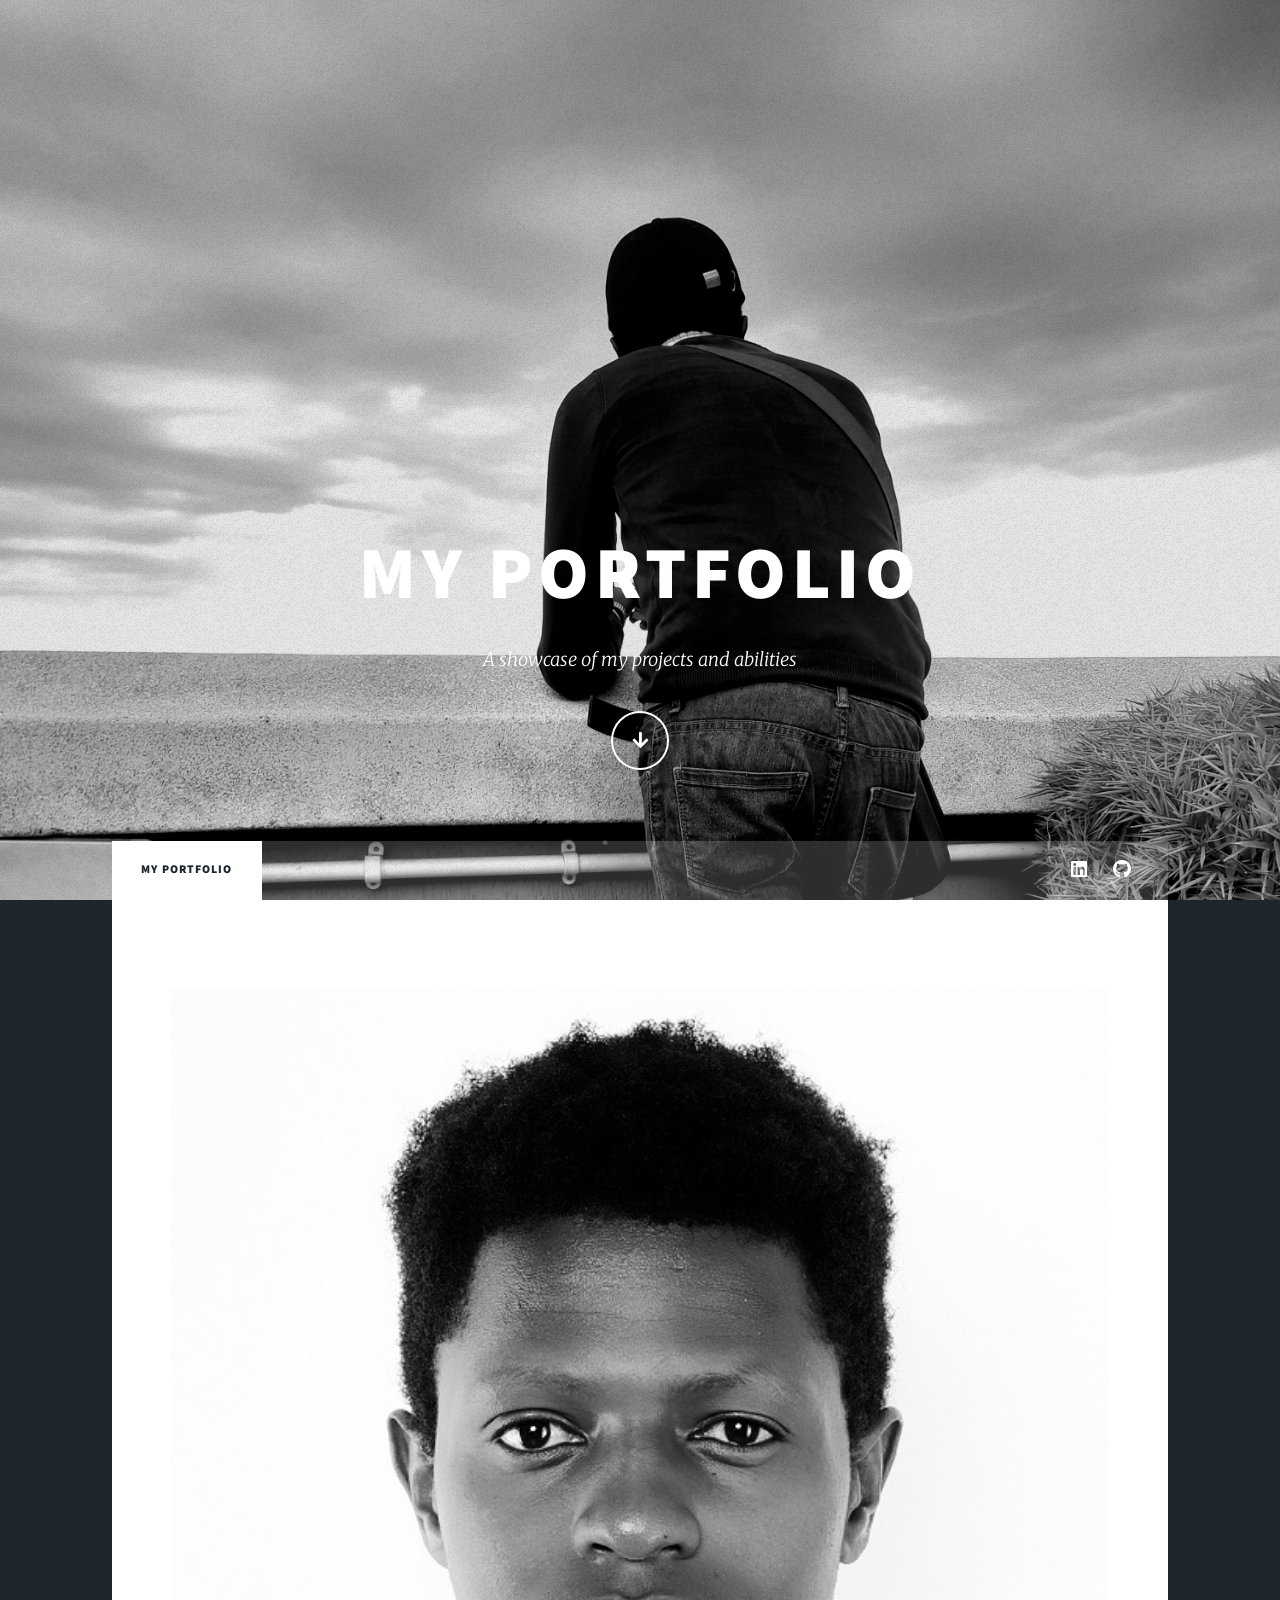
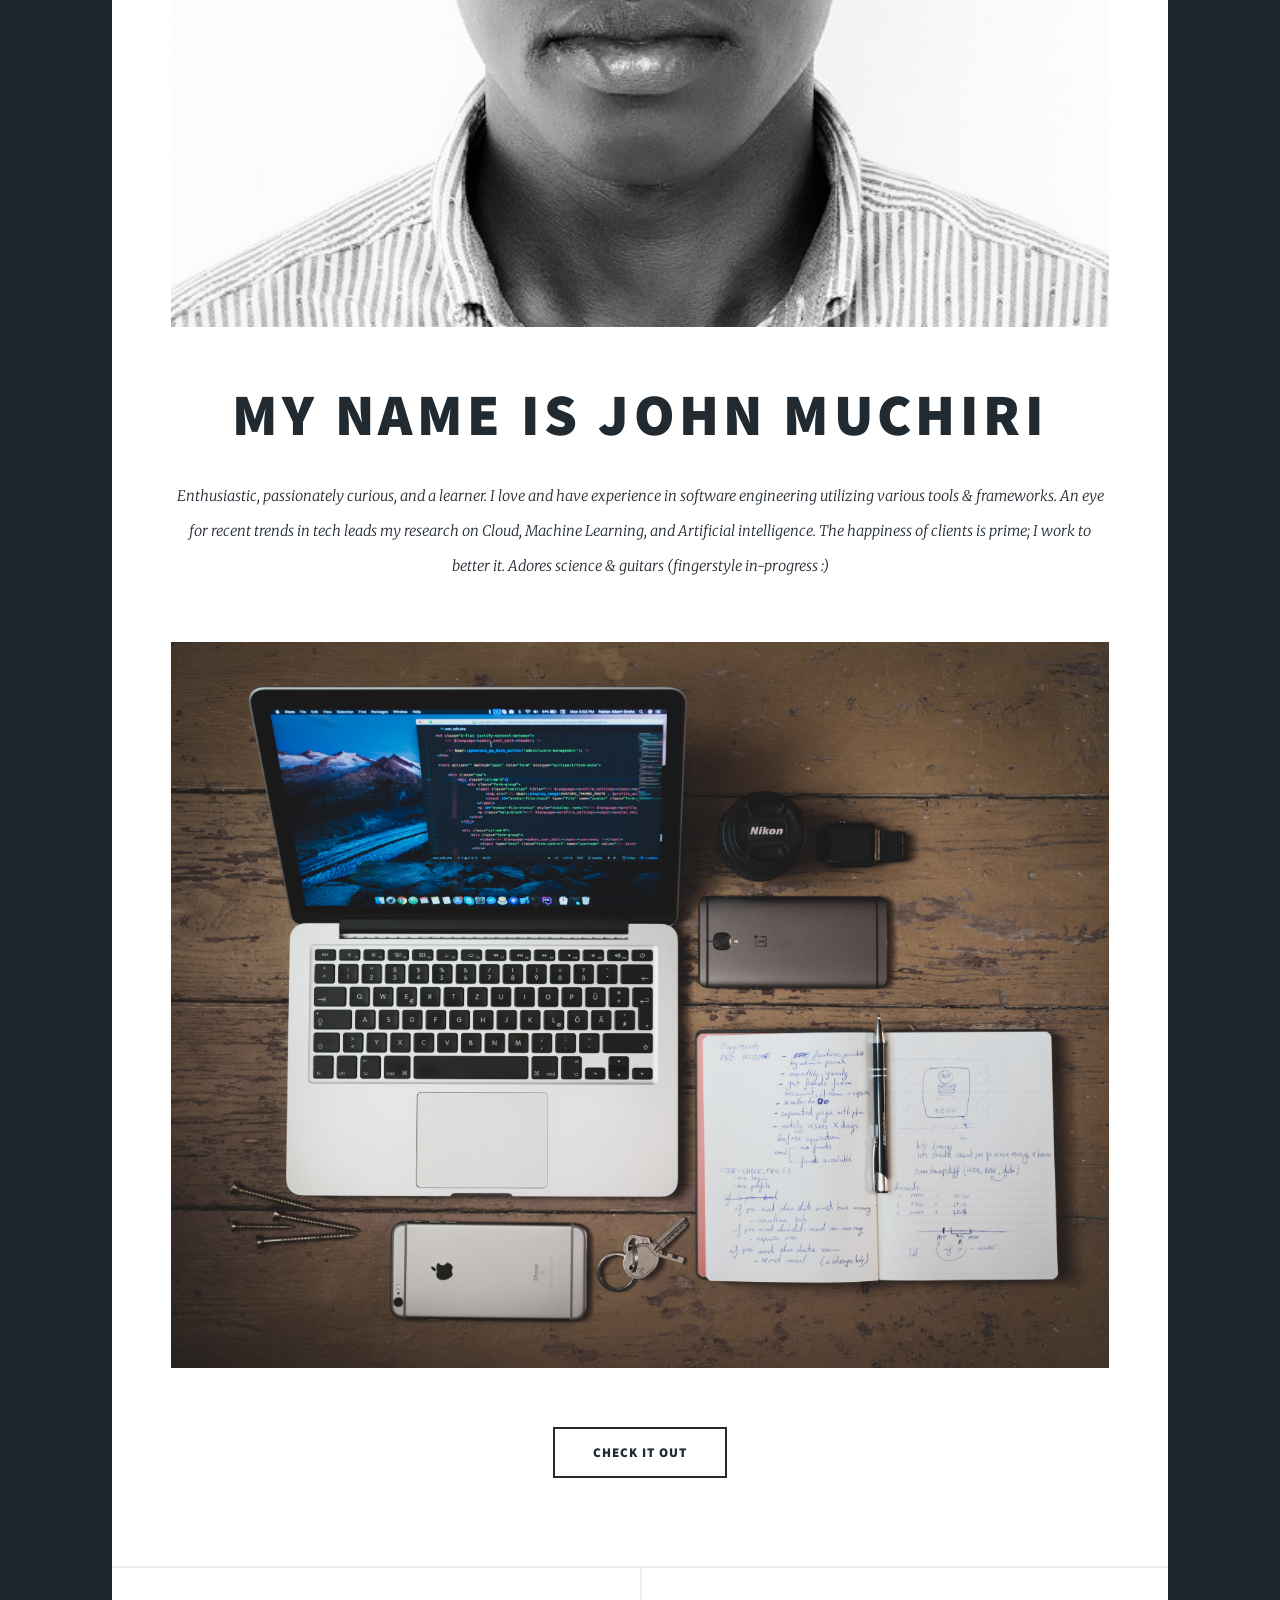
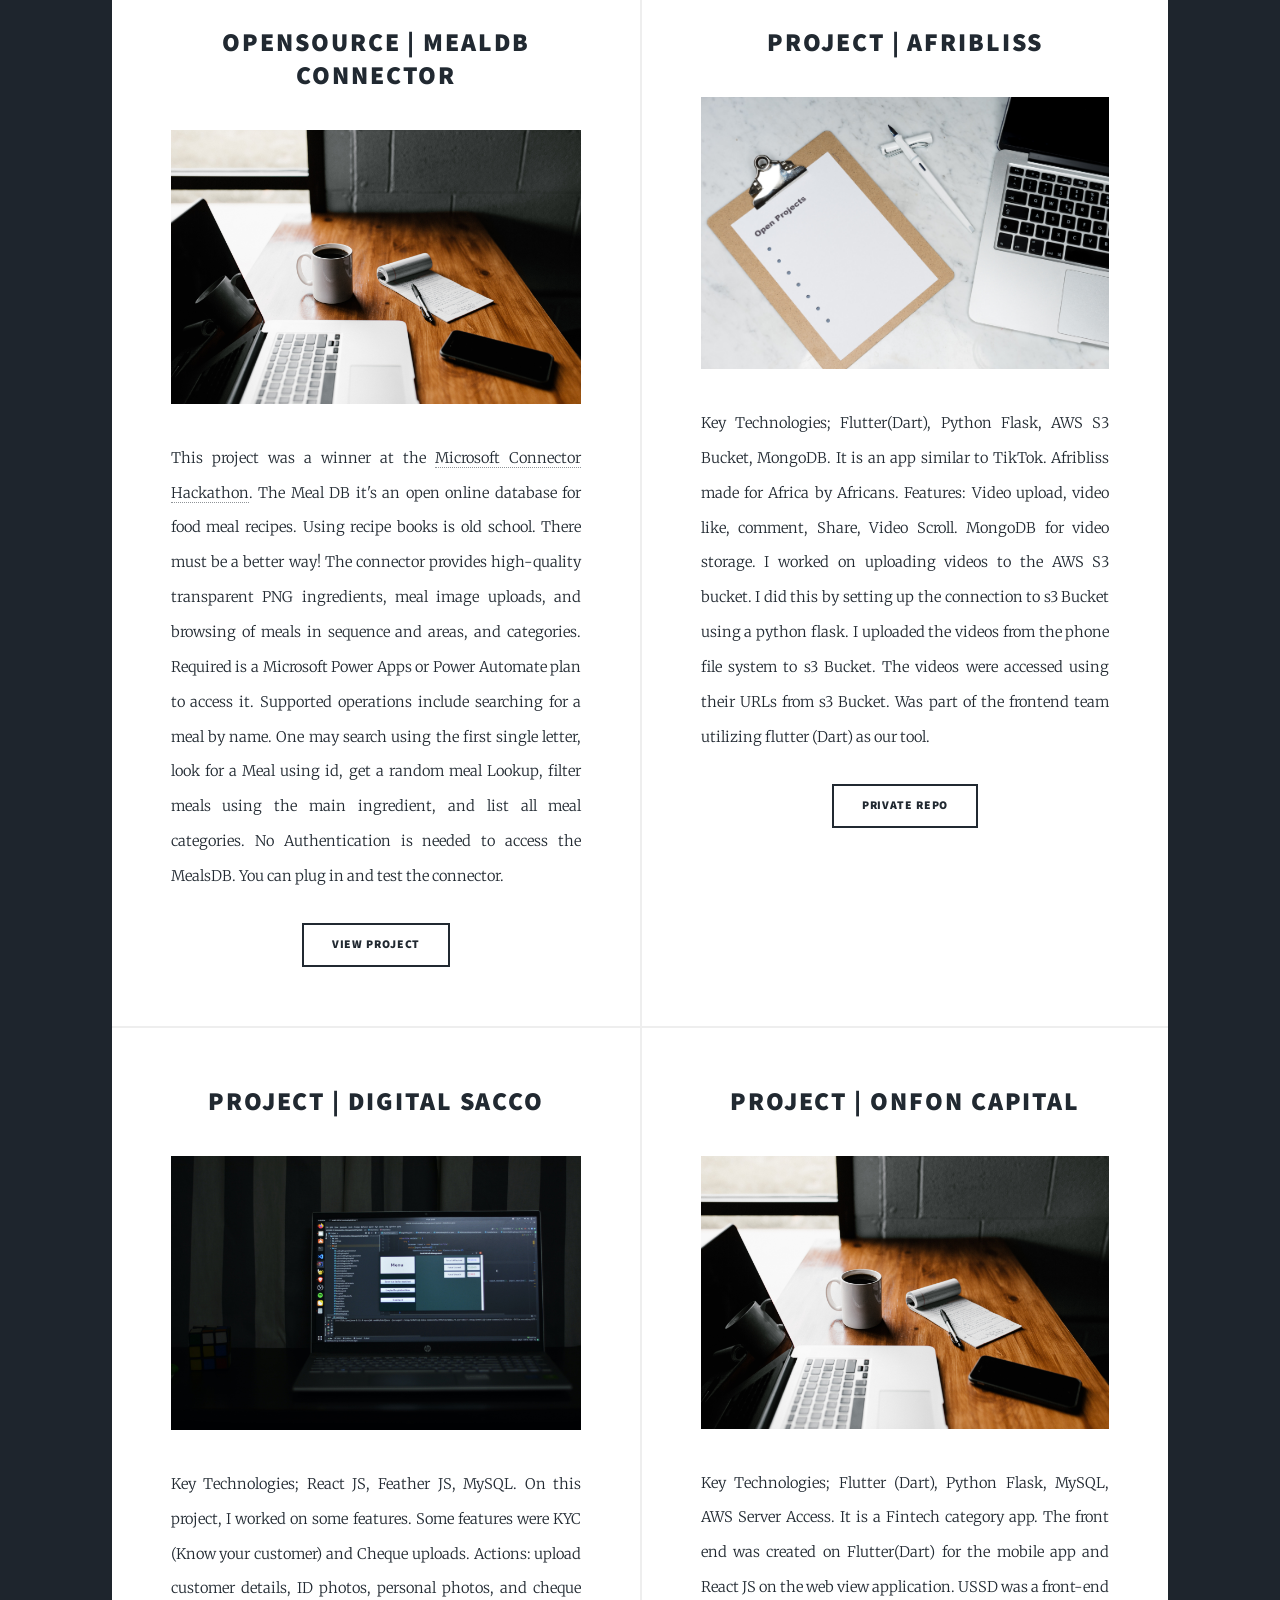
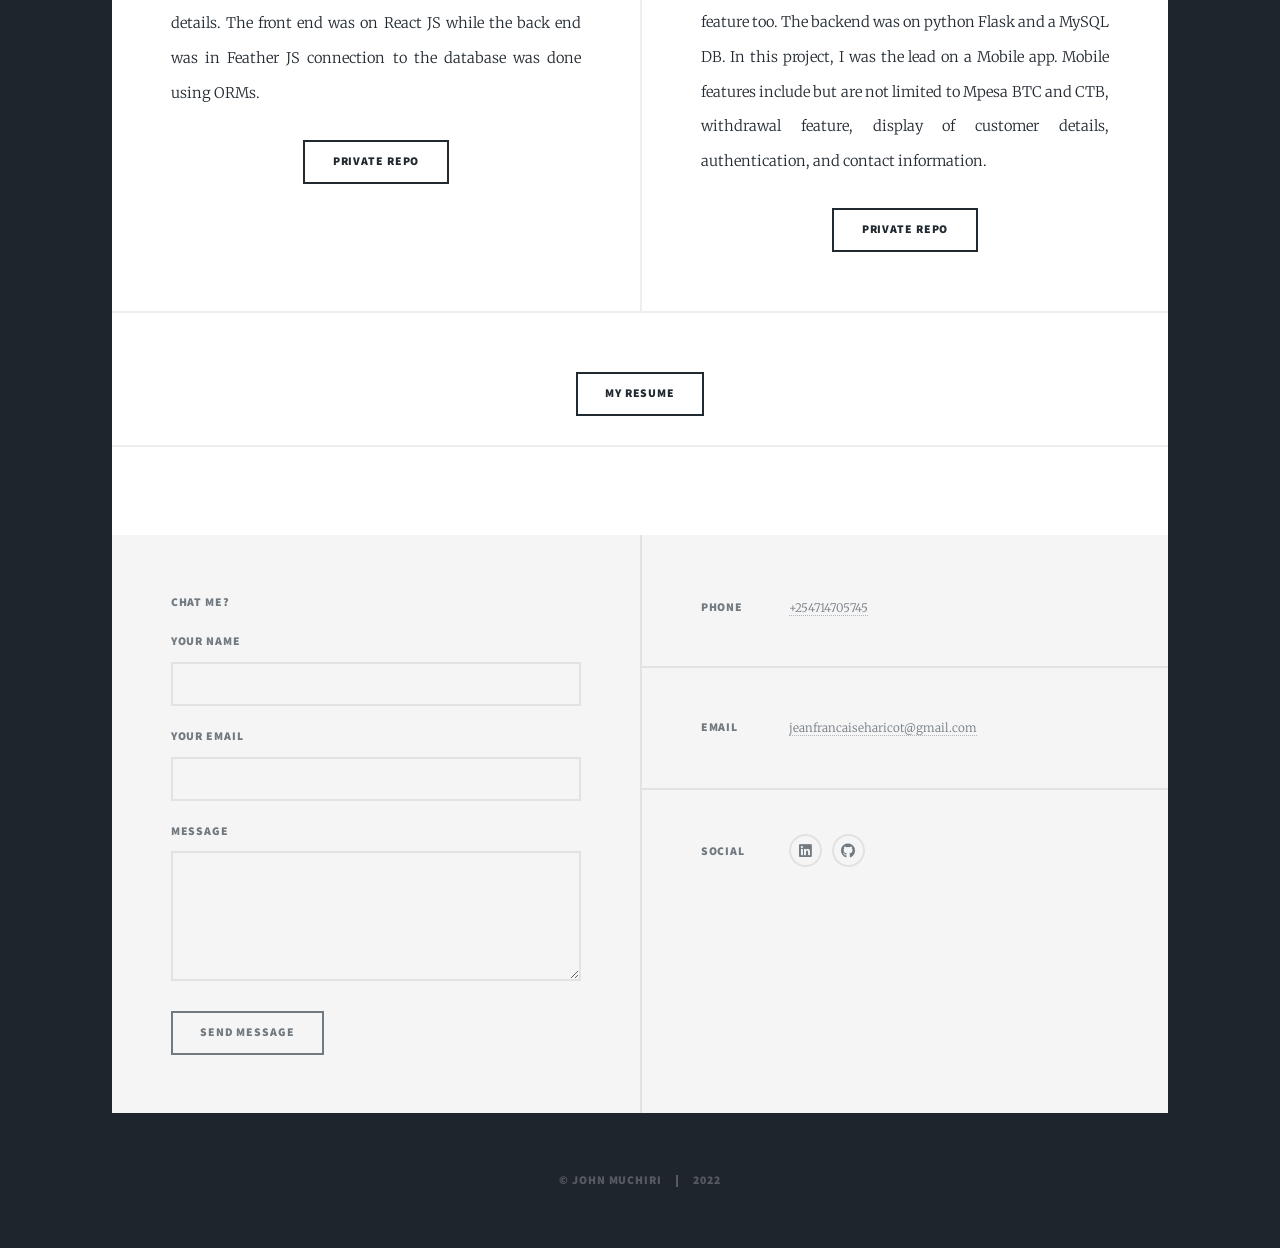
==== index.html @ 43ef72a0 "update:on personal description" ====
<!DOCTYPE HTML>
<!--
	Massively by HTML5 UP
	html5up.net | @ajlkn
	Free for personal and commercial use under the CCA 3.0 license (html5up.net/license)
-->
<html>
	<head>
		
		<title>My Portfolio</title>
		<link rel="icon"  href="images/icon.png"  type="image/png" >
		<meta charset="utf-8" />
		<meta name="viewport" content="width=device-width, initial-scale=1, user-scalable=no" />
		<link rel="stylesheet" href="assets/css/main.css" />
		<noscript><link rel="stylesheet" href="assets/css/noscript.css" /></noscript>
	</head>
	<body class="is-preload">

		<!-- Wrapper -->
			<div id="wrapper" class="fade-in">

				<!-- Intro -->
					<div id="intro">
						<h1>My Portfolio</h1>
						<p>A showcase of my projects and abilities</p>
						<ul class="actions">
							<li><a href="#header" class="button icon solid solo fa-arrow-down scrolly">Continue</a></li>
						</ul>
					</div>

				<!-- Header -->
					<header id="header">
						<a href="index.html" class="logo">Software Engineer</a>
					</header>

				<!-- Nav -->
					<nav id="nav">
						<ul class="links">
							<li class="active"><a href="index.html">My Portfolio</a></li>
						
						</ul>
						<ul class="icons">
							
							<li><a href="https://www.linkedin.com/in/john-muchiri75/" class="icon brands fa-linkedin"><span class="label">LinkedIn</span></a></li>
							<li><a href="https://github.com/johnmuchiriM" class="icon brands fa-github"><span class="label">GitHub</span></a></li>
						</ul>
					</nav>

				<!-- Main -->
					<div id="main">

						<!-- Featured Post -->
							<article class="post featured">
								<header class="major">
									<a href="#" class="image main"><img src="images/profile.jpg" alt="" /></a>
									<h2><a href="#">My name is John Muchiri</a></h2>
									<p>Enthusiastic, passionately curious, and a learner. I love and have experience in software engineering utilizing various tools & frameworks. An eye for recent trends in tech leads my research on Cloud, Machine Learning, and Artificial intelligence. The happiness of clients is prime; I work to better it.

										Adores science & guitars (fingerstyle in-progress :)</p>
								</header>
								<a href="#" class="image main"><img src="images/pic01.jpg" alt="" /></a>
								<ul class="actions special">
									<li><a href="#" class="button large">Check it out</a></li>
								</ul>
							</article>

						<!-- Posts -->
							<section class="posts">
								<article>
									<header>
										
										<h2><a href="#">OpenSource | MealDB connector</a></h2>
									</header>
									<a href="#" class="image fit"><img src="images/pic04.jpg" alt="" /></a>
									<p>
										This project was a winner at the <a href="https://www.linkedin.com/feed/update/urn:li:activity:6991781144958537728/" >Microsoft Connector Hackathon</a>. The Meal DB it's an open online database for food meal recipes. Using recipe books is old school. There must be a better way! The connector provides high-quality transparent PNG ingredients, meal image uploads, and browsing of meals in sequence and areas, and categories. Required is a Microsoft Power Apps or Power Automate plan to access it. Supported operations include searching for a meal by name. One may search using the first single letter, look for a Meal using id, get a random meal Lookup, filter meals using the main ingredient, and list all meal categories. No Authentication is needed to access the MealsDB. You can plug in and test the connector. 	
									</p>
									<ul class="actions special">
										<li><a href="https://learn.microsoft.com/en-us/connectors/themealdbip/" class="button">View Project</a></li>
									</ul>
								</article>
								<article>
									<header>
										
										<h2><a href="#">Project | Afribliss</a></h2>
									</header>
									<a href="#" class="image fit"><img src="images/pic02.jpg" alt="" /></a>
									<p>Key Technologies; Flutter(Dart), Python Flask, AWS S3 Bucket, MongoDB. It is an app similar to TikTok. Afribliss made for Africa by Africans. Features: Video upload, video like, comment, Share, Video Scroll. MongoDB for video storage. I worked on uploading videos to the AWS S3 bucket. I did this by setting up the connection to s3 Bucket using a python flask. I uploaded the videos from the phone file system to s3 Bucket. The videos were accessed using their URLs from s3 Bucket. Was part of the frontend team utilizing flutter (Dart) as our tool.</p>
									<ul class="actions special">
										<li><a href="#" class="button">Private Repo</a></li>
									</ul>
								</article>
								<article>
									<header>
										
										<h2><a href="#">Project | Digital Sacco</a></h2>
									</header>
									<a href="#" class="image fit"><img src="images/pic03.jpg" alt="" /></a>
									<p>Key Technologies; React JS, Feather JS, MySQL. On this project, I worked on some features. Some features were KYC (Know your customer) and Cheque uploads. Actions: upload customer details, ID photos, personal photos, and cheque details. The front end was on React JS while the back end was in Feather JS connection to the database was done using ORMs.</p>
									<ul class="actions special">
										<li><a href="#" class="button">Private Repo</a></li>
									</ul>
								</article>

								<article>
									<header>
										
										<h2><a href="#">Project | Onfon Capital</a></h2>
									</header>
									<a href="#" class="image fit"><img src="images/pic04.jpg" alt="" /></a>
									<p>Key Technologies; Flutter (Dart), Python Flask, MySQL, AWS Server Access. It is a Fintech category app. The front end was created on Flutter(Dart) for the mobile app and React JS on the web view application. USSD was a front-end feature too. The backend was on python Flask and a MySQL DB. In this project, I was the lead on a Mobile app. Mobile features include but are not limited to Mpesa BTC and CTB, withdrawal feature, display of customer details, authentication, and contact information.</p>
									<ul class="actions special">
										<li><a href="#" class="button">Private Repo</a></li>
									</ul>
								</article>

								

							
							
							</section>
							<ul class="actions special">
								<li><a href="https://drive.google.com/file/d/1EWHU4TYkF-HjUxMZ50j5G4wT-cZgnTFn/view?usp=share_link" class="button">My Resume</a></li>
							</ul>

						<!-- Footer -->
							<footer>
							
							</footer>

					</div>

				<!-- Footer -->
					<footer id="footer">
						<section>
							<h3><a href="#">Chat me?</a></h3>
							<form method="post" action="https://formsubmit.co/6e75f23227e394f8fde63f49c396a5a5" method="POST">
								<div class="fields">
									<div class="field">
										<label for="name">Your Name</label>
										<input type="text" name="NAME" id="name" required />
									</div>
									<div class="field">
										<label for="email">Your Email</label>
										<input type="email" name="EMAIL" id="email" required />
									</div>
									<div class="field">
										<label for="message">Message</label>
										<textarea name="MESSAGE" id="message" rows="3" required></textarea>
									</div>
								</div>
								<ul class="actions">
									<li><input type="submit" value="Send Message" /></li>
								</ul>
							</form>
						</section>
					
						<section class="split contact">
							
							<section>
								<h3>Phone</h3>
								<p><a href="#">+254714705745</a></p>
							</section>
							<section>
								<h3>Email</h3>
								<p><a href="#">jeanfrancaiseharicot@gmail.com</a></p>
							</section>
							<section>
								<h3>Social</h3>
								<ul class="icons alt">
									
									<li><a href="https://www.linkedin.com/in/john-muchiri75/" class="icon brands alt fa-linkedin"><span class="label">LinkedIn</span></a></li>
									<li><a href="https://github.com/johnmuchiriM" class="icon brands alt fa-github"><span class="label">GitHub</span></a></li>
								</ul>
							</section>
						</section>
					</footer>

				<!-- Copyright -->
					<div id="copyright">
						<ul><li>&copy; John Muchiri</li><li>2022</a></li></ul>
					</div>

			</div>

		<!-- Scripts -->
			<script src="assets/js/jquery.min.js"></script>
			<script src="assets/js/jquery.scrollex.min.js"></script>
			<script src="assets/js/jquery.scrolly.min.js"></script>
			<script src="assets/js/browser.min.js"></script>
			<script src="assets/js/breakpoints.min.js"></script>
			<script src="assets/js/util.js"></script>
			<script src="assets/js/main.js"></script>

	</body>
</html>
---- assets/css/main.css ----
@import url(fontawesome-all.min.css);
@import url("https://fonts.googleapis.com/css?family=Merriweather:300,700,300italic,700italic|Source+Sans+Pro:900");

/*
	Massively by HTML5 UP
	html5up.net | @ajlkn
	Free for personal and commercial use under the CCA 3.0 license (html5up.net/license)
*/

html, body, div, span, applet, object,
iframe, h1, h2, h3, h4, h5, h6, p, blockquote,
pre, a, abbr, acronym, address, big, cite,
code, del, dfn, em, img, ins, kbd, q, s, samp,
small, strike, strong, sub, sup, tt, var, b,
u, i, center, dl, dt, dd, ol, ul, li, fieldset,
form, label, legend, table, caption, tbody,
tfoot, thead, tr, th, td, article, aside,
canvas, details, embed, figure, figcaption,
footer, header, hgroup, menu, nav, output, ruby,
section, summary, time, mark, audio, video {
	margin: 0;
	padding: 0;
	border: 0;
	font-size: 100%;
	font: inherit;
	vertical-align: baseline;}

article, aside, details, figcaption, figure,
footer, header, hgroup, menu, nav, section {
	display: block;}

body {
	line-height: 1;
}

ol, ul {
	list-style: none;
}

blockquote, q {
	quotes: none;
}

	blockquote:before, blockquote:after, q:before, q:after {
		content: '';
		content: none;
	}

table {
	border-collapse: collapse;
	border-spacing: 0;
}

body {
	-webkit-text-size-adjust: none;
}

mark {
	background-color: transparent;
	color: inherit;
}

input::-moz-focus-inner {
	border: 0;
	padding: 0;
}

input, select, textarea {
	-moz-appearance: none;
	-webkit-appearance: none;
	-ms-appearance: none;
	appearance: none;
}

/* Basic */

	@-ms-viewport {
		width: device-width;
	}

	body {
		-ms-overflow-style: scrollbar;
	}

	@media screen and (max-width: 480px) {

		html, body {
			min-width: 320px;
		}

	}

	html {
		box-sizing: border-box;
	}

	*, *:before, *:after {
		box-sizing: inherit;
	}

	body {
		background-color: #1e252d;
	}

		body.is-preload *, body.is-preload *:before, body.is-preload *:after {
			-moz-animation: none !important;
			-webkit-animation: none !important;
			-ms-animation: none !important;
			animation: none !important;
			-moz-transition: none !important;
			-webkit-transition: none !important;
			-ms-transition: none !important;
			transition: none !important;
		}

/* Type */

	html {
		font-size: 16pt;
	}

		@media screen and (max-width: 1680px) {

			html {
				font-size: 12pt;
			}

		}

		@media screen and (max-width: 1280px) {

			html {
				font-size: 11pt;
			}

		}

		@media screen and (max-width: 360px) {

			html {
				font-size: 10pt;
			}

		}

	body {
		color: #212931;
	}

	body, input, select, textarea {
		font-family: "Merriweather", Georgia, serif;
		font-weight: 300;
		font-size: 1rem;
		line-height: 2.375;
	}

	a {
		-moz-transition: color 0.2s ease-in-out, background-color 0.2s ease-in-out, border-color 0.2s ease-in-out, box-shadow 0.2s ease-in-out;
		-webkit-transition: color 0.2s ease-in-out, background-color 0.2s ease-in-out, border-color 0.2s ease-in-out, box-shadow 0.2s ease-in-out;
		-ms-transition: color 0.2s ease-in-out, background-color 0.2s ease-in-out, border-color 0.2s ease-in-out, box-shadow 0.2s ease-in-out;
		transition: color 0.2s ease-in-out, background-color 0.2s ease-in-out, border-color 0.2s ease-in-out, box-shadow 0.2s ease-in-out;
		border-bottom: dotted 1px;
		text-decoration: none;
	}

		a:hover {
			border-bottom-color: transparent;
		}

	strong, b {
		font-weight: 600;
	}

	em, i {
		font-style: italic;
	}

	p {
		text-align: justify;
		margin: 0 0 2rem 0;
	}

	h1, h2, h3, h4, h5, h6 {
		font-family: "Source Sans Pro", Helvetica, sans-serif;
		font-weight: 900;
		line-height: 1.5;
		letter-spacing: 0.075em;
		text-transform: uppercase;
		margin: 0 0 1rem 0;
	}

		h1 a, h2 a, h3 a, h4 a, h5 a, h6 a {
			border-bottom: 0;
			color: inherit;
			text-decoration: none;
		}

	h1 {
		font-size: 4rem;
		line-height: 1.1;
		margin: 0 0 2rem 0;
	}

	h2 {
		font-size: 1.75rem;
		line-height: 1.3;
		margin: 0 0 1.5rem 0;
	}

	h3 {
		font-size: 1.25rem;
		margin: 0 0 1.5rem 0;
	}

	h4 {
		font-size: 1rem;
	}

	h5 {
		font-size: 0.9rem;
	}

	h6 {
		font-size: 0.8rem;
	}

	sub {
		font-size: 0.8rem;
		position: relative;
		top: 0.5rem;
	}

	sup {
		font-size: 0.8rem;
		position: relative;
		top: -0.5rem;
	}

	blockquote {
		border-left: solid 4px;
		font-style: italic;
		margin: 0 0 2rem 0;
		padding: 0.5rem 0 0.5rem 2rem;
	}

	code {
		border: solid 2px;
		font-family: "Courier New", monospace;
		font-size: 0.9rem;
		margin: 0 0.25rem;
		padding: 0.25rem 0.65rem;
	}

	pre {
		-webkit-overflow-scrolling: touch;
		font-family: "Courier New", monospace;
		font-size: 0.9rem;
		margin: 0 0 2rem 0;
	}

		pre code {
			display: block;
			line-height: 1.75;
			padding: 1rem 1.5rem;
			overflow-x: auto;
		}

	hr {
		border: 0;
		border-bottom: solid 2px;
		margin: 3rem 0;
	}

		hr.major {
			margin: 5rem 0;
		}

	.align-left {
		text-align: left;
	}

	.align-center {
		text-align: center;
	}

	.align-right {
		text-align: right;
	}

	input, select, textarea {
		color: #212931;
	}

	a {
		color: #212931;
		border-bottom-color: rgba(33, 41, 49, 0.5);
	}

		a:hover {
			border-bottom-color: transparent;
			color: #18bfef !important;
		}

	strong, b {
		color: #212931;
	}

	h1, h2, h3, h4, h5, h6 {
		color: #212931;
	}

	blockquote {
		border-left-color: #eeeeee;
	}

	code {
		background: rgba(220, 220, 220, 0.25);
		border-color: #eeeeee;
	}

	hr {
		border-bottom-color: #eeeeee;
	}

/* Row */

	.row {
		display: flex;
		flex-wrap: wrap;
		box-sizing: border-box;
		align-items: stretch;
	}

		.row > * {
			box-sizing: border-box;
		}

		.row.gtr-uniform > * > :last-child {
			margin-bottom: 0;
		}

		.row.aln-left {
			justify-content: flex-start;
		}

		.row.aln-center {
			justify-content: center;
		}

		.row.aln-right {
			justify-content: flex-end;
		}

		.row.aln-top {
			align-items: flex-start;
		}

		.row.aln-middle {
			align-items: center;
		}

		.row.aln-bottom {
			align-items: flex-end;
		}

		.row > .imp {
			order: -1;
		}

		.row > .col-1 {
			width: 8.33333%;
		}

		.row > .off-1 {
			margin-left: 8.33333%;
		}

		.row > .col-2 {
			width: 16.66667%;
		}

		.row > .off-2 {
			margin-left: 16.66667%;
		}

		.row > .col-3 {
			width: 25%;
		}

		.row > .off-3 {
			margin-left: 25%;
		}

		.row > .col-4 {
			width: 33.33333%;
		}

		.row > .off-4 {
			margin-left: 33.33333%;
		}

		.row > .col-5 {
			width: 41.66667%;
		}

		.row > .off-5 {
			margin-left: 41.66667%;
		}

		.row > .col-6 {
			width: 50%;
		}

		.row > .off-6 {
			margin-left: 50%;
		}

		.row > .col-7 {
			width: 58.33333%;
		}

		.row > .off-7 {
			margin-left: 58.33333%;
		}

		.row > .col-8 {
			width: 66.66667%;
		}

		.row > .off-8 {
			margin-left: 66.66667%;
		}

		.row > .col-9 {
			width: 75%;
		}

		.row > .off-9 {
			margin-left: 75%;
		}

		.row > .col-10 {
			width: 83.33333%;
		}

		.row > .off-10 {
			margin-left: 83.33333%;
		}

		.row > .col-11 {
			width: 91.66667%;
		}

		.row > .off-11 {
			margin-left: 91.66667%;
		}

		.row > .col-12 {
			width: 100%;
		}

		.row > .off-12 {
			margin-left: 100%;
		}

		.row.gtr-0 {
			margin-top: 0;
			margin-left: 0rem;
		}

			.row.gtr-0 > * {
				padding: 0 0 0 0rem;
			}

			.row.gtr-0.gtr-uniform {
				margin-top: 0rem;
			}

				.row.gtr-0.gtr-uniform > * {
					padding-top: 0rem;
				}

		.row.gtr-25 {
			margin-top: 0;
			margin-left: -0.375rem;
		}

			.row.gtr-25 > * {
				padding: 0 0 0 0.375rem;
			}

			.row.gtr-25.gtr-uniform {
				margin-top: -0.375rem;
			}

				.row.gtr-25.gtr-uniform > * {
					padding-top: 0.375rem;
				}

		.row.gtr-50 {
			margin-top: 0;
			margin-left: -0.75rem;
		}

			.row.gtr-50 > * {
				padding: 0 0 0 0.75rem;
			}

			.row.gtr-50.gtr-uniform {
				margin-top: -0.75rem;
			}

				.row.gtr-50.gtr-uniform > * {
					padding-top: 0.75rem;
				}

		.row {
			margin-top: 0;
			margin-left: -1.5rem;
		}

			.row > * {
				padding: 0 0 0 1.5rem;
			}

			.row.gtr-uniform {
				margin-top: -1.5rem;
			}

				.row.gtr-uniform > * {
					padding-top: 1.5rem;
				}

		.row.gtr-150 {
			margin-top: 0;
			margin-left: -2.25rem;
		}

			.row.gtr-150 > * {
				padding: 0 0 0 2.25rem;
			}

			.row.gtr-150.gtr-uniform {
				margin-top: -2.25rem;
			}

				.row.gtr-150.gtr-uniform > * {
					padding-top: 2.25rem;
				}

		.row.gtr-200 {
			margin-top: 0;
			margin-left: -3rem;
		}

			.row.gtr-200 > * {
				padding: 0 0 0 3rem;
			}

			.row.gtr-200.gtr-uniform {
				margin-top: -3rem;
			}

				.row.gtr-200.gtr-uniform > * {
					padding-top: 3rem;
				}

		@media screen and (max-width: 1680px) {

			.row {
				display: flex;
				flex-wrap: wrap;
				box-sizing: border-box;
				align-items: stretch;
			}

				.row > * {
					box-sizing: border-box;
				}

				.row.gtr-uniform > * > :last-child {
					margin-bottom: 0;
				}

				.row.aln-left {
					justify-content: flex-start;
				}

				.row.aln-center {
					justify-content: center;
				}

				.row.aln-right {
					justify-content: flex-end;
				}

				.row.aln-top {
					align-items: flex-start;
				}

				.row.aln-middle {
					align-items: center;
				}

				.row.aln-bottom {
					align-items: flex-end;
				}

				.row > .imp-xlarge {
					order: -1;
				}

				.row > .col-1-xlarge {
					width: 8.33333%;
				}

				.row > .off-1-xlarge {
					margin-left: 8.33333%;
				}

				.row > .col-2-xlarge {
					width: 16.66667%;
				}

				.row > .off-2-xlarge {
					margin-left: 16.66667%;
				}

				.row > .col-3-xlarge {
					width: 25%;
				}

				.row > .off-3-xlarge {
					margin-left: 25%;
				}

				.row > .col-4-xlarge {
					width: 33.33333%;
				}

				.row > .off-4-xlarge {
					margin-left: 33.33333%;
				}

				.row > .col-5-xlarge {
					width: 41.66667%;
				}

				.row > .off-5-xlarge {
					margin-left: 41.66667%;
				}

				.row > .col-6-xlarge {
					width: 50%;
				}

				.row > .off-6-xlarge {
					margin-left: 50%;
				}

				.row > .col-7-xlarge {
					width: 58.33333%;
				}

				.row > .off-7-xlarge {
					margin-left: 58.33333%;
				}

				.row > .col-8-xlarge {
					width: 66.66667%;
				}

				.row > .off-8-xlarge {
					margin-left: 66.66667%;
				}

				.row > .col-9-xlarge {
					width: 75%;
				}

				.row > .off-9-xlarge {
					margin-left: 75%;
				}

				.row > .col-10-xlarge {
					width: 83.33333%;
				}

				.row > .off-10-xlarge {
					margin-left: 83.33333%;
				}

				.row > .col-11-xlarge {
					width: 91.66667%;
				}

				.row > .off-11-xlarge {
					margin-left: 91.66667%;
				}

				.row > .col-12-xlarge {
					width: 100%;
				}

				.row > .off-12-xlarge {
					margin-left: 100%;
				}

				.row.gtr-0 {
					margin-top: 0;
					margin-left: 0rem;
				}

					.row.gtr-0 > * {
						padding: 0 0 0 0rem;
					}

					.row.gtr-0.gtr-uniform {
						margin-top: 0rem;
					}

						.row.gtr-0.gtr-uniform > * {
							padding-top: 0rem;
						}

				.row.gtr-25 {
					margin-top: 0;
					margin-left: -0.375rem;
				}

					.row.gtr-25 > * {
						padding: 0 0 0 0.375rem;
					}

					.row.gtr-25.gtr-uniform {
						margin-top: -0.375rem;
					}

						.row.gtr-25.gtr-uniform > * {
							padding-top: 0.375rem;
						}

				.row.gtr-50 {
					margin-top: 0;
					margin-left: -0.75rem;
				}

					.row.gtr-50 > * {
						padding: 0 0 0 0.75rem;
					}

					.row.gtr-50.gtr-uniform {
						margin-top: -0.75rem;
					}

						.row.gtr-50.gtr-uniform > * {
							padding-top: 0.75rem;
						}

				.row {
					margin-top: 0;
					margin-left: -1.5rem;
				}

					.row > * {
						padding: 0 0 0 1.5rem;
					}

					.row.gtr-uniform {
						margin-top: -1.5rem;
					}

						.row.gtr-uniform > * {
							padding-top: 1.5rem;
						}

				.row.gtr-150 {
					margin-top: 0;
					margin-left: -2.25rem;
				}

					.row.gtr-150 > * {
						padding: 0 0 0 2.25rem;
					}

					.row.gtr-150.gtr-uniform {
						margin-top: -2.25rem;
					}

						.row.gtr-150.gtr-uniform > * {
							padding-top: 2.25rem;
						}

				.row.gtr-200 {
					margin-top: 0;
					margin-left: -3rem;
				}

					.row.gtr-200 > * {
						padding: 0 0 0 3rem;
					}

					.row.gtr-200.gtr-uniform {
						margin-top: -3rem;
					}

						.row.gtr-200.gtr-uniform > * {
							padding-top: 3rem;
						}

		}

		@media screen and (max-width: 1280px) {

			.row {
				display: flex;
				flex-wrap: wrap;
				box-sizing: border-box;
				align-items: stretch;
			}

				.row > * {
					box-sizing: border-box;
				}

				.row.gtr-uniform > * > :last-child {
					margin-bottom: 0;
				}

				.row.aln-left {
					justify-content: flex-start;
				}

				.row.aln-center {
					justify-content: center;
				}

				.row.aln-right {
					justify-content: flex-end;
				}

				.row.aln-top {
					align-items: flex-start;
				}

				.row.aln-middle {
					align-items: center;
				}

				.row.aln-bottom {
					align-items: flex-end;
				}

				.row > .imp-large {
					order: -1;
				}

				.row > .col-1-large {
					width: 8.33333%;
				}

				.row > .off-1-large {
					margin-left: 8.33333%;
				}

				.row > .col-2-large {
					width: 16.66667%;
				}

				.row > .off-2-large {
					margin-left: 16.66667%;
				}

				.row > .col-3-large {
					width: 25%;
				}

				.row > .off-3-large {
					margin-left: 25%;
				}

				.row > .col-4-large {
					width: 33.33333%;
				}

				.row > .off-4-large {
					margin-left: 33.33333%;
				}

				.row > .col-5-large {
					width: 41.66667%;
				}

				.row > .off-5-large {
					margin-left: 41.66667%;
				}

				.row > .col-6-large {
					width: 50%;
				}

				.row > .off-6-large {
					margin-left: 50%;
				}

				.row > .col-7-large {
					width: 58.33333%;
				}

				.row > .off-7-large {
					margin-left: 58.33333%;
				}

				.row > .col-8-large {
					width: 66.66667%;
				}

				.row > .off-8-large {
					margin-left: 66.66667%;
				}

				.row > .col-9-large {
					width: 75%;
				}

				.row > .off-9-large {
					margin-left: 75%;
				}

				.row > .col-10-large {
					width: 83.33333%;
				}

				.row > .off-10-large {
					margin-left: 83.33333%;
				}

				.row > .col-11-large {
					width: 91.66667%;
				}

				.row > .off-11-large {
					margin-left: 91.66667%;
				}

				.row > .col-12-large {
					width: 100%;
				}

				.row > .off-12-large {
					margin-left: 100%;
				}

				.row.gtr-0 {
					margin-top: 0;
					margin-left: 0rem;
				}

					.row.gtr-0 > * {
						padding: 0 0 0 0rem;
					}

					.row.gtr-0.gtr-uniform {
						margin-top: 0rem;
					}

						.row.gtr-0.gtr-uniform > * {
							padding-top: 0rem;
						}

				.row.gtr-25 {
					margin-top: 0;
					margin-left: -0.375rem;
				}

					.row.gtr-25 > * {
						padding: 0 0 0 0.375rem;
					}

					.row.gtr-25.gtr-uniform {
						margin-top: -0.375rem;
					}

						.row.gtr-25.gtr-uniform > * {
							padding-top: 0.375rem;
						}

				.row.gtr-50 {
					margin-top: 0;
					margin-left: -0.75rem;
				}

					.row.gtr-50 > * {
						padding: 0 0 0 0.75rem;
					}

					.row.gtr-50.gtr-uniform {
						margin-top: -0.75rem;
					}

						.row.gtr-50.gtr-uniform > * {
							padding-top: 0.75rem;
						}

				.row {
					margin-top: 0;
					margin-left: -1.5rem;
				}

					.row > * {
						padding: 0 0 0 1.5rem;
					}

					.row.gtr-uniform {
						margin-top: -1.5rem;
					}

						.row.gtr-uniform > * {
							padding-top: 1.5rem;
						}

				.row.gtr-150 {
					margin-top: 0;
					margin-left: -2.25rem;
				}

					.row.gtr-150 > * {
						padding: 0 0 0 2.25rem;
					}

					.row.gtr-150.gtr-uniform {
						margin-top: -2.25rem;
					}

						.row.gtr-150.gtr-uniform > * {
							padding-top: 2.25rem;
						}

				.row.gtr-200 {
					margin-top: 0;
					margin-left: -3rem;
				}

					.row.gtr-200 > * {
						padding: 0 0 0 3rem;
					}

					.row.gtr-200.gtr-uniform {
						margin-top: -3rem;
					}

						.row.gtr-200.gtr-uniform > * {
							padding-top: 3rem;
						}

		}

		@media screen and (max-width: 980px) {

			.row {
				display: flex;
				flex-wrap: wrap;
				box-sizing: border-box;
				align-items: stretch;
			}

				.row > * {
					box-sizing: border-box;
				}

				.row.gtr-uniform > * > :last-child {
					margin-bottom: 0;
				}

				.row.aln-left {
					justify-content: flex-start;
				}

				.row.aln-center {
					justify-content: center;
				}

				.row.aln-right {
					justify-content: flex-end;
				}

				.row.aln-top {
					align-items: flex-start;
				}

				.row.aln-middle {
					align-items: center;
				}

				.row.aln-bottom {
					align-items: flex-end;
				}

				.row > .imp-medium {
					order: -1;
				}

				.row > .col-1-medium {
					width: 8.33333%;
				}

				.row > .off-1-medium {
					margin-left: 8.33333%;
				}

				.row > .col-2-medium {
					width: 16.66667%;
				}

				.row > .off-2-medium {
					margin-left: 16.66667%;
				}

				.row > .col-3-medium {
					width: 25%;
				}

				.row > .off-3-medium {
					margin-left: 25%;
				}

				.row > .col-4-medium {
					width: 33.33333%;
				}

				.row > .off-4-medium {
					margin-left: 33.33333%;
				}

				.row > .col-5-medium {
					width: 41.66667%;
				}

				.row > .off-5-medium {
					margin-left: 41.66667%;
				}

				.row > .col-6-medium {
					width: 50%;
				}

				.row > .off-6-medium {
					margin-left: 50%;
				}

				.row > .col-7-medium {
					width: 58.33333%;
				}

				.row > .off-7-medium {
					margin-left: 58.33333%;
				}

				.row > .col-8-medium {
					width: 66.66667%;
				}

				.row > .off-8-medium {
					margin-left: 66.66667%;
				}

				.row > .col-9-medium {
					width: 75%;
				}

				.row > .off-9-medium {
					margin-left: 75%;
				}

				.row > .col-10-medium {
					width: 83.33333%;
				}

				.row > .off-10-medium {
					margin-left: 83.33333%;
				}

				.row > .col-11-medium {
					width: 91.66667%;
				}

				.row > .off-11-medium {
					margin-left: 91.66667%;
				}

				.row > .col-12-medium {
					width: 100%;
				}

				.row > .off-12-medium {
					margin-left: 100%;
				}

				.row.gtr-0 {
					margin-top: 0;
					margin-left: 0rem;
				}

					.row.gtr-0 > * {
						padding: 0 0 0 0rem;
					}

					.row.gtr-0.gtr-uniform {
						margin-top: 0rem;
					}

						.row.gtr-0.gtr-uniform > * {
							padding-top: 0rem;
						}

				.row.gtr-25 {
					margin-top: 0;
					margin-left: -0.375rem;
				}

					.row.gtr-25 > * {
						padding: 0 0 0 0.375rem;
					}

					.row.gtr-25.gtr-uniform {
						margin-top: -0.375rem;
					}

						.row.gtr-25.gtr-uniform > * {
							padding-top: 0.375rem;
						}

				.row.gtr-50 {
					margin-top: 0;
					margin-left: -0.75rem;
				}

					.row.gtr-50 > * {
						padding: 0 0 0 0.75rem;
					}

					.row.gtr-50.gtr-uniform {
						margin-top: -0.75rem;
					}

						.row.gtr-50.gtr-uniform > * {
							padding-top: 0.75rem;
						}

				.row {
					margin-top: 0;
					margin-left: -1.5rem;
				}

					.row > * {
						padding: 0 0 0 1.5rem;
					}

					.row.gtr-uniform {
						margin-top: -1.5rem;
					}

						.row.gtr-uniform > * {
							padding-top: 1.5rem;
						}

				.row.gtr-150 {
					margin-top: 0;
					margin-left: -2.25rem;
				}

					.row.gtr-150 > * {
						padding: 0 0 0 2.25rem;
					}

					.row.gtr-150.gtr-uniform {
						margin-top: -2.25rem;
					}

						.row.gtr-150.gtr-uniform > * {
							padding-top: 2.25rem;
						}

				.row.gtr-200 {
					margin-top: 0;
					margin-left: -3rem;
				}

					.row.gtr-200 > * {
						padding: 0 0 0 3rem;
					}

					.row.gtr-200.gtr-uniform {
						margin-top: -3rem;
					}

						.row.gtr-200.gtr-uniform > * {
							padding-top: 3rem;
						}

		}

		@media screen and (max-width: 736px) {

			.row {
				display: flex;
				flex-wrap: wrap;
				box-sizing: border-box;
				align-items: stretch;
			}

				.row > * {
					box-sizing: border-box;
				}

				.row.gtr-uniform > * > :last-child {
					margin-bottom: 0;
				}

				.row.aln-left {
					justify-content: flex-start;
				}

				.row.aln-center {
					justify-content: center;
				}

				.row.aln-right {
					justify-content: flex-end;
				}

				.row.aln-top {
					align-items: flex-start;
				}

				.row.aln-middle {
					align-items: center;
				}

				.row.aln-bottom {
					align-items: flex-end;
				}

				.row > .imp-small {
					order: -1;
				}

				.row > .col-1-small {
					width: 8.33333%;
				}

				.row > .off-1-small {
					margin-left: 8.33333%;
				}

				.row > .col-2-small {
					width: 16.66667%;
				}

				.row > .off-2-small {
					margin-left: 16.66667%;
				}

				.row > .col-3-small {
					width: 25%;
				}

				.row > .off-3-small {
					margin-left: 25%;
				}

				.row > .col-4-small {
					width: 33.33333%;
				}

				.row > .off-4-small {
					margin-left: 33.33333%;
				}

				.row > .col-5-small {
					width: 41.66667%;
				}

				.row > .off-5-small {
					margin-left: 41.66667%;
				}

				.row > .col-6-small {
					width: 50%;
				}

				.row > .off-6-small {
					margin-left: 50%;
				}

				.row > .col-7-small {
					width: 58.33333%;
				}

				.row > .off-7-small {
					margin-left: 58.33333%;
				}

				.row > .col-8-small {
					width: 66.66667%;
				}

				.row > .off-8-small {
					margin-left: 66.66667%;
				}

				.row > .col-9-small {
					width: 75%;
				}

				.row > .off-9-small {
					margin-left: 75%;
				}

				.row > .col-10-small {
					width: 83.33333%;
				}

				.row > .off-10-small {
					margin-left: 83.33333%;
				}

				.row > .col-11-small {
					width: 91.66667%;
				}

				.row > .off-11-small {
					margin-left: 91.66667%;
				}

				.row > .col-12-small {
					width: 100%;
				}

				.row > .off-12-small {
					margin-left: 100%;
				}

				.row.gtr-0 {
					margin-top: 0;
					margin-left: 0rem;
				}

					.row.gtr-0 > * {
						padding: 0 0 0 0rem;
					}

					.row.gtr-0.gtr-uniform {
						margin-top: 0rem;
					}

						.row.gtr-0.gtr-uniform > * {
							padding-top: 0rem;
						}

				.row.gtr-25 {
					margin-top: 0;
					margin-left: -0.375rem;
				}

					.row.gtr-25 > * {
						padding: 0 0 0 0.375rem;
					}

					.row.gtr-25.gtr-uniform {
						margin-top: -0.375rem;
					}

						.row.gtr-25.gtr-uniform > * {
							padding-top: 0.375rem;
						}

				.row.gtr-50 {
					margin-top: 0;
					margin-left: -0.75rem;
				}

					.row.gtr-50 > * {
						padding: 0 0 0 0.75rem;
					}

					.row.gtr-50.gtr-uniform {
						margin-top: -0.75rem;
					}

						.row.gtr-50.gtr-uniform > * {
							padding-top: 0.75rem;
						}

				.row {
					margin-top: 0;
					margin-left: -1.5rem;
				}

					.row > * {
						padding: 0 0 0 1.5rem;
					}

					.row.gtr-uniform {
						margin-top: -1.5rem;
					}

						.row.gtr-uniform > * {
							padding-top: 1.5rem;
						}

				.row.gtr-150 {
					margin-top: 0;
					margin-left: -2.25rem;
				}

					.row.gtr-150 > * {
						padding: 0 0 0 2.25rem;
					}

					.row.gtr-150.gtr-uniform {
						margin-top: -2.25rem;
					}

						.row.gtr-150.gtr-uniform > * {
							padding-top: 2.25rem;
						}

				.row.gtr-200 {
					margin-top: 0;
					margin-left: -3rem;
				}

					.row.gtr-200 > * {
						padding: 0 0 0 3rem;
					}

					.row.gtr-200.gtr-uniform {
						margin-top: -3rem;
					}

						.row.gtr-200.gtr-uniform > * {
							padding-top: 3rem;
						}

		}

		@media screen and (max-width: 480px) {

			.row {
				display: flex;
				flex-wrap: wrap;
				box-sizing: border-box;
				align-items: stretch;
			}

				.row > * {
					box-sizing: border-box;
				}

				.row.gtr-uniform > * > :last-child {
					margin-bottom: 0;
				}

				.row.aln-left {
					justify-content: flex-start;
				}

				.row.aln-center {
					justify-content: center;
				}

				.row.aln-right {
					justify-content: flex-end;
				}

				.row.aln-top {
					align-items: flex-start;
				}

				.row.aln-middle {
					align-items: center;
				}

				.row.aln-bottom {
					align-items: flex-end;
				}

				.row > .imp-xsmall {
					order: -1;
				}

				.row > .col-1-xsmall {
					width: 8.33333%;
				}

				.row > .off-1-xsmall {
					margin-left: 8.33333%;
				}

				.row > .col-2-xsmall {
					width: 16.66667%;
				}

				.row > .off-2-xsmall {
					margin-left: 16.66667%;
				}

				.row > .col-3-xsmall {
					width: 25%;
				}

				.row > .off-3-xsmall {
					margin-left: 25%;
				}

				.row > .col-4-xsmall {
					width: 33.33333%;
				}

				.row > .off-4-xsmall {
					margin-left: 33.33333%;
				}

				.row > .col-5-xsmall {
					width: 41.66667%;
				}

				.row > .off-5-xsmall {
					margin-left: 41.66667%;
				}

				.row > .col-6-xsmall {
					width: 50%;
				}

				.row > .off-6-xsmall {
					margin-left: 50%;
				}

				.row > .col-7-xsmall {
					width: 58.33333%;
				}

				.row > .off-7-xsmall {
					margin-left: 58.33333%;
				}

				.row > .col-8-xsmall {
					width: 66.66667%;
				}

				.row > .off-8-xsmall {
					margin-left: 66.66667%;
				}

				.row > .col-9-xsmall {
					width: 75%;
				}

				.row > .off-9-xsmall {
					margin-left: 75%;
				}

				.row > .col-10-xsmall {
					width: 83.33333%;
				}

				.row > .off-10-xsmall {
					margin-left: 83.33333%;
				}

				.row > .col-11-xsmall {
					width: 91.66667%;
				}

				.row > .off-11-xsmall {
					margin-left: 91.66667%;
				}

				.row > .col-12-xsmall {
					width: 100%;
				}

				.row > .off-12-xsmall {
					margin-left: 100%;
				}

				.row.gtr-0 {
					margin-top: 0;
					margin-left: 0rem;
				}

					.row.gtr-0 > * {
						padding: 0 0 0 0rem;
					}

					.row.gtr-0.gtr-uniform {
						margin-top: 0rem;
					}

						.row.gtr-0.gtr-uniform > * {
							padding-top: 0rem;
						}

				.row.gtr-25 {
					margin-top: 0;
					margin-left: -0.375rem;
				}

					.row.gtr-25 > * {
						padding: 0 0 0 0.375rem;
					}

					.row.gtr-25.gtr-uniform {
						margin-top: -0.375rem;
					}

						.row.gtr-25.gtr-uniform > * {
							padding-top: 0.375rem;
						}

				.row.gtr-50 {
					margin-top: 0;
					margin-left: -0.75rem;
				}

					.row.gtr-50 > * {
						padding: 0 0 0 0.75rem;
					}

					.row.gtr-50.gtr-uniform {
						margin-top: -0.75rem;
					}

						.row.gtr-50.gtr-uniform > * {
							padding-top: 0.75rem;
						}

				.row {
					margin-top: 0;
					margin-left: -1.5rem;
				}

					.row > * {
						padding: 0 0 0 1.5rem;
					}

					.row.gtr-uniform {
						margin-top: -1.5rem;
					}

						.row.gtr-uniform > * {
							padding-top: 1.5rem;
						}

				.row.gtr-150 {
					margin-top: 0;
					margin-left: -2.25rem;
				}

					.row.gtr-150 > * {
						padding: 0 0 0 2.25rem;
					}

					.row.gtr-150.gtr-uniform {
						margin-top: -2.25rem;
					}

						.row.gtr-150.gtr-uniform > * {
							padding-top: 2.25rem;
						}

				.row.gtr-200 {
					margin-top: 0;
					margin-left: -3rem;
				}

					.row.gtr-200 > * {
						padding: 0 0 0 3rem;
					}

					.row.gtr-200.gtr-uniform {
						margin-top: -3rem;
					}

						.row.gtr-200.gtr-uniform > * {
							padding-top: 3rem;
						}

		}

		@media screen and (max-width: 360px) {

			.row {
				display: flex;
				flex-wrap: wrap;
				box-sizing: border-box;
				align-items: stretch;
			}

				.row > * {
					box-sizing: border-box;
				}

				.row.gtr-uniform > * > :last-child {
					margin-bottom: 0;
				}

				.row.aln-left {
					justify-content: flex-start;
				}

				.row.aln-center {
					justify-content: center;
				}

				.row.aln-right {
					justify-content: flex-end;
				}

				.row.aln-top {
					align-items: flex-start;
				}

				.row.aln-middle {
					align-items: center;
				}

				.row.aln-bottom {
					align-items: flex-end;
				}

				.row > .imp-xxsmall {
					order: -1;
				}

				.row > .col-1-xxsmall {
					width: 8.33333%;
				}

				.row > .off-1-xxsmall {
					margin-left: 8.33333%;
				}

				.row > .col-2-xxsmall {
					width: 16.66667%;
				}

				.row > .off-2-xxsmall {
					margin-left: 16.66667%;
				}

				.row > .col-3-xxsmall {
					width: 25%;
				}

				.row > .off-3-xxsmall {
					margin-left: 25%;
				}

				.row > .col-4-xxsmall {
					width: 33.33333%;
				}

				.row > .off-4-xxsmall {
					margin-left: 33.33333%;
				}

				.row > .col-5-xxsmall {
					width: 41.66667%;
				}

				.row > .off-5-xxsmall {
					margin-left: 41.66667%;
				}

				.row > .col-6-xxsmall {
					width: 50%;
				}

				.row > .off-6-xxsmall {
					margin-left: 50%;
				}

				.row > .col-7-xxsmall {
					width: 58.33333%;
				}

				.row > .off-7-xxsmall {
					margin-left: 58.33333%;
				}

				.row > .col-8-xxsmall {
					width: 66.66667%;
				}

				.row > .off-8-xxsmall {
					margin-left: 66.66667%;
				}

				.row > .col-9-xxsmall {
					width: 75%;
				}

				.row > .off-9-xxsmall {
					margin-left: 75%;
				}

				.row > .col-10-xxsmall {
					width: 83.33333%;
				}

				.row > .off-10-xxsmall {
					margin-left: 83.33333%;
				}

				.row > .col-11-xxsmall {
					width: 91.66667%;
				}

				.row > .off-11-xxsmall {
					margin-left: 91.66667%;
				}

				.row > .col-12-xxsmall {
					width: 100%;
				}

				.row > .off-12-xxsmall {
					margin-left: 100%;
				}

				.row.gtr-0 {
					margin-top: 0;
					margin-left: 0rem;
				}

					.row.gtr-0 > * {
						padding: 0 0 0 0rem;
					}

					.row.gtr-0.gtr-uniform {
						margin-top: 0rem;
					}

						.row.gtr-0.gtr-uniform > * {
							padding-top: 0rem;
						}

				.row.gtr-25 {
					margin-top: 0;
					margin-left: -0.375rem;
				}

					.row.gtr-25 > * {
						padding: 0 0 0 0.375rem;
					}

					.row.gtr-25.gtr-uniform {
						margin-top: -0.375rem;
					}

						.row.gtr-25.gtr-uniform > * {
							padding-top: 0.375rem;
						}

				.row.gtr-50 {
					margin-top: 0;
					margin-left: -0.75rem;
				}

					.row.gtr-50 > * {
						padding: 0 0 0 0.75rem;
					}

					.row.gtr-50.gtr-uniform {
						margin-top: -0.75rem;
					}

						.row.gtr-50.gtr-uniform > * {
							padding-top: 0.75rem;
						}

				.row {
					margin-top: 0;
					margin-left: -1.5rem;
				}

					.row > * {
						padding: 0 0 0 1.5rem;
					}

					.row.gtr-uniform {
						margin-top: -1.5rem;
					}

						.row.gtr-uniform > * {
							padding-top: 1.5rem;
						}

				.row.gtr-150 {
					margin-top: 0;
					margin-left: -2.25rem;
				}

					.row.gtr-150 > * {
						padding: 0 0 0 2.25rem;
					}

					.row.gtr-150.gtr-uniform {
						margin-top: -2.25rem;
					}

						.row.gtr-150.gtr-uniform > * {
							padding-top: 2.25rem;
						}

				.row.gtr-200 {
					margin-top: 0;
					margin-left: -3rem;
				}

					.row.gtr-200 > * {
						padding: 0 0 0 3rem;
					}

					.row.gtr-200.gtr-uniform {
						margin-top: -3rem;
					}

						.row.gtr-200.gtr-uniform > * {
							padding-top: 3rem;
						}

		}

/* Box */

	.box {
		border: solid 2px;
		margin-bottom: 2rem;
		padding: 1.5rem;
	}

		.box > :last-child,
		.box > :last-child > :last-child,
		.box > :last-child > :last-child > :last-child {
			margin-bottom: 0;
		}

		.box.alt {
			border: 0;
			border-radius: 0;
			padding: 0;
		}

	.box {
		border-color: #eeeeee;
	}

/* Button */

	input[type="submit"],
	input[type="reset"],
	input[type="button"],
	button,
	.button {
		-moz-appearance: none;
		-webkit-appearance: none;
		-ms-appearance: none;
		appearance: none;
		-moz-transition: background-color 0.2s ease-in-out, box-shadow 0.2s ease-in-out, color 0.2s ease-in-out;
		-webkit-transition: background-color 0.2s ease-in-out, box-shadow 0.2s ease-in-out, color 0.2s ease-in-out;
		-ms-transition: background-color 0.2s ease-in-out, box-shadow 0.2s ease-in-out, color 0.2s ease-in-out;
		transition: background-color 0.2s ease-in-out, box-shadow 0.2s ease-in-out, color 0.2s ease-in-out;
		border: 0;
		border-radius: 0;
		cursor: pointer;
		display: inline-block;
		font-family: "Source Sans Pro", Helvetica, sans-serif;
		font-size: 0.8rem;
		font-weight: 900;
		letter-spacing: 0.075em;
		height: 3rem;
		line-height: 3rem;
		padding: 0 2rem;
		text-align: center;
		text-decoration: none;
		text-transform: uppercase;
		white-space: nowrap;
	}

		input[type="submit"].icon:before,
		input[type="reset"].icon:before,
		input[type="button"].icon:before,
		button.icon:before,
		.button.icon:before {
			margin-right: 0.5rem;
		}

		input[type="submit"].icon.solo,
		input[type="reset"].icon.solo,
		input[type="button"].icon.solo,
		button.icon.solo,
		.button.icon.solo {
			position: relative;
			width: 4rem;
			height: 4rem;
			line-height: 4rem;
			border-radius: 4rem;
			text-indent: 4rem;
			overflow: hidden;
			padding: 0;
			white-space: nowrap;
		}

			input[type="submit"].icon.solo:before,
			input[type="reset"].icon.solo:before,
			input[type="button"].icon.solo:before,
			button.icon.solo:before,
			.button.icon.solo:before {
				position: absolute;
				display: block;
				top: 0;
				left: 0;
				width: inherit;
				height: inherit;
				line-height: inherit;
				font-size: 1.25rem;
				margin-right: 0;
				text-align: center;
				text-indent: 0;
			}

		input[type="submit"].fit,
		input[type="reset"].fit,
		input[type="button"].fit,
		button.fit,
		.button.fit {
			width: 100%;
		}

		input[type="submit"].small,
		input[type="reset"].small,
		input[type="button"].small,
		button.small,
		.button.small {
			font-size: 0.7rem;
			height: 2.5rem;
			line-height: 2.5rem;
			padding: 0 1.5rem;
		}

		input[type="submit"].large,
		input[type="reset"].large,
		input[type="button"].large,
		button.large,
		.button.large {
			font-size: 0.9rem;
			height: 3.5rem;
			line-height: 3.5rem;
			padding: 0 2.75rem;
		}

		@media screen and (max-width: 980px) {

			input[type="submit"],
			input[type="reset"],
			input[type="button"],
			button,
			.button {
				font-size: 0.9rem;
				height: 3.25rem;
				line-height: 3.25rem;
			}

				input[type="submit"].large,
				input[type="reset"].large,
				input[type="button"].large,
				button.large,
				.button.large {
					font-size: 1rem;
					height: 3.75rem;
					line-height: 3.75rem;
				}

		}

		input[type="submit"].disabled, input[type="submit"]:disabled,
		input[type="reset"].disabled,
		input[type="reset"]:disabled,
		input[type="button"].disabled,
		input[type="button"]:disabled,
		button.disabled,
		button:disabled,
		.button.disabled,
		.button:disabled {
			pointer-events: none;
			opacity: 0.25;
		}

	input[type="submit"],
	input[type="reset"],
	input[type="button"],
	button,
	.button {
		background-color: transparent;
		box-shadow: inset 0 0 0 2px #212931;
		color: #212931 !important;
	}

		input[type="submit"]:hover,
		input[type="reset"]:hover,
		input[type="button"]:hover,
		button:hover,
		.button:hover {
			box-shadow: inset 0 0 0 2px #18bfef;
			color: #18bfef !important;
		}

		input[type="submit"].primary,
		input[type="reset"].primary,
		input[type="button"].primary,
		button.primary,
		.button.primary {
			background-color: #212931;
			box-shadow: none;
			color: #ffffff !important;
		}

			input[type="submit"].primary:hover,
			input[type="reset"].primary:hover,
			input[type="button"].primary:hover,
			button.primary:hover,
			.button.primary:hover {
				background-color: #18bfef;
			}

/* Form */

	form {
		margin: 0 0 2rem 0;
	}

		form > :last-child {
			margin-bottom: 0;
		}

		form > .fields {
			display: -moz-flex;
			display: -webkit-flex;
			display: -ms-flex;
			display: flex;
			-moz-flex-wrap: wrap;
			-webkit-flex-wrap: wrap;
			-ms-flex-wrap: wrap;
			flex-wrap: wrap;
			width: calc(100% + 3rem);
			margin: -1.5rem 0 2rem -1.5rem;
		}

			form > .fields > .field {
				-moz-flex-grow: 0;
				-webkit-flex-grow: 0;
				-ms-flex-grow: 0;
				flex-grow: 0;
				-moz-flex-shrink: 0;
				-webkit-flex-shrink: 0;
				-ms-flex-shrink: 0;
				flex-shrink: 0;
				padding: 1.5rem 0 0 1.5rem;
				width: calc(100% - 1.5rem);
			}

				form > .fields > .field.half {
					width: calc(50% - 0.75rem);
				}

				form > .fields > .field.third {
					width: calc(100%/3 - 0.5rem);
				}

				form > .fields > .field.quarter {
					width: calc(25% - 0.375rem);
				}

		@media screen and (max-width: 480px) {

			form > .fields {
				width: calc(100% + 3rem);
				margin: -1.5rem 0 2rem -1.5rem;
			}

				form > .fields > .field {
					padding: 1.5rem 0 0 1.5rem;
					width: calc(100% - 1.5rem);
				}

					form > .fields > .field.half {
						width: calc(100% - 1.5rem);
					}

					form > .fields > .field.third {
						width: calc(100% - 1.5rem);
					}

					form > .fields > .field.quarter {
						width: calc(100% - 1.5rem);
					}

		}

	label {
		display: block;
		font-family: "Source Sans Pro", Helvetica, sans-serif;
		font-weight: 900;
		line-height: 1.5;
		letter-spacing: 0.075em;
		font-size: 0.8rem;
		text-transform: uppercase;
		margin: 0 0 0.75rem 0;
	}

		@media screen and (max-width: 980px) {

			label {
				font-size: 0.9rem;
			}

		}

	input[type="text"],
	input[type="password"],
	input[type="email"],
	select,
	textarea {
		-moz-appearance: none;
		-webkit-appearance: none;
		-ms-appearance: none;
		appearance: none;
		background: transparent;
		border-radius: 0;
		border: solid 2px;
		color: inherit;
		display: block;
		outline: 0;
		padding: 0 1rem;
		text-decoration: none;
		width: 100%;
	}

		input[type="text"]:invalid,
		input[type="password"]:invalid,
		input[type="email"]:invalid,
		select:invalid,
		textarea:invalid {
			box-shadow: none;
		}

	select {
		background-size: 1.25rem;
		background-repeat: no-repeat;
		background-position: calc(100% - 1rem) center;
		height: 3rem;
		padding-right: 3rem;
		text-overflow: ellipsis;
	}

		select:focus::-ms-value {
			background-color: transparent;
		}

		select::-ms-expand {
			display: none;
		}

	input[type="text"],
	input[type="password"],
	input[type="email"],
	select {
		height: 3rem;
	}

	textarea {
		padding: 0.75rem 1rem;
	}

	input[type="checkbox"],
	input[type="radio"] {
		-moz-appearance: none;
		-webkit-appearance: none;
		-ms-appearance: none;
		appearance: none;
		display: block;
		float: left;
		margin-right: -2rem;
		opacity: 0;
		width: 1rem;
		z-index: -1;
	}

		input[type="checkbox"] + label,
		input[type="radio"] + label {
			text-decoration: none;
			cursor: pointer;
			display: inline-block;
			font-size: 1rem;
			letter-spacing: 0;
			font-family: "Merriweather", Georgia, serif;
			text-transform: none;
			font-weight: 300;
			padding-left: 2.8rem;
			padding-right: 1rem;
			position: relative;
		}

			input[type="checkbox"] + label:before,
			input[type="radio"] + label:before {
				-moz-osx-font-smoothing: grayscale;
				-webkit-font-smoothing: antialiased;
				display: inline-block;
				font-style: normal;
				font-variant: normal;
				text-rendering: auto;
				line-height: 1;
				text-transform: none !important;
				font-family: 'Font Awesome 5 Free';
				font-weight: 900;
			}

			input[type="checkbox"] + label:before,
			input[type="radio"] + label:before {
				border-radius: 0;
				border: solid 2px;
				content: '';
				display: inline-block;
				font-size: 0.8rem;
				height: 1.8rem;
				left: 0;
				line-height: 1.65rem;
				position: absolute;
				text-align: center;
				top: -0.125rem;
				width: 1.8rem;
			}

		input[type="checkbox"]:checked + label:before,
		input[type="radio"]:checked + label:before {
			content: '\f00c';
		}

	input[type="checkbox"] + label:before {
		border-radius: 0;
	}

	input[type="radio"] + label:before {
		border-radius: 100%;
	}

	::-webkit-input-placeholder {
		opacity: 1.0;
	}

	:-moz-placeholder {
		opacity: 1.0;
	}

	::-moz-placeholder {
		opacity: 1.0;
	}

	:-ms-input-placeholder {
		opacity: 1.0;
	}

	label {
		color: #212931;
	}

	input[type="text"],
	input[type="password"],
	input[type="email"],
	select,
	textarea {
		border-color: #eeeeee;
	}

		input[type="text"]:focus,
		input[type="password"]:focus,
		input[type="email"]:focus,
		select:focus,
		textarea:focus {
			border-color: #18bfef;
		}

	select {
		background-image: url("data:image/svg+xml;charset=utf8,%3Csvg xmlns='http://www.w3.org/2000/svg' width='40' height='40' preserveAspectRatio='none' viewBox='0 0 40 40'%3E%3Cpath d='M9.4,12.3l10.4,10.4l10.4-10.4c0.2-0.2,0.5-0.4,0.9-0.4c0.3,0,0.6,0.1,0.9,0.4l3.3,3.3c0.2,0.2,0.4,0.5,0.4,0.9 c0,0.4-0.1,0.6-0.4,0.9L20.7,31.9c-0.2,0.2-0.5,0.4-0.9,0.4c-0.3,0-0.6-0.1-0.9-0.4L4.3,17.3c-0.2-0.2-0.4-0.5-0.4-0.9 c0-0.4,0.1-0.6,0.4-0.9l3.3-3.3c0.2-0.2,0.5-0.4,0.9-0.4S9.1,12.1,9.4,12.3z' fill='%23eeeeee' /%3E%3C/svg%3E");
	}

		select option {
			background-color: #ffffff;
			color: #212931;
		}

	.select-wrapper:before {
		color: #eeeeee;
	}

	input[type="checkbox"] + label,
	input[type="radio"] + label {
		color: #212931;
	}

		input[type="checkbox"] + label:before,
		input[type="radio"] + label:before {
			border-color: #eeeeee;
		}

	input[type="checkbox"]:checked + label:before,
	input[type="radio"]:checked + label:before {
		background-color: #212931;
		border-color: #212931;
		color: #ffffff;
	}

	input[type="checkbox"]:focus + label:before,
	input[type="radio"]:focus + label:before {
		border-color: #18bfef;
	}

	::-webkit-input-placeholder {
		color: #909498 !important;
	}

	:-moz-placeholder {
		color: #909498 !important;
	}

	::-moz-placeholder {
		color: #909498 !important;
	}

	:-ms-input-placeholder {
		color: #909498 !important;
	}

	.formerize-placeholder {
		color: #909498 !important;
	}

/* Icon */

	.icon {
		text-decoration: none;
		border-bottom: none;
		position: relative;
	}

		.icon:before {
			-moz-osx-font-smoothing: grayscale;
			-webkit-font-smoothing: antialiased;
			display: inline-block;
			font-style: normal;
			font-variant: normal;
			text-rendering: auto;
			line-height: 1;
			text-transform: none !important;
			font-family: 'Font Awesome 5 Free';
			font-weight: 400;
		}

		.icon > .label {
			display: none;
		}

		.icon:before {
			line-height: inherit;
		}

		.icon.solid:before {
			font-weight: 900;
		}

		.icon.brands:before {
			font-family: 'Font Awesome 5 Brands';
		}

/* Image */

	.image {
		border: 0;
		display: inline-block;
		position: relative;
	}

		.image img {
			display: block;
		}

		.image.left, .image.right {
			max-width: 40%;
		}

			.image.left img, .image.right img {
				width: 100%;
			}

		.image.left {
			float: left;
			margin: 0 2rem 2rem 0;
			top: 0.75rem;
		}

		.image.right {
			float: right;
			margin: 0 0 2rem 2rem;
			top: 0.75rem;
		}

		.image.fit {
			display: block;
			margin: 2.5rem 0;
			width: 100%;
		}

			.image.fit:first-child {
				margin-top: 0;
			}

			.image.fit img {
				width: 100%;
			}

		.image.main {
			display: block;
			margin: 4rem 0;
			width: 100%;
		}

			.image.main:first-child {
				margin-top: 0;
			}

			.image.main img {
				width: 100%;
			}

		@media screen and (max-width: 736px) {

			.image.fit {
				margin: 2rem 0;
			}

			.image.main {
				margin: 2rem 0;
			}

		}

	a.image {
		overflow: hidden;
	}

		a.image img {
			-moz-transition: -moz-transform 0.2s ease-out;
			-webkit-transition: -webkit-transform 0.2s ease-out;
			-ms-transition: -ms-transform 0.2s ease-out;
			transition: transform 0.2s ease-out;
		}

		a.image:hover img {
			-moz-transform: scale(1.05);
			-webkit-transform: scale(1.05);
			-ms-transform: scale(1.05);
			transform: scale(1.05);
		}

/* Actions */

	ul.actions {
		display: -moz-flex;
		display: -webkit-flex;
		display: -ms-flex;
		display: flex;
		cursor: default;
		list-style: none;
		margin-left: -1rem;
		padding-left: 0;
	}

		ul.actions li {
			padding: 0 0 0 1rem;
			vertical-align: middle;
		}

		ul.actions.special {
			-moz-justify-content: center;
			-webkit-justify-content: center;
			-ms-justify-content: center;
			justify-content: center;
			width: 100%;
			margin-left: 0;
		}

			ul.actions.special li:first-child {
				padding-left: 0;
			}

		ul.actions.stacked {
			-moz-flex-direction: column;
			-webkit-flex-direction: column;
			-ms-flex-direction: column;
			flex-direction: column;
			margin-left: 0;
		}

			ul.actions.stacked li {
				padding: 1.3rem 0 0 0;
			}

				ul.actions.stacked li:first-child {
					padding-top: 0;
				}

		ul.actions.fit {
			width: calc(100% + 1rem);
		}

			ul.actions.fit li {
				-moz-flex-grow: 1;
				-webkit-flex-grow: 1;
				-ms-flex-grow: 1;
				flex-grow: 1;
				-moz-flex-shrink: 1;
				-webkit-flex-shrink: 1;
				-ms-flex-shrink: 1;
				flex-shrink: 1;
				width: 100%;
			}

				ul.actions.fit li > * {
					width: 100%;
				}

			ul.actions.fit.stacked {
				width: 100%;
			}

		@media screen and (max-width: 480px) {

			ul.actions:not(.fixed) {
				-moz-flex-direction: column;
				-webkit-flex-direction: column;
				-ms-flex-direction: column;
				flex-direction: column;
				margin-left: 0;
				width: 100% !important;
			}

				ul.actions:not(.fixed) li {
					-moz-flex-grow: 1;
					-webkit-flex-grow: 1;
					-ms-flex-grow: 1;
					flex-grow: 1;
					-moz-flex-shrink: 1;
					-webkit-flex-shrink: 1;
					-ms-flex-shrink: 1;
					flex-shrink: 1;
					padding: 1rem 0 0 0;
					text-align: center;
					width: 100%;
				}

					ul.actions:not(.fixed) li > * {
						width: 100%;
					}

					ul.actions:not(.fixed) li:first-child {
						padding-top: 0;
					}

					ul.actions:not(.fixed) li input[type="submit"],
					ul.actions:not(.fixed) li input[type="reset"],
					ul.actions:not(.fixed) li input[type="button"],
					ul.actions:not(.fixed) li button,
					ul.actions:not(.fixed) li .button {
						width: 100%;
					}

						ul.actions:not(.fixed) li input[type="submit"].icon:before,
						ul.actions:not(.fixed) li input[type="reset"].icon:before,
						ul.actions:not(.fixed) li input[type="button"].icon:before,
						ul.actions:not(.fixed) li button.icon:before,
						ul.actions:not(.fixed) li .button.icon:before {
							margin-left: -0.5rem;
						}

		}

/* Icons */

	ul.icons {
		cursor: default;
		list-style: none;
		padding-left: 0;
	}

		ul.icons li {
			display: inline-block;
			padding: 0 0.5rem 0 0;
			vertical-align: middle;
		}

			ul.icons li:last-child {
				padding-right: 0;
			}

			ul.icons li .icon:before {
				width: 2.25rem;
				height: 2.25rem;
				line-height: 2.25rem;
				display: inline-block;
				text-align: center;
				border-radius: 100%;
				font-size: 1.25rem;
			}

		ul.icons.alt li .icon:before {
			-moz-transition: color 0.2s ease-in-out, background-color 0.2s ease-in-out, border-color 0.2s ease-in-out, box-shadow 0.2s ease-in-out;
			-webkit-transition: color 0.2s ease-in-out, background-color 0.2s ease-in-out, border-color 0.2s ease-in-out, box-shadow 0.2s ease-in-out;
			-ms-transition: color 0.2s ease-in-out, background-color 0.2s ease-in-out, border-color 0.2s ease-in-out, box-shadow 0.2s ease-in-out;
			transition: color 0.2s ease-in-out, background-color 0.2s ease-in-out, border-color 0.2s ease-in-out, box-shadow 0.2s ease-in-out;
			font-size: 1rem;
		}

/* List */

	ol {
		list-style: decimal;
		margin: 0 0 2rem 0;
		padding-left: 1.25rem;
	}

		ol li {
			padding-left: 0.25rem;
		}

	ul {
		list-style: disc;
		margin: 0 0 2rem 0;
		padding-left: 1rem;
	}

		ul li {
			padding-left: 0.5rem;
		}

		ul.divided {
			list-style: none;
			padding-left: 0;
		}

			ul.divided li {
				border-top: solid 1px;
				padding: 0.5rem 0;
			}

				ul.divided li:first-child {
					border-top: 0;
					padding-top: 0;
				}

	dl {
		margin: 0 0 2rem 0;
	}

		dl dt {
			display: block;
			font-weight: 600;
			margin: 0 0 1rem 0;
		}

		dl dd {
			margin-left: 2rem;
		}

	ul.divided li {
		border-top-color: #eeeeee;
	}

	ul.icons li a.icon:hover:before {
		color: #18bfef;
	}

	ul.icons.alt li .icon:before {
		box-shadow: inset 0 0 0 2px #eeeeee;
	}

	ul.icons.alt li a.icon:hover:before {
		box-shadow: inset 0 0 0 2px #18bfef;
	}

/* Section/Article */

	section.special, article.special {
		text-align: center;
	}

	header {
		cursor: default;
	}

		header > .date {
			display: block;
			font-size: 0.8rem;
			height: 1;
			margin: 0 0 1rem 0;
			position: relative;
		}

		header > p {
			font-style: italic;
		}

		header > h1 + p {
			font-size: 1.1rem;
			margin-top: -0.5rem;
			line-height: 2;
		}

		header > h2 + p {
			font-size: 1rem;
			margin-top: -0.75rem;
		}

		header > h3 + p {
			font-size: 0.9rem;
			margin-top: -0.75rem;
		}

		header > h4 + p {
			font-size: 0.8rem;
			margin-top: -0.75rem;
		}

		header.major {
			margin: 0 0 4rem 0;
			text-align: center;
		}

			header.major > :last-child {
				margin-bottom: 0;
			}

			header.major > p {
				margin-top: 0;
				text-align: center;
			}

			header.major > .date {
				font-size: 1rem;
				margin: 0 0 4rem 0;
			}

				header.major > .date:before, header.major > .date:after {
					content: '';
					display: block;
					position: absolute;
					top: 50%;
					width: calc(50% - 6rem);
					border-top: solid 2px;
				}

				header.major > .date:before {
					left: 0;
				}

				header.major > .date:after {
					right: 0;
				}

		@media screen and (max-width: 980px) {

			header br {
				display: none;
			}

		}

		@media screen and (max-width: 736px) {

			header.major {
				margin: 0 0 2rem 0;
			}

		}

	header.major .date:before, header.major .date:after {
		border-top-color: #eeeeee;
	}

/* Table */

	.table-wrapper {
		-webkit-overflow-scrolling: touch;
		overflow-x: auto;
	}

	table {
		margin: 0 0 2rem 0;
		width: 100%;
	}

		table tbody tr {
			border: solid 1px;
			border-left: 0;
			border-right: 0;
		}

		table td {
			padding: 0.75rem 0.75rem;
		}

		table th {
			font-family: "Source Sans Pro", Helvetica, sans-serif;
			font-size: 0.8rem;
			font-weight: 900;
			letter-spacing: 0.075em;
			line-height: 1.5;
			padding: 0 0.75rem 0.75rem 0.75rem;
			text-align: left;
			text-transform: uppercase;
		}

			@media screen and (max-width: 980px) {

				table th {
					font-size: 0.9rem;
				}

			}

		table thead {
			border-bottom: solid 2px;
		}

		table tfoot {
			border-top: solid 2px;
		}

		table.alt {
			border-collapse: separate;
		}

			table.alt tbody tr td {
				border: solid 1px;
				border-left-width: 0;
				border-top-width: 0;
			}

				table.alt tbody tr td:first-child {
					border-left-width: 1px;
				}

			table.alt tbody tr:first-child td {
				border-top-width: 1px;
			}

			table.alt thead {
				border-bottom: 0;
			}

			table.alt tfoot {
				border-top: 0;
			}

	table tbody tr {
		border-color: #eeeeee;
	}

		table tbody tr:nth-child(2n + 1) {
			background-color: rgba(220, 220, 220, 0.25);
		}

	table th {
		color: #212931;
	}

	table thead {
		border-bottom-color: #eeeeee;
	}

	table tfoot {
		border-top-color: #eeeeee;
	}

	table.alt tbody tr td {
		border-color: #eeeeee;
	}

/* Pagination */

	.pagination {
		display: -moz-inline-flex;
		display: -webkit-inline-flex;
		display: -ms-inline-flex;
		display: inline-flex;
		-moz-user-select: none;
		-webkit-user-select: none;
		-ms-user-select: none;
		user-select: none;
		cursor: default;
		list-style: none;
		margin: 0 0 2rem 2px;
		padding: 0;
	}

		.pagination a, .pagination span {
			-moz-transition: background-color 0.2s ease-in-out, border-color 0.2s ease-in-out, box-shadow 0.2s ease-in-out, color 0.2s ease-in-out;
			-webkit-transition: background-color 0.2s ease-in-out, border-color 0.2s ease-in-out, box-shadow 0.2s ease-in-out, color 0.2s ease-in-out;
			-ms-transition: background-color 0.2s ease-in-out, border-color 0.2s ease-in-out, box-shadow 0.2s ease-in-out, color 0.2s ease-in-out;
			transition: background-color 0.2s ease-in-out, border-color 0.2s ease-in-out, box-shadow 0.2s ease-in-out, color 0.2s ease-in-out;
			border: solid 2px;
			display: inline-block;
			font-family: "Source Sans Pro", Helvetica, sans-serif;
			font-size: 0.8rem;
			font-weight: 900;
			height: 3rem;
			letter-spacing: 0.075em;
			line-height: calc(3rem - 4px);
			margin-left: -2px;
			min-width: 3rem;
			position: relative;
			text-align: center;
			text-decoration: none;
			text-transform: uppercase;
		}

		.pagination .next, .pagination .previous {
			text-decoration: none;
			padding: 0 1.75rem;
		}

			.pagination .next:before, .pagination .previous:before {
				-moz-osx-font-smoothing: grayscale;
				-webkit-font-smoothing: antialiased;
				display: inline-block;
				font-style: normal;
				font-variant: normal;
				text-rendering: auto;
				line-height: 1;
				text-transform: none !important;
				font-family: 'Font Awesome 5 Free';
				font-weight: 900;
			}

			.pagination .next:before, .pagination .previous:before {
				display: inline-block;
				color: inherit !important;
				line-height: inherit;
			}

		.pagination .previous:before {
			content: '\f104';
			margin-right: 0.9375em;
		}

		.pagination .next:before {
			content: '\f105';
			float: right;
			margin-left: 0.9375em;
		}

		@media screen and (max-width: 980px) {

			.pagination a, .pagination span {
				font-size: 0.9rem;
			}

		}

		@media screen and (max-width: 480px) {

			.pagination .page, .pagination .extra {
				display: none;
			}

		}

	.pagination a, .pagination span {
		border-color: #eeeeee;
	}

	.pagination a {
		color: #212931 !important;
	}

		.pagination a:hover {
			color: #18bfef !important;
			border-color: #18bfef;
			z-index: 1;
		}

			.pagination a:hover + a,
			.pagination a:hover + span {
				border-left-color: #18bfef;
			}

		.pagination a.active {
			background-color: #eeeeee;
		}

	.pagination span {
		color: #eeeeee;
	}

/* Wrapper */

	#wrapper {
		-moz-transition: opacity 0.5s ease;
		-webkit-transition: opacity 0.5s ease;
		-ms-transition: opacity 0.5s ease;
		transition: opacity 0.5s ease;
		position: relative;
		z-index: 1;
		overflow: hidden;
	}

		#wrapper > .bg {
			position: absolute;
			top: 0;
			left: 0;
			width: 100%;
			height: 100%;
			background-color: #212931;
			background-image: url("../../images/overlay.png"), linear-gradient(0deg, rgba(0, 0, 0, 0.1), rgba(0, 0, 0, 0.1)), url("../../images/bg.jpg");
			background-size: auto,								auto,														100% auto;
			background-position: center,								center,														top center;
			background-repeat: repeat,								no-repeat,													no-repeat;
			background-attachment: scroll,								scroll,														scroll;
			z-index: -1;
		}

			#wrapper > .bg.fixed {
				position: fixed;
				width: 100vw;
				height: 100vh;
			}

		#wrapper.fade-in:before {
			pointer-events: none;
			-moz-transition: opacity 1s ease-in-out;
			-webkit-transition: opacity 1s ease-in-out;
			-ms-transition: opacity 1s ease-in-out;
			transition: opacity 1s ease-in-out;
			-moz-transition-delay: 0.75s;
			-webkit-transition-delay: 0.75s;
			-ms-transition-delay: 0.75s;
			transition-delay: 0.75s;
			background: #1e252d;
			content: '';
			display: block;
			height: 100%;
			left: 0;
			opacity: 0;
			position: fixed;
			top: 0;
			width: 100%;
		}

		body.is-preload #wrapper.fade-in:before {
			opacity: 1;
		}

		@media screen and (orientation: portrait) {

			#wrapper > .bg {
				background-size: auto,								auto,														auto 175%;
			}

		}

/* Intro */

	#intro {
		color: #ffffff;
		padding: 8rem 4rem 6rem 4rem ;
		-moz-align-items: center;
		-webkit-align-items: center;
		-ms-align-items: center;
		align-items: center;
		display: -moz-flex;
		display: -webkit-flex;
		display: -ms-flex;
		display: flex;
		-moz-flex-direction: column;
		-webkit-flex-direction: column;
		-ms-flex-direction: column;
		flex-direction: column;
		-moz-justify-content: -moz-flex-end;
		-webkit-justify-content: -webkit-flex-end;
		-ms-justify-content: -ms-flex-end;
		justify-content: flex-end;
		-moz-transition: opacity 1s ease, -moz-transform 1s ease;
		-webkit-transition: opacity 1s ease, -webkit-transform 1s ease;
		-ms-transition: opacity 1s ease, -ms-transform 1s ease;
		transition: opacity 1s ease, transform 1s ease;
		position: relative;
		cursor: default;
		text-align: center;
		z-index: 1;
		min-height: 100vh;
	}

		#intro input, #intro select, #intro textarea {
			color: #ffffff;
		}

		#intro a {
			color: #ffffff;
			border-bottom-color: rgba(255, 255, 255, 0.5);
		}

			#intro a:hover {
				border-bottom-color: transparent;
				color: #18bfef !important;
			}

		#intro strong, #intro b {
			color: #ffffff;
		}

		#intro h1, #intro h2, #intro h3, #intro h4, #intro h5, #intro h6 {
			color: #ffffff;
		}

		#intro blockquote {
			border-left-color: #ffffff;
		}

		#intro code {
			background: rgba(255, 255, 255, 0.075);
			border-color: #ffffff;
		}

		#intro hr {
			border-bottom-color: #ffffff;
		}

		#intro input[type="submit"],
		#intro input[type="reset"],
		#intro input[type="button"],
		#intro button,
		#intro .button {
			background-color: transparent;
			box-shadow: inset 0 0 0 2px #ffffff;
			color: #ffffff !important;
		}

			#intro input[type="submit"]:hover,
			#intro input[type="reset"]:hover,
			#intro input[type="button"]:hover,
			#intro button:hover,
			#intro .button:hover {
				box-shadow: inset 0 0 0 2px #18bfef;
				color: #18bfef !important;
			}

			#intro input[type="submit"].primary,
			#intro input[type="reset"].primary,
			#intro input[type="button"].primary,
			#intro button.primary,
			#intro .button.primary {
				background-color: #ffffff;
				box-shadow: none;
				color: #1e252d !important;
			}

				#intro input[type="submit"].primary:hover,
				#intro input[type="reset"].primary:hover,
				#intro input[type="button"].primary:hover,
				#intro button.primary:hover,
				#intro .button.primary:hover {
					background-color: #18bfef;
				}

		#intro h1 {
			font-size: 5rem;
			line-height: 1;
		}

		#intro p {
			font-size: 1.25rem;
			font-style: italic;
			margin-top: -0.25rem;
			text-align: center;
		}

		#intro + #header {
			margin-top: -20rem;
		}

			#intro + #header .logo {
				-moz-transform: translateY(2rem);
				-webkit-transform: translateY(2rem);
				-ms-transform: translateY(2rem);
				transform: translateY(2rem);
				opacity: 0;
				visibility: hidden;
			}

		#intro.hidden {
			pointer-events: none;
			-moz-transform: translateY(2rem);
			-webkit-transform: translateY(2rem);
			-ms-transform: translateY(2rem);
			transform: translateY(2rem);
			-moz-transition: opacity 0.5s ease, -moz-transform 0.5s ease, visibility 0.5s;
			-webkit-transition: opacity 0.5s ease, -webkit-transform 0.5s ease, visibility 0.5s;
			-ms-transition: opacity 0.5s ease, -ms-transform 0.5s ease, visibility 0.5s;
			transition: opacity 0.5s ease, transform 0.5s ease, visibility 0.5s;
			opacity: 0;
			visibility: hidden;
		}

			#intro.hidden + #header .logo {
				-moz-transform: translateY(0);
				-webkit-transform: translateY(0);
				-ms-transform: translateY(0);
				transform: translateY(0);
				opacity: 1;
				visibility: visible;
			}

		body.is-preload #intro {
			-moz-transform: translateY(2rem);
			-webkit-transform: translateY(2rem);
			-ms-transform: translateY(2rem);
			transform: translateY(2rem);
			opacity: 0;
		}

			body.is-preload #intro:not(.hidden) + #header + #nav {
				-moz-transform: translateY(4rem);
				-webkit-transform: translateY(4rem);
				-ms-transform: translateY(4rem);
				transform: translateY(4rem);
				opacity: 0;
			}

		@media screen and (max-width: 980px) {

			#intro {
				padding: 4rem 4rem 2rem 4rem ;
				min-height: 90vh;
			}

				#intro p br {
					display: none;
				}

				#intro + #header {
					margin-top: -14rem;
				}

		}

		@media screen and (max-width: 736px) {

			#intro {
				padding: 3rem 2rem 1rem 2rem ;
				min-height: 80vh;
			}

				#intro h1 {
					font-size: 3.25rem;
					line-height: 1.1;
					margin-bottom: 1rem;
				}

				#intro p {
					font-size: 1rem;
					margin-top: 0rem;
				}

				#intro .actions {
					display: none;
				}

		}

/* Header */

	#header {
		color: #ffffff;
		-moz-align-items: center;
		-webkit-align-items: center;
		-ms-align-items: center;
		align-items: center;
		display: -moz-flex;
		display: -webkit-flex;
		display: -ms-flex;
		display: flex;
		-moz-flex-direction: column;
		-webkit-flex-direction: column;
		-ms-flex-direction: column;
		flex-direction: column;
		-moz-justify-content: -moz-flex-end;
		-webkit-justify-content: -webkit-flex-end;
		-ms-justify-content: -ms-flex-end;
		justify-content: flex-end;
		pointer-events: none;
		-moz-user-select: none;
		-webkit-user-select: none;
		-ms-user-select: none;
		user-select: none;
		height: 20rem;
		padding-bottom: 8rem;
		position: relative;
		text-align: center;
		z-index: 2;
	}

		#header input, #header select, #header textarea {
			color: #ffffff;
		}

		#header a {
			color: #ffffff;
			border-bottom-color: rgba(255, 255, 255, 0.5);
		}

			#header a:hover {
				border-bottom-color: transparent;
				color: #18bfef !important;
			}

		#header strong, #header b {
			color: #ffffff;
		}

		#header h1, #header h2, #header h3, #header h4, #header h5, #header h6 {
			color: #ffffff;
		}

		#header blockquote {
			border-left-color: #ffffff;
		}

		#header code {
			background: rgba(255, 255, 255, 0.075);
			border-color: #ffffff;
		}

		#header hr {
			border-bottom-color: #ffffff;
		}

		#header .logo {
			-moz-transition: border-color 0.2s ease-in-out, color 0.2s ease-in-out, opacity 0.5s ease, -moz-transform 0.5s ease, visibility 0.5s;
			-webkit-transition: border-color 0.2s ease-in-out, color 0.2s ease-in-out, opacity 0.5s ease, -webkit-transform 0.5s ease, visibility 0.5s;
			-ms-transition: border-color 0.2s ease-in-out, color 0.2s ease-in-out, opacity 0.5s ease, -ms-transform 0.5s ease, visibility 0.5s;
			transition: border-color 0.2s ease-in-out, color 0.2s ease-in-out, opacity 0.5s ease, transform 0.5s ease, visibility 0.5s;
			pointer-events: auto;
			border-style: solid;
			border-color: #ffffff;
			border-width: 5px !important;
			font-family: "Source Sans Pro", Helvetica, sans-serif;
			font-size: 2.25rem;
			font-weight: 900;
			letter-spacing: 0.075em;
			line-height: 1;
			padding: 1rem 1.75rem;
			text-transform: uppercase;
			visibility: visible;
		}

			#header .logo:hover {
				border-color: #18bfef !important;
				color: #18bfef !important;
			}

		@media screen and (max-width: 980px) {

			#header {
				height: 14rem;
				padding-bottom: 4rem;
			}

		}

		@media screen and (max-width: 736px) {

			#header {
				padding-bottom: 3rem;
			}

				#header .logo {
					font-size: 1.75rem;
					border-width: 3px !important;
				}

		}

/* Nav */

	#nav {
		color: #ffffff;
		display: -moz-flex;
		display: -webkit-flex;
		display: -ms-flex;
		display: flex;
		-moz-transition: -moz-transform 1s ease, opacity 1s ease;
		-webkit-transition: -webkit-transform 1s ease, opacity 1s ease;
		-ms-transition: -ms-transform 1s ease, opacity 1s ease;
		transition: transform 1s ease, opacity 1s ease;
		background: rgba(255, 255, 255, 0.175);
		height: 4rem;
		line-height: 4rem;
		margin: -4rem auto 0 auto;
		overflow: hidden;
		padding: 0 2rem 0 0;
		position: relative;
		width: calc(100% - 4rem);
		max-width: 72rem;
		z-index: 2;
	}

		#nav ul.divided li {
			border-top-color: #ffffff;
		}

		#nav ul.icons li a.icon:hover:before {
			color: #18bfef;
		}

		#nav ul.icons.alt li .icon:before {
			box-shadow: inset 0 0 0 2px #ffffff;
		}

		#nav ul.icons.alt li a.icon:hover:before {
			box-shadow: inset 0 0 0 2px #18bfef;
		}

		#nav input, #nav select, #nav textarea {
			color: #ffffff;
		}

		#nav a {
			color: #ffffff;
			border-bottom-color: rgba(255, 255, 255, 0.5);
		}

			#nav a:hover {
				border-bottom-color: transparent;
				color: #18bfef !important;
			}

		#nav strong, #nav b {
			color: #ffffff;
		}

		#nav h1, #nav h2, #nav h3, #nav h4, #nav h5, #nav h6 {
			color: #ffffff;
		}

		#nav blockquote {
			border-left-color: #ffffff;
		}

		#nav code {
			background: rgba(255, 255, 255, 0.075);
			border-color: #ffffff;
		}

		#nav hr {
			border-bottom-color: #ffffff;
		}

		#nav ul.links {
			display: -moz-flex;
			display: -webkit-flex;
			display: -ms-flex;
			display: flex;
			-moz-flex-grow: 1;
			-webkit-flex-grow: 1;
			-ms-flex-grow: 1;
			flex-grow: 1;
			-moz-flex-shrink: 1;
			-webkit-flex-shrink: 1;
			-ms-flex-shrink: 1;
			flex-shrink: 1;
			font-family: "Source Sans Pro", Helvetica, sans-serif;
			font-weight: 900;
			letter-spacing: 0.075em;
			list-style: none;
			margin-bottom: 0;
			padding-left: 0;
			text-transform: uppercase;
		}

			#nav ul.links li {
				display: block;
				padding-left: 0;
			}

				#nav ul.links li a {
					-moz-transition: background-color 0.2s ease-in-out, color 0.2s ease-in-out;
					-webkit-transition: background-color 0.2s ease-in-out, color 0.2s ease-in-out;
					-ms-transition: background-color 0.2s ease-in-out, color 0.2s ease-in-out;
					transition: background-color 0.2s ease-in-out, color 0.2s ease-in-out;
					display: block;
					font-size: 0.8rem;
					outline: none;
					padding: 0 2rem;
				}

					#nav ul.links li a:hover {
						color: inherit !important;
						background-color: rgba(255, 255, 255, 0.1);
					}

				#nav ul.links li.active {
					background-color: #ffffff;
				}

					#nav ul.links li.active a {
						color: #1e252d;
					}

						#nav ul.links li.active a:hover {
							color: #18bfef !important;
						}

		#nav ul.icons {
			-moz-flex-grow: 0;
			-webkit-flex-grow: 0;
			-ms-flex-grow: 0;
			flex-grow: 0;
			-moz-flex-shrink: 0;
			-webkit-flex-shrink: 0;
			-ms-flex-shrink: 0;
			flex-shrink: 0;
			margin-bottom: 0;
		}

		@media screen and (max-width: 980px) {

			#nav {
				display: none;
			}

		}

/* Main */

	#main {
		background-color: #ffffff;
		position: relative;
		margin: 0 auto;
		width: calc(100% - 4rem);
		max-width: 72rem;
		z-index: 2;
	}

		#main > * {
			padding: 4rem 4rem 2rem 4rem ;
			border-top: solid 2px #eeeeee;
			margin: 0;
		}

			#main > *:first-child {
				border-top: 0;
			}

		#main > footer {
			text-align: center;
		}

		#main > .post {
			padding: 8rem 8rem 6rem 8rem ;
		}

			#main > .post header.major > .date {
				margin-top: -2rem;
			}

			#main > .post header.major > h1, #main > .post header.major h2 {
				font-size: 4rem;
				line-height: 1.1;
				margin: 0 0 2rem 0;
			}

			#main > .post.featured {
				text-align: center;
			}

			@media screen and (max-width: 1280px) {

				#main > .post {
					padding: 6rem 4rem 4rem 4rem ;
				}

			}

			@media screen and (max-width: 736px) {

				#main > .post {
					padding: 4rem 2rem 2rem 2rem ;
				}

					#main > .post header.major > .date {
						margin-top: -1rem;
						margin-bottom: 2rem;
					}

					#main > .post header.major > h1, #main > .post header.major h2 {
						font-size: 2.5rem;
						line-height: 1.2;
						margin: 0 0 1.5rem 0;
					}

			}

		#main > .posts {
			display: -moz-flex;
			display: -webkit-flex;
			display: -ms-flex;
			display: flex;
			-moz-flex-wrap: wrap;
			-webkit-flex-wrap: wrap;
			-ms-flex-wrap: wrap;
			flex-wrap: wrap;
			-moz-align-items: -moz-stretch;
			-webkit-align-items: -webkit-stretch;
			-ms-align-items: -ms-stretch;
			align-items: stretch;
			text-align: center;
			width: 100%;
			padding: 0;
		}

			#main > .posts > * {
				-moz-flex-shrink: 1;
				-webkit-flex-shrink: 1;
				-ms-flex-shrink: 1;
				flex-shrink: 1;
				-moz-flex-grow: 0;
				-webkit-flex-grow: 0;
				-ms-flex-grow: 0;
				flex-grow: 0;
			}

			#main > .posts > * {
				width: 50%;
			}

			#main > .posts > * {
				padding: 4rem;
				width: 50%;
			}

			#main > .posts > article {
				border-color: #eeeeee;
				border-left-width: 2px;
				border-style: solid;
				border-top-width: 2px;
				text-align: center;
			}

				#main > .posts > article > :last-child {
					margin-bottom: 0;
				}

				#main > .posts > article:nth-child(2n - 1) {
					border-left-width: 0;
				}

				#main > .posts > article:nth-child(-n + 2) {
					border-top-width: 0;
				}

			@media screen and (max-width: 980px) {

				#main > .posts > * {
					width: 50%;
				}

				#main > .posts > * {
					padding: 2.5rem;
					width: 50%;
				}

			}

			@media screen and (max-width: 736px) {

				#main > .posts > * {
					width: 100%;
				}

				#main > .posts > * {
					padding: 2rem;
					width: 100%;
				}

				#main > .posts > article:nth-child(2n - 1) {
					border-left-width: 2px;
				}

				#main > .posts > article:nth-child(-n + 2) {
					border-top-width: 2px;
				}

				#main > .posts > article:nth-child(n) {
					border-left-width: 0;
				}

				#main > .posts > article:nth-child(-n + 1) {
					border-top-width: 0;
				}

				#main > .posts > article .image {
					max-width: 25rem;
					margin-left: auto;
					margin-right: auto;
				}

			}

		@media screen and (max-width: 736px) {

			#main > * {
				padding: 2rem 2rem 0.1rem 2rem ;
			}

		}

		@media screen and (max-width: 480px) {

			#main {
				width: 100%;
			}

		}

/* Footer */

	#footer {
		color: #717981;
		display: -moz-flex;
		display: -webkit-flex;
		display: -ms-flex;
		display: flex;
		background-color: #f5f5f5;
		color: #909498;
		cursor: default;
		position: relative;
		margin: 0 auto;
		width: calc(100% - 4rem);
		max-width: 72rem;
		z-index: 2;
	}

		#footer input, #footer select, #footer textarea {
			color: #717981;
		}

		#footer a {
			color: #717981;
			border-bottom-color: rgba(113, 121, 129, 0.5);
		}

			#footer a:hover {
				border-bottom-color: transparent;
				color: #18bfef !important;
			}

		#footer strong, #footer b {
			color: #717981;
		}

		#footer h1, #footer h2, #footer h3, #footer h4, #footer h5, #footer h6 {
			color: #717981;
		}

		#footer blockquote {
			border-left-color: #e2e2e2;
		}

		#footer code {
			background: rgba(220, 220, 220, 0.5);
			border-color: #e2e2e2;
		}

		#footer hr {
			border-bottom-color: #e2e2e2;
		}

		#footer .box {
			border-color: #e2e2e2;
		}

		#footer input[type="submit"],
		#footer input[type="reset"],
		#footer input[type="button"],
		#footer button,
		#footer .button {
			background-color: transparent;
			box-shadow: inset 0 0 0 2px #717981;
			color: #717981 !important;
		}

			#footer input[type="submit"]:hover,
			#footer input[type="reset"]:hover,
			#footer input[type="button"]:hover,
			#footer button:hover,
			#footer .button:hover {
				box-shadow: inset 0 0 0 2px #18bfef;
				color: #18bfef !important;
			}

			#footer input[type="submit"].primary,
			#footer input[type="reset"].primary,
			#footer input[type="button"].primary,
			#footer button.primary,
			#footer .button.primary {
				background-color: #717981;
				box-shadow: none;
				color: #f5f5f5 !important;
			}

				#footer input[type="submit"].primary:hover,
				#footer input[type="reset"].primary:hover,
				#footer input[type="button"].primary:hover,
				#footer button.primary:hover,
				#footer .button.primary:hover {
					background-color: #18bfef;
				}

		#footer label {
			color: #717981;
		}

		#footer input[type="text"],
		#footer input[type="password"],
		#footer input[type="email"],
		#footer select,
		#footer textarea {
			border-color: #e2e2e2;
		}

			#footer input[type="text"]:focus,
			#footer input[type="password"]:focus,
			#footer input[type="email"]:focus,
			#footer select:focus,
			#footer textarea:focus {
				border-color: #18bfef;
			}

		#footer select {
			background-image: url("data:image/svg+xml;charset=utf8,%3Csvg xmlns='http://www.w3.org/2000/svg' width='40' height='40' preserveAspectRatio='none' viewBox='0 0 40 40'%3E%3Cpath d='M9.4,12.3l10.4,10.4l10.4-10.4c0.2-0.2,0.5-0.4,0.9-0.4c0.3,0,0.6,0.1,0.9,0.4l3.3,3.3c0.2,0.2,0.4,0.5,0.4,0.9 c0,0.4-0.1,0.6-0.4,0.9L20.7,31.9c-0.2,0.2-0.5,0.4-0.9,0.4c-0.3,0-0.6-0.1-0.9-0.4L4.3,17.3c-0.2-0.2-0.4-0.5-0.4-0.9 c0-0.4,0.1-0.6,0.4-0.9l3.3-3.3c0.2-0.2,0.5-0.4,0.9-0.4S9.1,12.1,9.4,12.3z' fill='%23e2e2e2' /%3E%3C/svg%3E");
		}

			#footer select option {
				background-color: #f5f5f5;
				color: #717981;
			}

		#footer .select-wrapper:before {
			color: #e2e2e2;
		}

		#footer input[type="checkbox"] + label,
		#footer input[type="radio"] + label {
			color: #717981;
		}

			#footer input[type="checkbox"] + label:before,
			#footer input[type="radio"] + label:before {
				border-color: #e2e2e2;
			}

		#footer input[type="checkbox"]:checked + label:before,
		#footer input[type="radio"]:checked + label:before {
			background-color: #717981;
			border-color: #717981;
			color: #f5f5f5;
		}

		#footer input[type="checkbox"]:focus + label:before,
		#footer input[type="radio"]:focus + label:before {
			border-color: #18bfef;
		}

		#footer ::-webkit-input-placeholder {
			color: #b3b7bb !important;
		}

		#footer :-moz-placeholder {
			color: #b3b7bb !important;
		}

		#footer ::-moz-placeholder {
			color: #b3b7bb !important;
		}

		#footer :-ms-input-placeholder {
			color: #b3b7bb !important;
		}

		#footer .formerize-placeholder {
			color: #b3b7bb !important;
		}

		#footer ul.divided li {
			border-top-color: #e2e2e2;
		}

		#footer ul.icons li a.icon:hover:before {
			color: #18bfef;
		}

		#footer ul.icons.alt li .icon:before {
			box-shadow: inset 0 0 0 2px #e2e2e2;
		}

		#footer ul.icons.alt li a.icon:hover:before {
			box-shadow: inset 0 0 0 2px #18bfef;
		}

		#footer header.major .date:before, #footer header.major .date:after {
			border-top-color: #e2e2e2;
		}

		#footer table tbody tr {
			border-color: #e2e2e2;
		}

			#footer table tbody tr:nth-child(2n + 1) {
				background-color: rgba(220, 220, 220, 0.5);
			}

		#footer table th {
			color: #717981;
		}

		#footer table thead {
			border-bottom-color: #e2e2e2;
		}

		#footer table tfoot {
			border-top-color: #e2e2e2;
		}

		#footer table.alt tbody tr td {
			border-color: #e2e2e2;
		}

		#footer .pagination a, #footer .pagination span {
			border-color: #e2e2e2;
		}

		#footer .pagination a {
			color: #717981 !important;
		}

			#footer .pagination a:hover {
				color: #18bfef !important;
				border-color: #18bfef;
				z-index: 1;
			}

				#footer .pagination a:hover + a,
				#footer .pagination a:hover + span {
					border-left-color: #18bfef;
				}

			#footer .pagination a.active {
				background-color: #e2e2e2;
			}

		#footer .pagination span {
			color: #e2e2e2;
		}

		#footer > section {
			-moz-flex-basis: 50%;
			-webkit-flex-basis: 50%;
			-ms-flex-basis: 50%;
			flex-basis: 50%;
			-moz-flex-grow: 1;
			-webkit-flex-grow: 1;
			-ms-flex-grow: 1;
			flex-grow: 1;
			-moz-flex-shrink: 1;
			-webkit-flex-shrink: 1;
			-ms-flex-shrink: 1;
			flex-shrink: 1;
			padding: 4rem 4rem 2rem 4rem ;
			border-left: solid 2px #e2e2e2;
		}

			#footer > section:first-child {
				border-left: 0;
			}

			#footer > section.split {
				display: -moz-flex;
				display: -webkit-flex;
				display: -ms-flex;
				display: flex;
				-moz-flex-direction: column;
				-webkit-flex-direction: column;
				-ms-flex-direction: column;
				flex-direction: column;
				padding: 0;
			}

				#footer > section.split > section {
					padding: 3rem 4rem 1rem 4rem ;
					border-top: solid 2px #e2e2e2;
				}

					#footer > section.split > section:first-child {
						padding: 5rem 4rem 1rem 4rem ;
						border-top: 0;
					}

					#footer > section.split > section:last-child {
						padding: 3rem 4rem 3rem 4rem ;
					}

				#footer > section.split.contact > section {
					display: -moz-flex;
					display: -webkit-flex;
					display: -ms-flex;
					display: flex;
					-moz-align-items: center;
					-webkit-align-items: center;
					-ms-align-items: center;
					align-items: center;
					padding: 3.15rem 4rem;
				}

					#footer > section.split.contact > section > * {
						margin-bottom: 0;
					}

					#footer > section.split.contact > section > :first-child {
						-moz-flex-shrink: 0;
						-webkit-flex-shrink: 0;
						-ms-flex-shrink: 0;
						flex-shrink: 0;
						-moz-flex-grow: 0;
						-webkit-flex-grow: 0;
						-ms-flex-grow: 0;
						flex-grow: 0;
						width: 6rem;
					}

					#footer > section.split.contact > section > :last-child {
						-moz-flex-shrink: 1;
						-webkit-flex-shrink: 1;
						-ms-flex-shrink: 1;
						flex-shrink: 1;
						-moz-flex-grow: 1;
						-webkit-flex-grow: 1;
						-ms-flex-grow: 1;
						flex-grow: 1;
					}

					#footer > section.split.contact > section:first-child {
						padding: 4rem 4rem 3rem 4rem;
					}

					#footer > section.split.contact > section:last-child {
						padding: 3rem 4rem 4rem 4rem;
					}

					#footer > section.split.contact > section.alt {
						-moz-align-items: -moz-flex-start;
						-webkit-align-items: -webkit-flex-start;
						-ms-align-items: -ms-flex-start;
						align-items: flex-start;
					}

						#footer > section.split.contact > section.alt > :last-child {
							margin-top: -0.325rem;
						}

		#footer form label,
		#footer h3,
		#footer p {
			font-size: 0.8rem;
		}

		@media screen and (max-width: 980px) {

			#footer {
				display: block;
			}

				#footer > section {
					border-top: solid 2px #e2e2e2;
				}

					#footer > section:first-child {
						border-top: 0;
					}

					#footer > section.split > section {
						padding: 4rem 4rem 2rem 4rem ;
					}

						#footer > section.split > section:first-child {
							padding: 4rem 4rem 2rem 4rem ;
						}

						#footer > section.split > section:last-child {
							padding: 4rem 4rem 2rem 4rem ;
						}

					#footer > section.split.contact > section {
						padding: 4rem;
					}

						#footer > section.split.contact > section:first-child {
							padding: 4rem;
						}

						#footer > section.split.contact > section:last-child {
							padding: 4rem;
						}

				#footer form label,
				#footer h3,
				#footer p {
					font-size: 0.9rem;
				}

		}

		@media screen and (max-width: 736px) {

			#footer > section {
				padding: 2rem 2rem 0.1rem 2rem ;
			}

				#footer > section.split > section {
					padding: 2rem 2rem 0.1rem 2rem ;
				}

					#footer > section.split > section:first-child {
						padding: 2rem 2rem 0.1rem 2rem ;
					}

					#footer > section.split > section:last-child {
						padding: 2rem 2rem 0.1rem 2rem ;
					}

				#footer > section.split.contact > section {
					padding: 2rem;
				}

					#footer > section.split.contact > section:first-child {
						padding: 2rem;
					}

					#footer > section.split.contact > section:last-child {
						padding: 2rem;
					}

		}

		@media screen and (max-width: 480px) {

			#footer {
				width: 100%;
			}

		}

	#copyright {
		color: #ffffff;
		position: relative;
		color: rgba(255, 255, 255, 0.25);
		cursor: default;
		font-family: "Source Sans Pro", Helvetica, sans-serif;
		font-size: 0.8rem;
		font-weight: 900;
		letter-spacing: 0.075em;
		line-height: 1.5;
		text-align: center;
		text-transform: uppercase;
		margin: 4rem auto 8rem auto;
		width: calc(100% - 4rem);
		max-width: 72rem;
		z-index: 2;
	}

		#copyright input, #copyright select, #copyright textarea {
			color: #ffffff;
		}

		#copyright a {
			color: #ffffff;
			border-bottom-color: rgba(255, 255, 255, 0.5);
		}

			#copyright a:hover {
				border-bottom-color: transparent;
				color: #18bfef !important;
			}

		#copyright strong, #copyright b {
			color: #ffffff;
		}

		#copyright h1, #copyright h2, #copyright h3, #copyright h4, #copyright h5, #copyright h6 {
			color: #ffffff;
		}

		#copyright blockquote {
			border-left-color: #ffffff;
		}

		#copyright code {
			background: rgba(255, 255, 255, 0.075);
			border-color: #ffffff;
		}

		#copyright hr {
			border-bottom-color: #ffffff;
		}

		#copyright a {
			color: inherit;
			border-bottom-color: inherit;
		}

		#copyright ul {
			list-style: none;
			margin: 0;
			padding-left: 0;
		}

			#copyright ul li {
				border-left: solid 2px;
				display: inline-block;
				line-height: 1;
				margin-left: 1rem;
				padding-left: 1rem;
			}

				#copyright ul li:first-child {
					border-left: 0;
					margin-left: 0;
					padding-left: 0;
				}

		@media screen and (max-width: 1280px) {

			#copyright {
				margin: 4rem auto;
			}

		}

		@media screen and (max-width: 480px) {

			#copyright ul li {
				border-left: 0;
				margin: 1rem 0 0 0;
				padding-left: 0;
				display: block;
			}

				#copyright ul li:first-child {
					margin-top: 0;
				}

		}

/* Nav Panel */

	#navPanelToggle {
		text-decoration: none;
		-moz-transition: color 0.2s ease-in-out, background-color 0.2s ease-in-out, box-shadow 0.2s ease-in-out;
		-webkit-transition: color 0.2s ease-in-out, background-color 0.2s ease-in-out, box-shadow 0.2s ease-in-out;
		-ms-transition: color 0.2s ease-in-out, background-color 0.2s ease-in-out, box-shadow 0.2s ease-in-out;
		transition: color 0.2s ease-in-out, background-color 0.2s ease-in-out, box-shadow 0.2s ease-in-out;
		display: none;
		position: fixed;
		top: 0.75rem;
		right: 0.75rem;
		border: 0;
		color: #ffffff;
		font-family: "Source Sans Pro", Helvetica, sans-serif;
		font-size: 0.9rem;
		font-weight: 900;
		letter-spacing: 0.075em;
		padding: 0.375rem 1.25rem;
		text-transform: uppercase;
		z-index: 10001;
	}

		#navPanelToggle:before {
			-moz-osx-font-smoothing: grayscale;
			-webkit-font-smoothing: antialiased;
			display: inline-block;
			font-style: normal;
			font-variant: normal;
			text-rendering: auto;
			line-height: 1;
			text-transform: none !important;
			font-family: 'Font Awesome 5 Free';
			font-weight: 900;
		}

		#navPanelToggle:before {
			content: '\f0c9';
			margin-right: 0.5rem;
		}

		#navPanelToggle.alt {
			background-color: rgba(255, 255, 255, 0.875);
			box-shadow: 0 0.125rem 0.75rem 0 rgba(30, 37, 45, 0.25);
			color: #212931;
		}

			#navPanelToggle.alt:hover {
				background-color: #ffffff;
			}

		@media screen and (max-width: 980px) {

			#navPanelToggle {
				display: block;
			}

		}

		@media screen and (max-width: 736px) {

			#navPanelToggle {
				font-size: 0.8rem;
				padding: 0.25rem 1rem;
			}

		}

	#navPanel {
		-moz-transform: translateX(20rem);
		-webkit-transform: translateX(20rem);
		-ms-transform: translateX(20rem);
		transform: translateX(20rem);
		-moz-transition: -moz-transform 0.5s ease, box-shadow 0.5s ease, visibility 0.5s;
		-webkit-transition: -webkit-transform 0.5s ease, box-shadow 0.5s ease, visibility 0.5s;
		-ms-transition: -ms-transform 0.5s ease, box-shadow 0.5s ease, visibility 0.5s;
		transition: transform 0.5s ease, box-shadow 0.5s ease, visibility 0.5s;
		display: none;
		-webkit-overflow-scrolling: touch;
		background: #ffffff;
		box-shadow: none;
		color: #212931;
		height: 100%;
		max-width: 80%;
		overflow-y: auto;
		padding: 3rem 2rem;
		position: fixed;
		right: 0;
		top: 0;
		visibility: hidden;
		width: 20rem;
		z-index: 10002;
	}

		#navPanel .links {
			list-style: none;
			padding-left: 0;
		}

			#navPanel .links li {
				border-top: solid 2px #eeeeee;
			}

				#navPanel .links li a {
					border-bottom: 0;
					display: block;
					font-family: "Source Sans Pro", Helvetica, sans-serif;
					font-size: 0.9rem;
					font-size: 0.9rem;
					font-weight: 900;
					letter-spacing: 0.075em;
					padding: 0.75rem 0;
					text-transform: uppercase;
				}

				#navPanel .links li:first-child {
					border-top: 0;
				}

		#navPanel .close {
			text-decoration: none;
			-moz-transition: color 0.2s ease-in-out;
			-webkit-transition: color 0.2s ease-in-out;
			-ms-transition: color 0.2s ease-in-out;
			transition: color 0.2s ease-in-out;
			-webkit-tap-highlight-color: rgba(0, 0, 0, 0);
			border: 0;
			color: #909498;
			cursor: pointer;
			display: block;
			height: 3.25rem;
			line-height: 3.25rem;
			padding-right: 1.25rem;
			position: absolute;
			right: 0;
			text-align: right;
			top: 0;
			vertical-align: middle;
			width: 7rem;
		}

			#navPanel .close:before {
				-moz-osx-font-smoothing: grayscale;
				-webkit-font-smoothing: antialiased;
				display: inline-block;
				font-style: normal;
				font-variant: normal;
				text-rendering: auto;
				line-height: 1;
				text-transform: none !important;
				font-family: 'Font Awesome 5 Free';
				font-weight: 900;
			}

			#navPanel .close:before {
				content: '\f00d';
				font-size: 1.25rem;
			}

			#navPanel .close:hover {
				color: #212931;
			}

			@media screen and (max-width: 736px) {

				#navPanel .close {
					height: 4rem;
					line-height: 4rem;
				}

			}

		@media screen and (max-width: 980px) {

			#navPanel {
				display: block;
			}

		}

		@media screen and (max-width: 736px) {

			#navPanel {
				padding: 2.5rem 1.75rem;
			}

		}

	@media screen and (max-width: 980px) {

		body.is-navPanel-visible #wrapper {
			opacity: 0.5;
		}

		body.is-navPanel-visible #navPanel {
			-moz-transform: translateX(0);
			-webkit-transform: translateX(0);
			-ms-transform: translateX(0);
			transform: translateX(0);
			box-shadow: 0 0 1.5rem 0 rgba(0, 0, 0, 0.2);
			visibility: visible;
		}

	}
---- assets/css/noscript.css ----
@import url(font-awesome.min.css);

/*
	Massively by HTML5 UP
	html5up.net | @ajlkn
	Free for personal and commercial use under the CCA 3.0 license (html5up.net/license)
*/

/* Wrapper */

	#wrapper {
		background-color: #212931;
		background-image: url("../../images/overlay.png"), linear-gradient(0deg, rgba(0, 0, 0, 0.1), rgba(0, 0, 0, 0.1)), url("../../images/bg.jpg");
		background-size: auto,								auto,														100% auto;
		background-position: center,								center,														top center;
		background-repeat: repeat,								no-repeat,													no-repeat;
		background-attachment: fixed,								fixed,														fixed;
	}

		#wrapper.fade-in:before {
			display: none;
		}

/* Intro */

	body.is-preload #intro {
		opacity: 1;
	}

		body.is-preload #intro:not(.hidden) + #header + #nav {
			-moz-transform: none;
			-webkit-transform: none;
			-ms-transform: none;
			transform: none;
			opacity: 1;
		}

		.webicon{
			border-radius: 50%;
		}
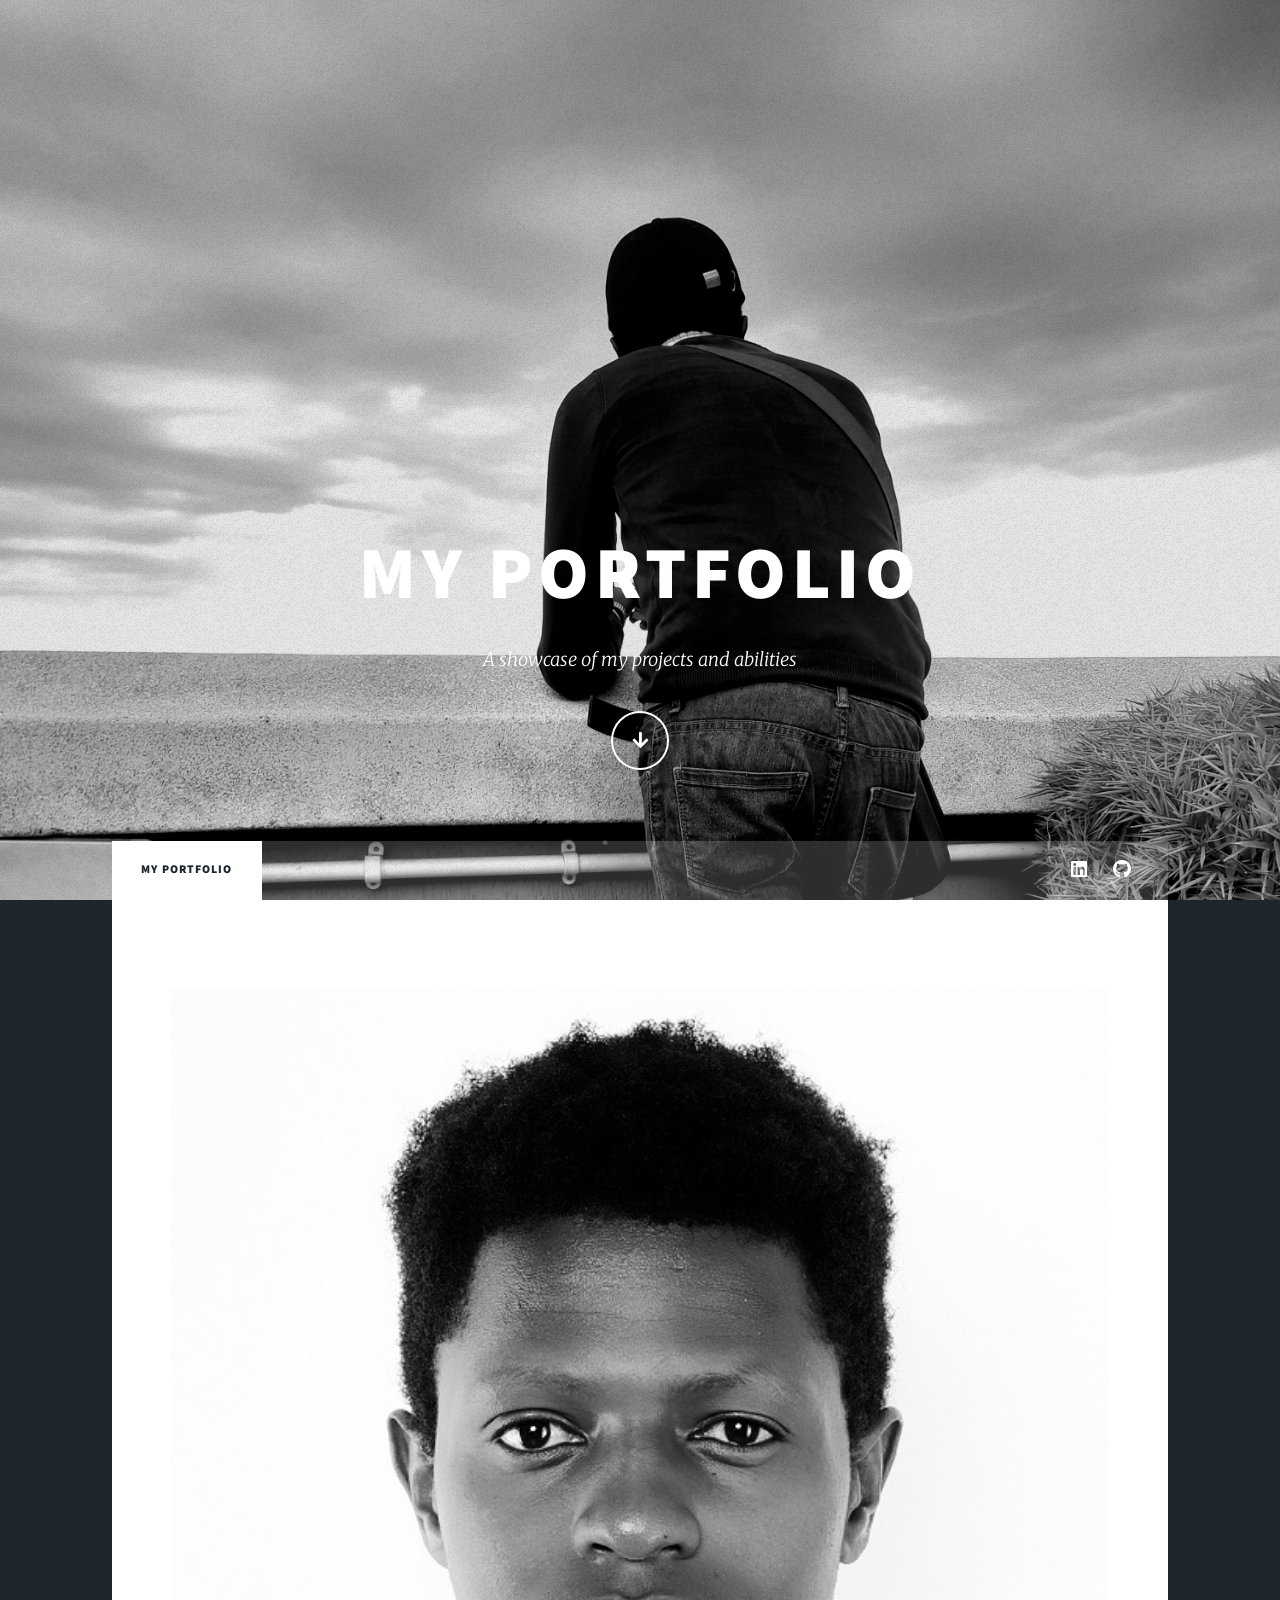
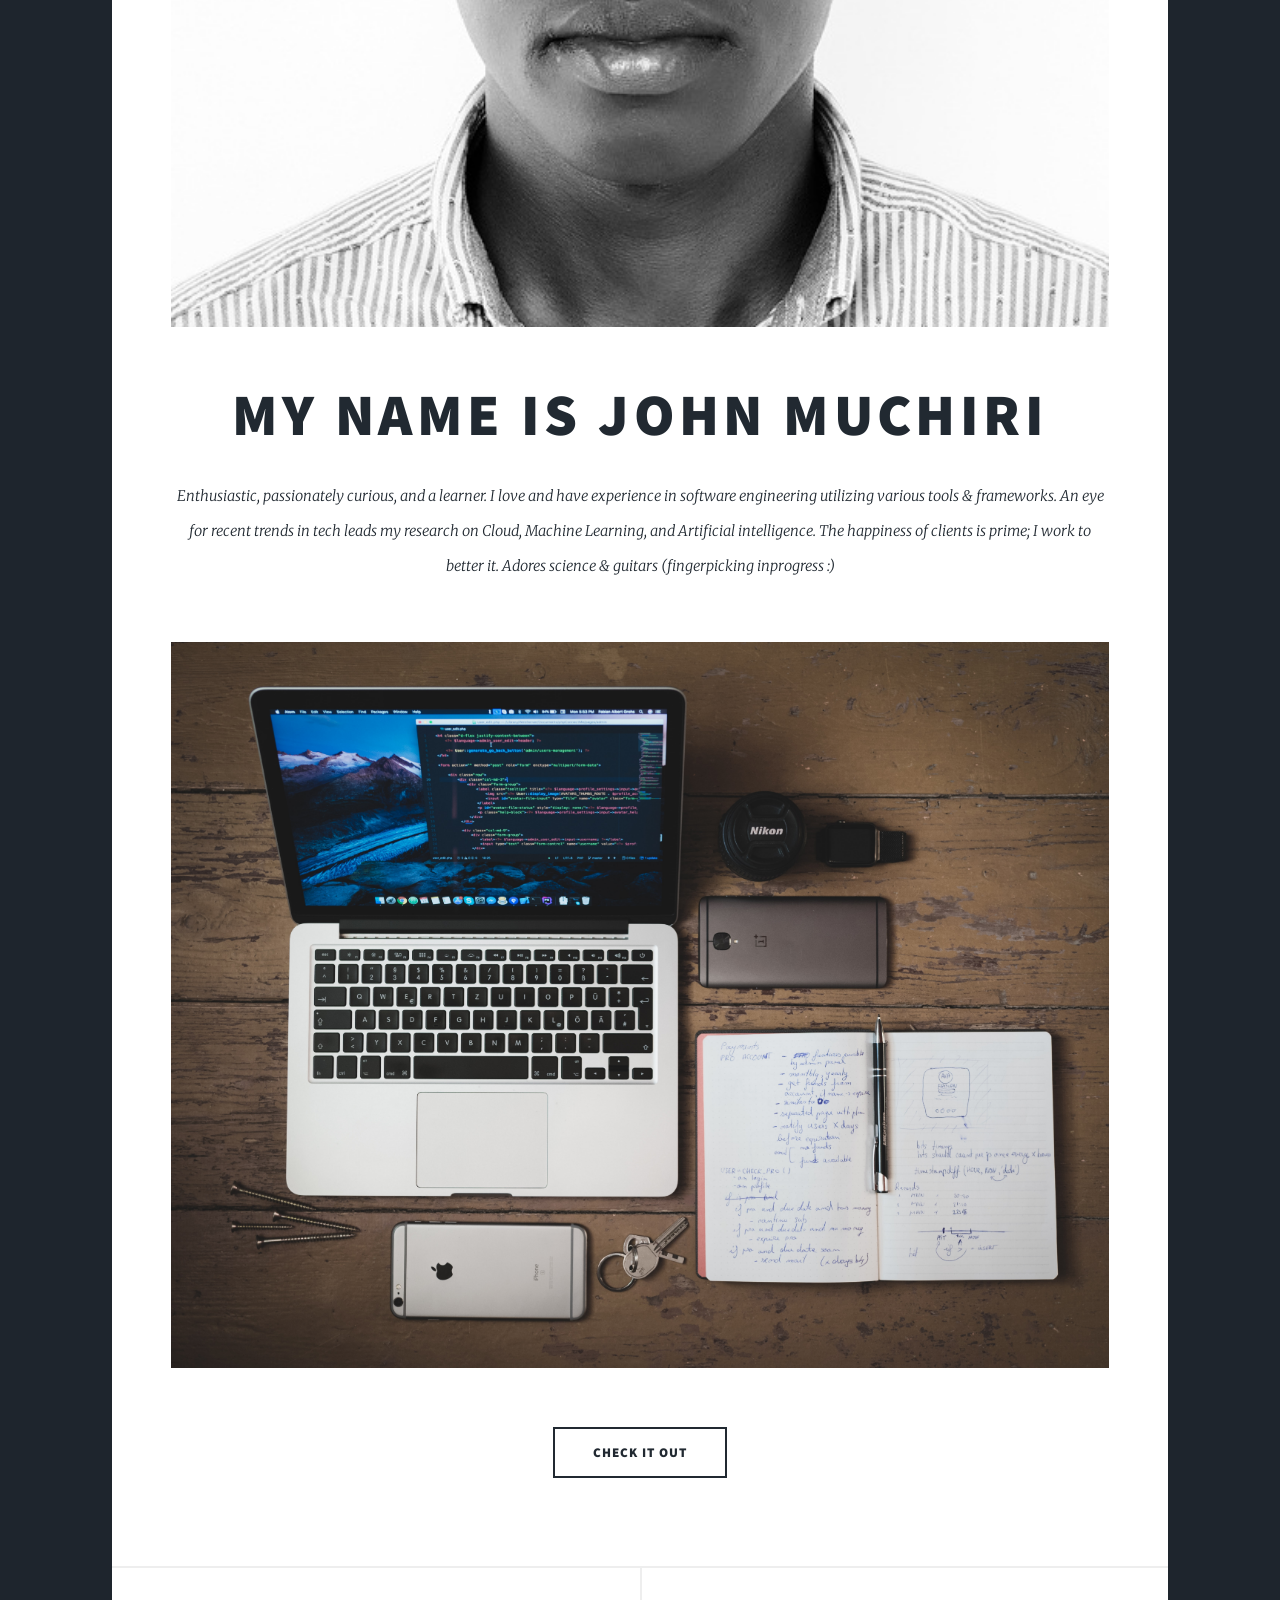
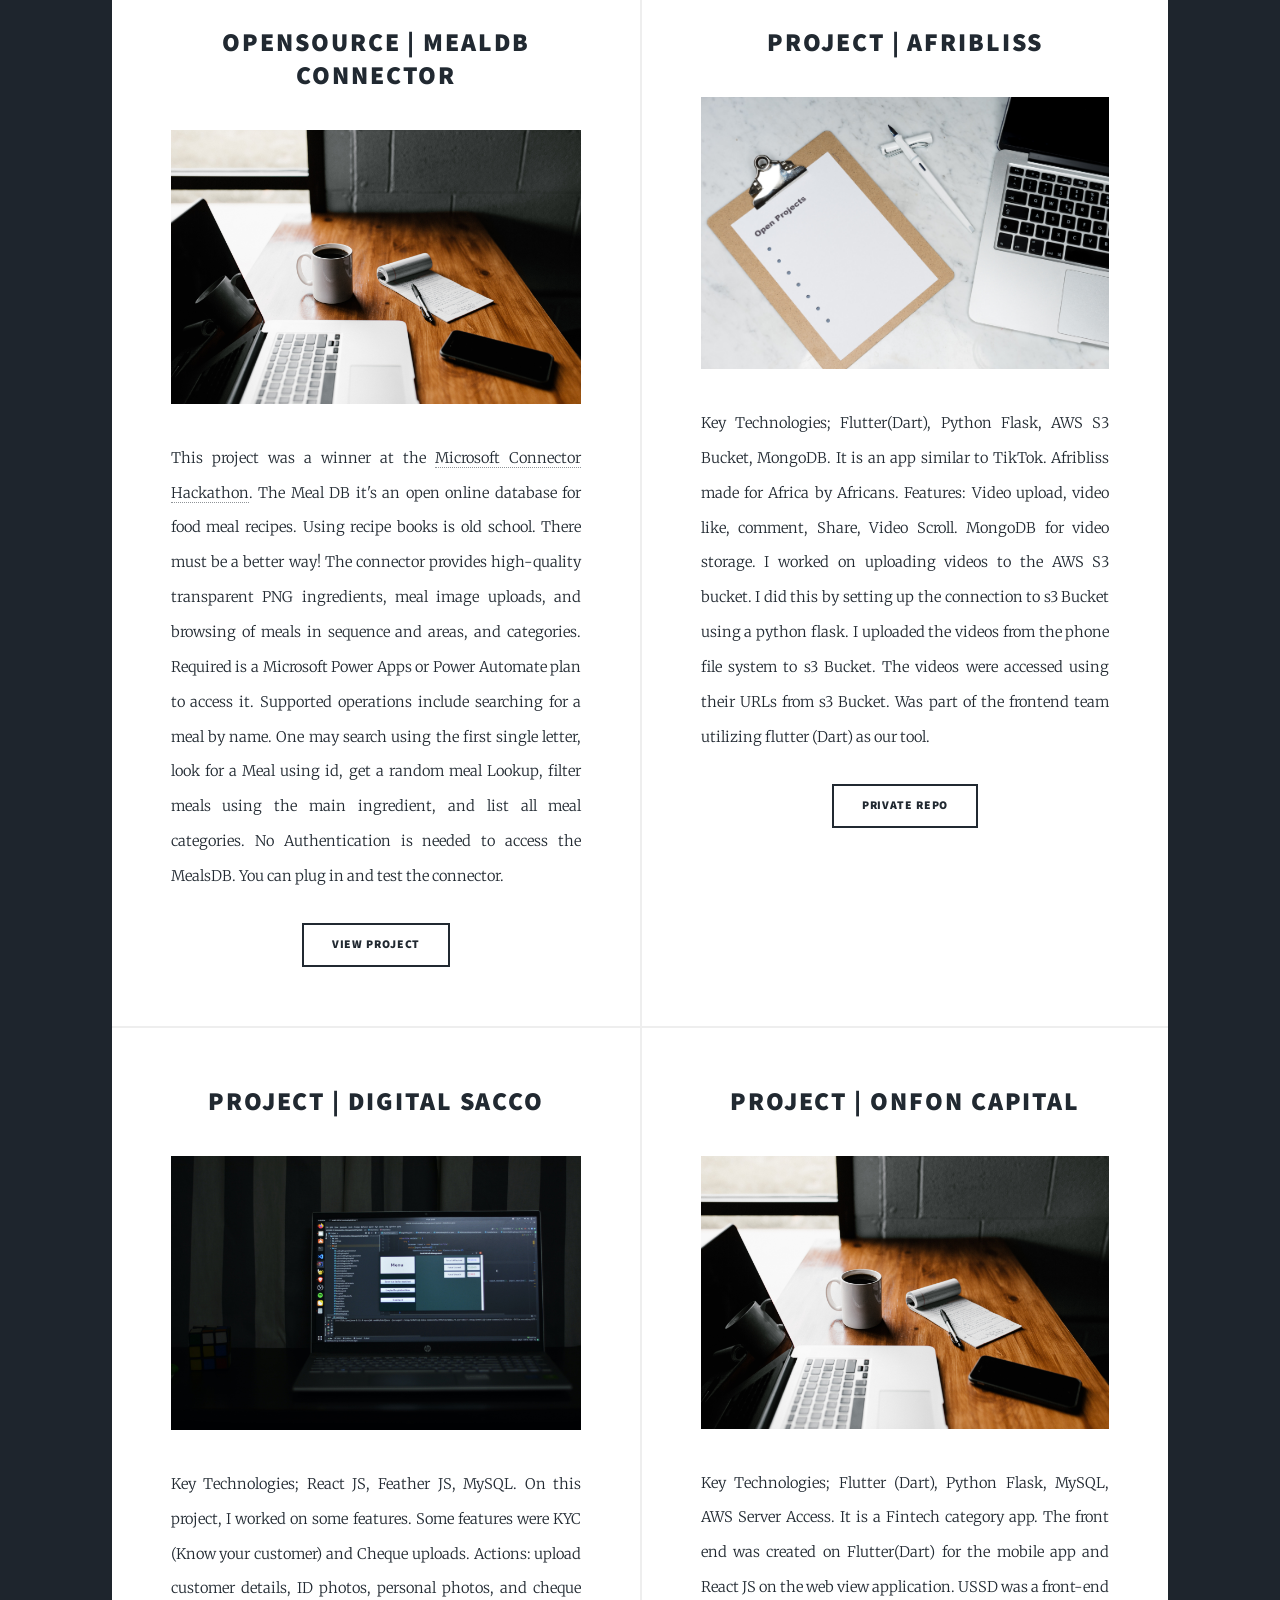
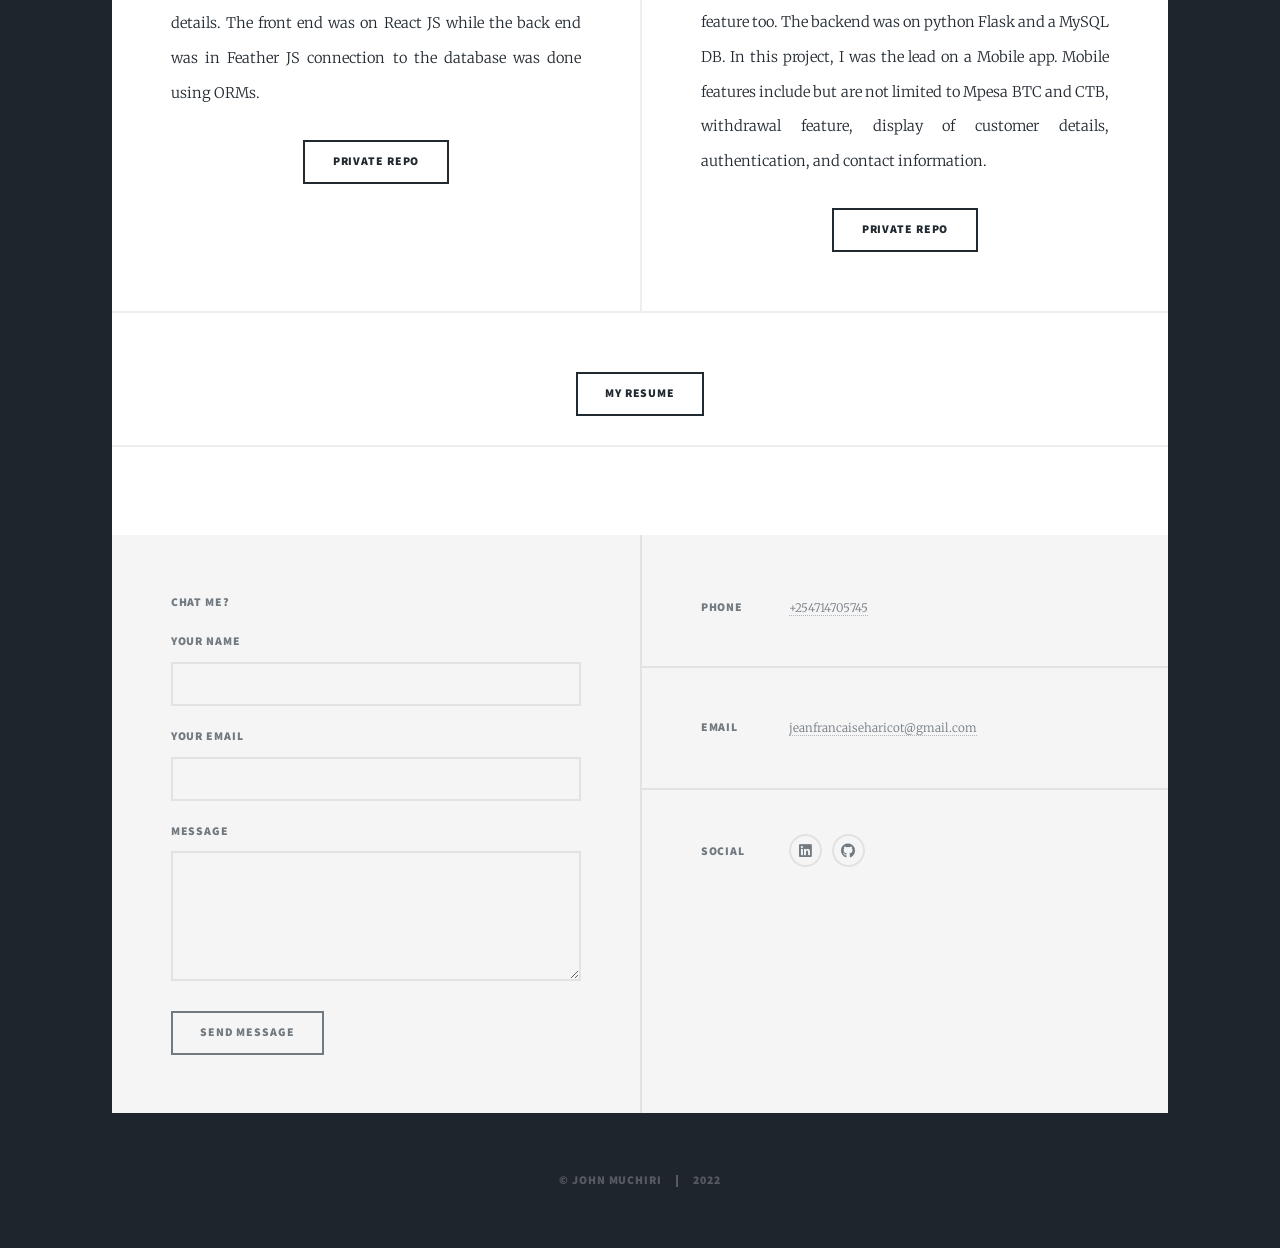
==== commit 5b02f11b: "update:on personal description" ====
--- a/index.html
+++ b/index.html
@@ -56,7 +56,7 @@
 									<h2><a href="#">My name is John Muchiri</a></h2>
 									<p>Enthusiastic, passionately curious, and a learner. I love and have experience in software engineering utilizing various tools & frameworks. An eye for recent trends in tech leads my research on Cloud, Machine Learning, and Artificial intelligence. The happiness of clients is prime; I work to better it.
 
-										Adores science & guitars (fingerstyle in-progress :)</p>
+										Adores science & guitars (fingerpicking inprogress :)</p>
 								</header>
 								<a href="#" class="image main"><img src="images/pic01.jpg" alt="" /></a>
 								<ul class="actions special">
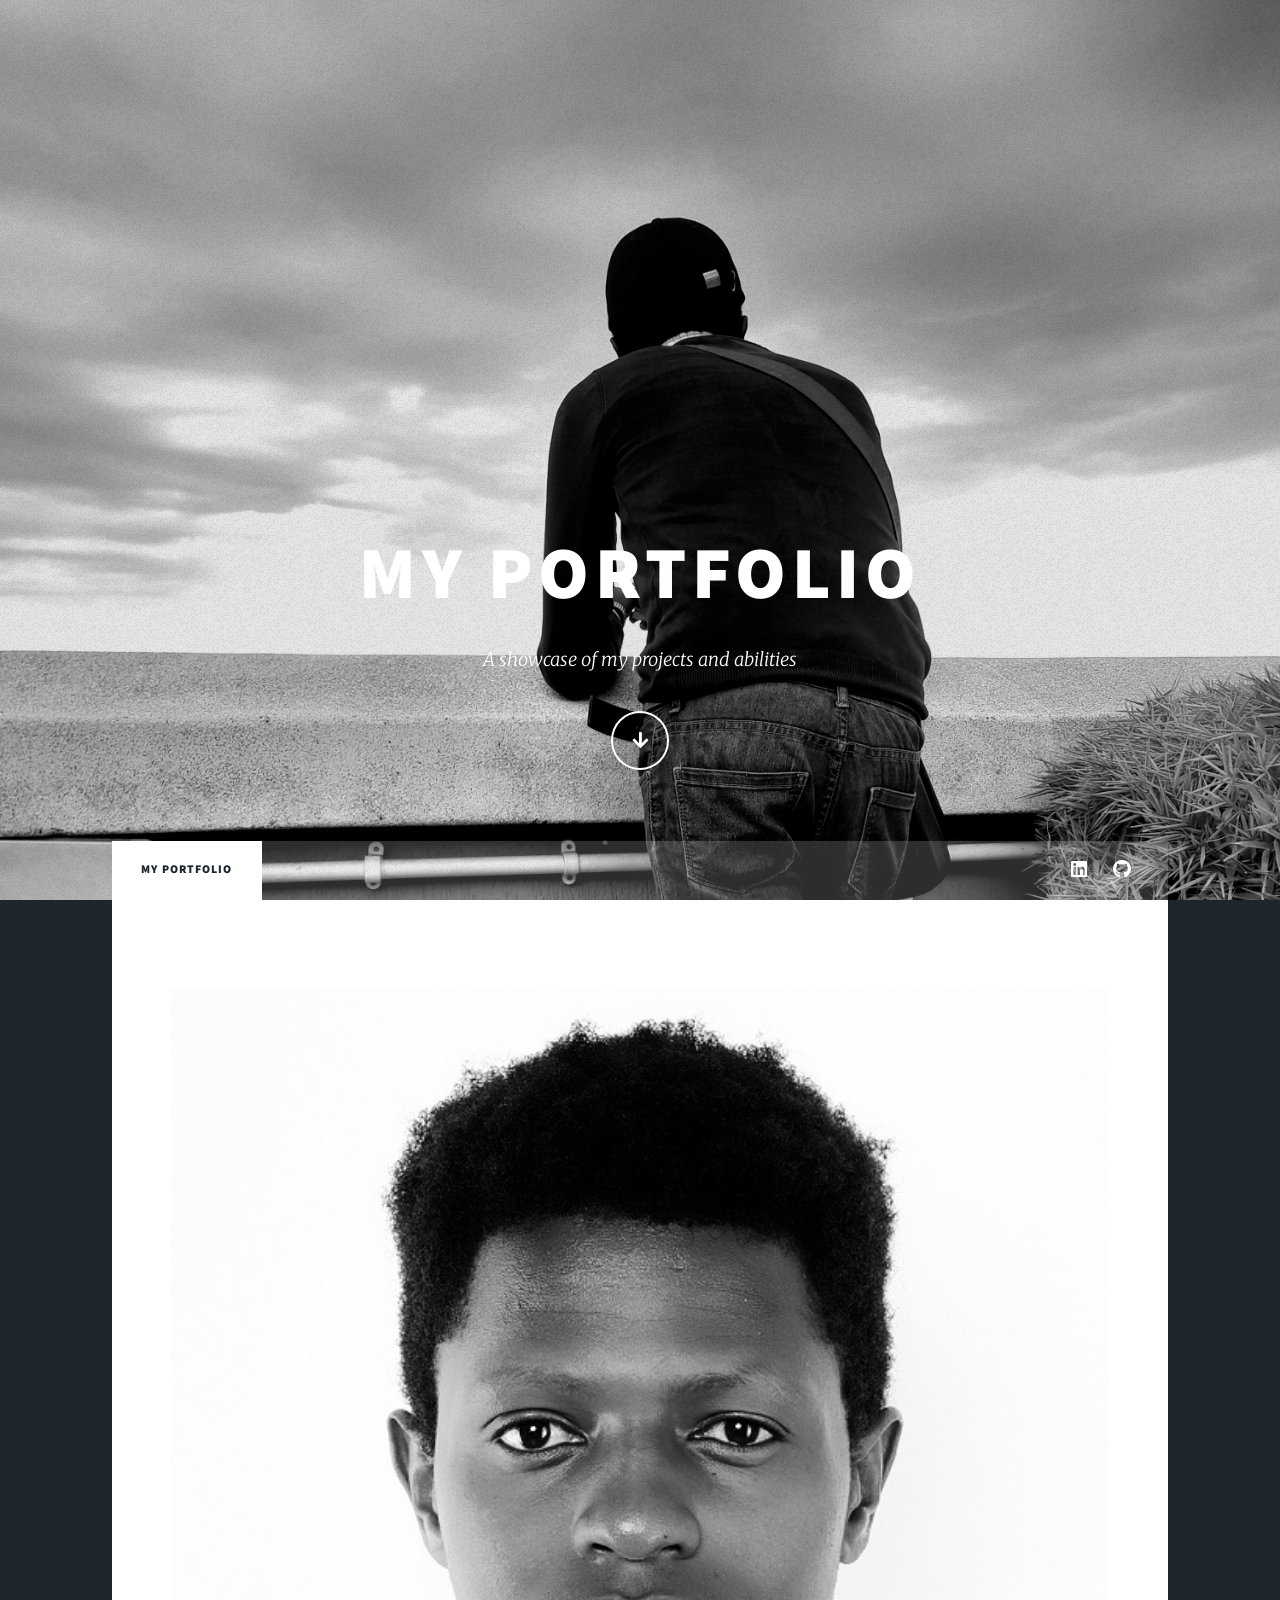
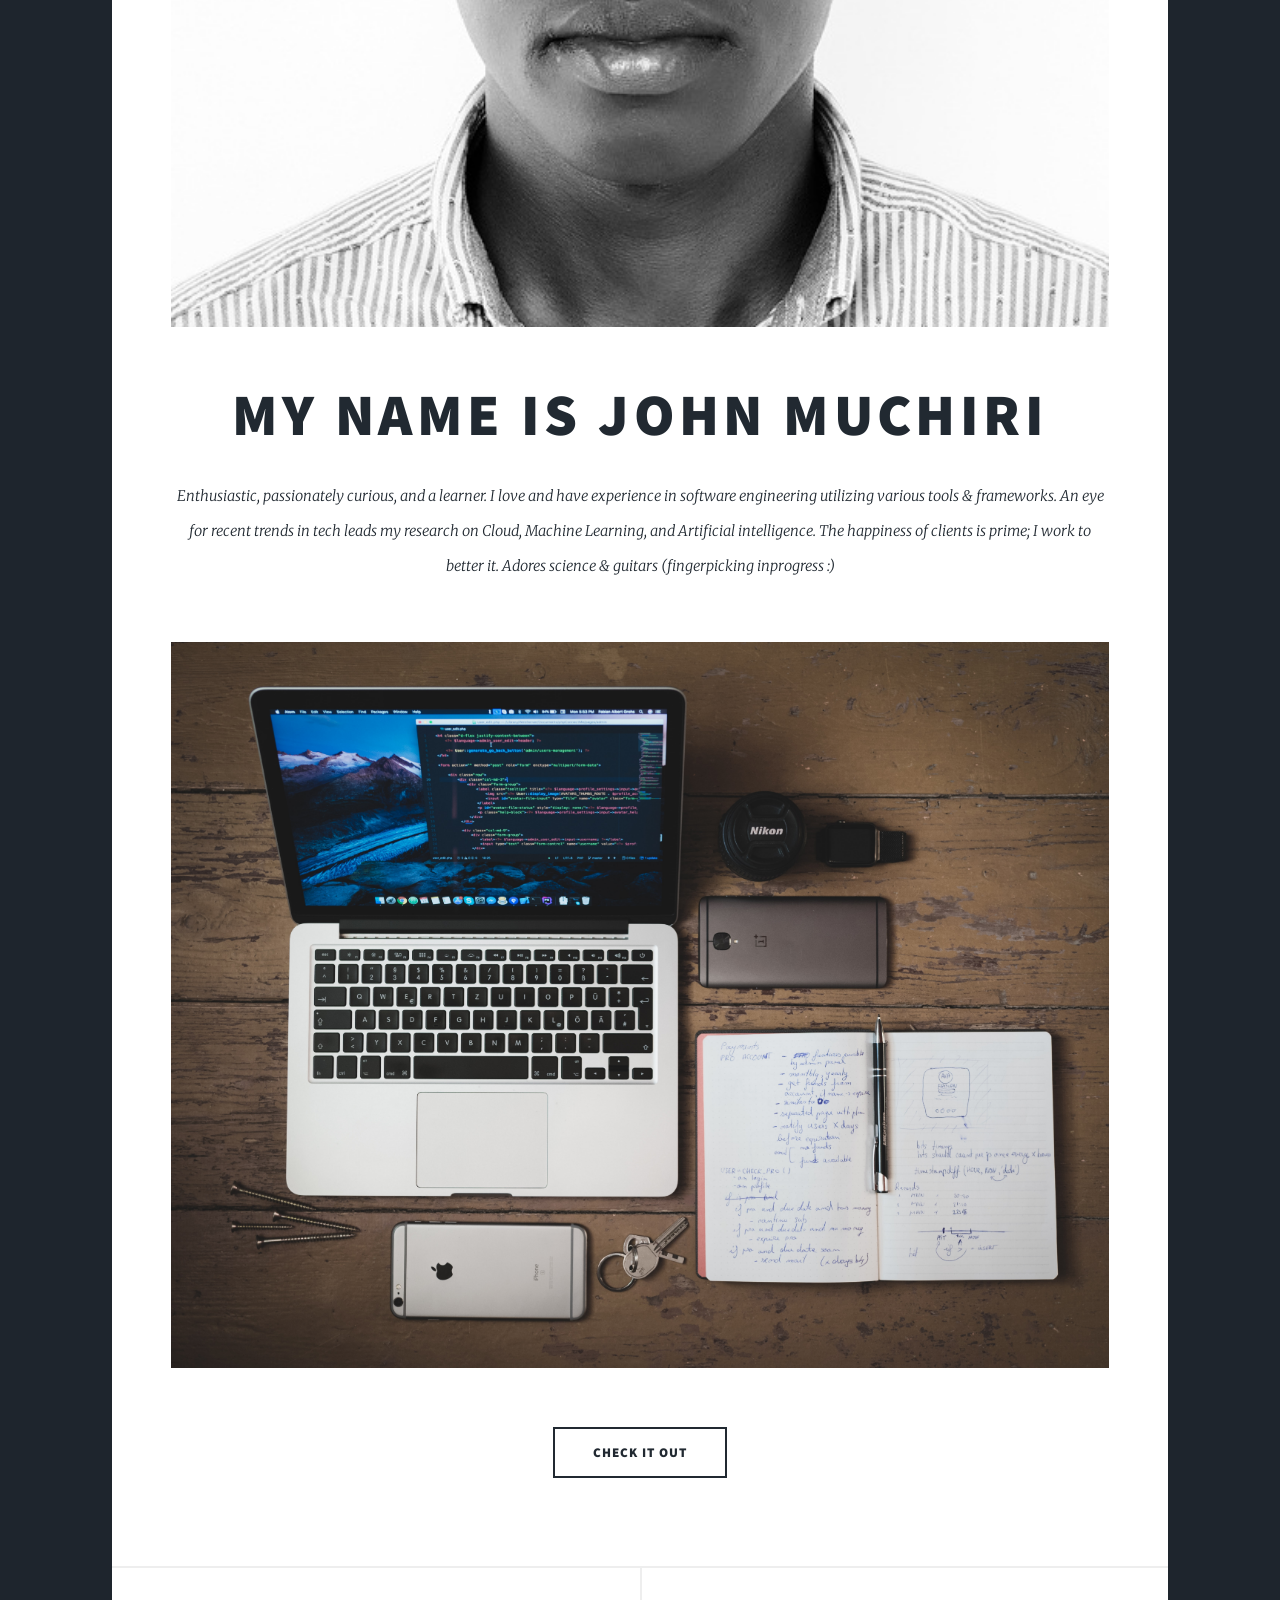
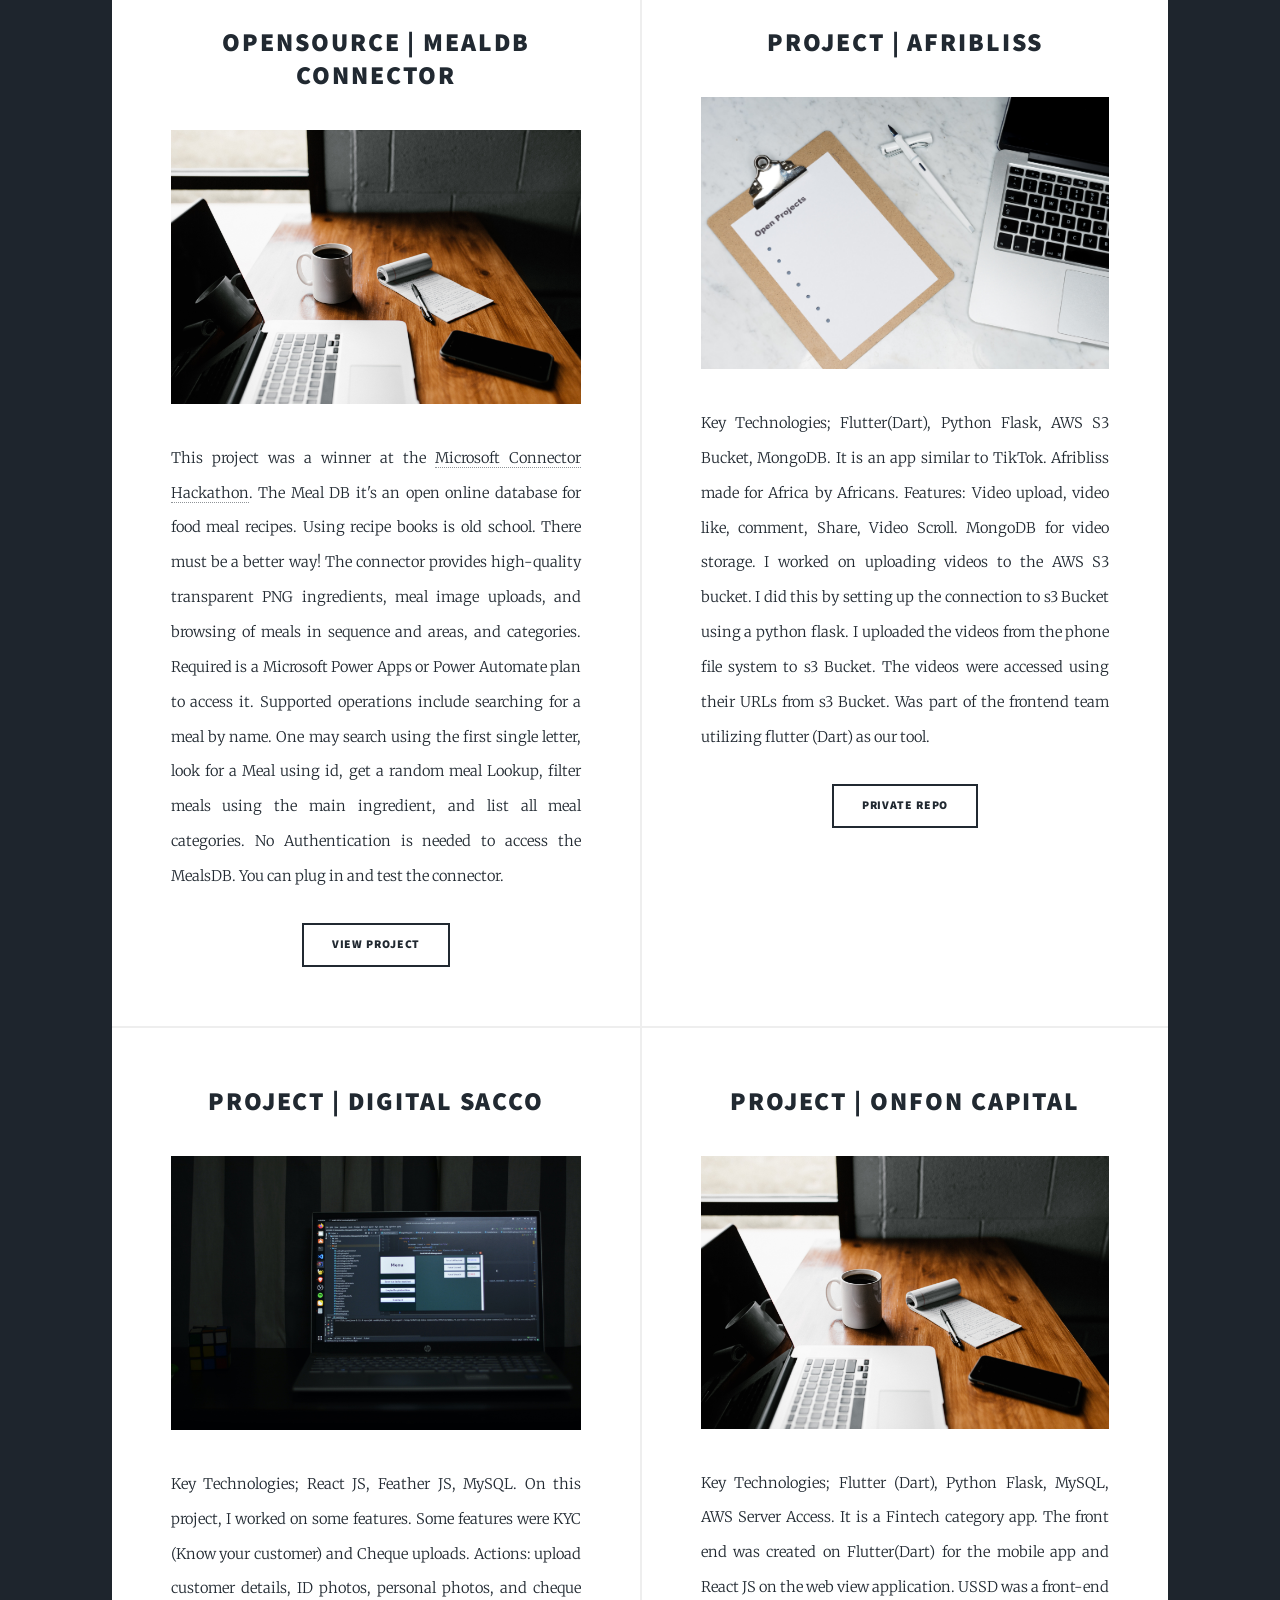
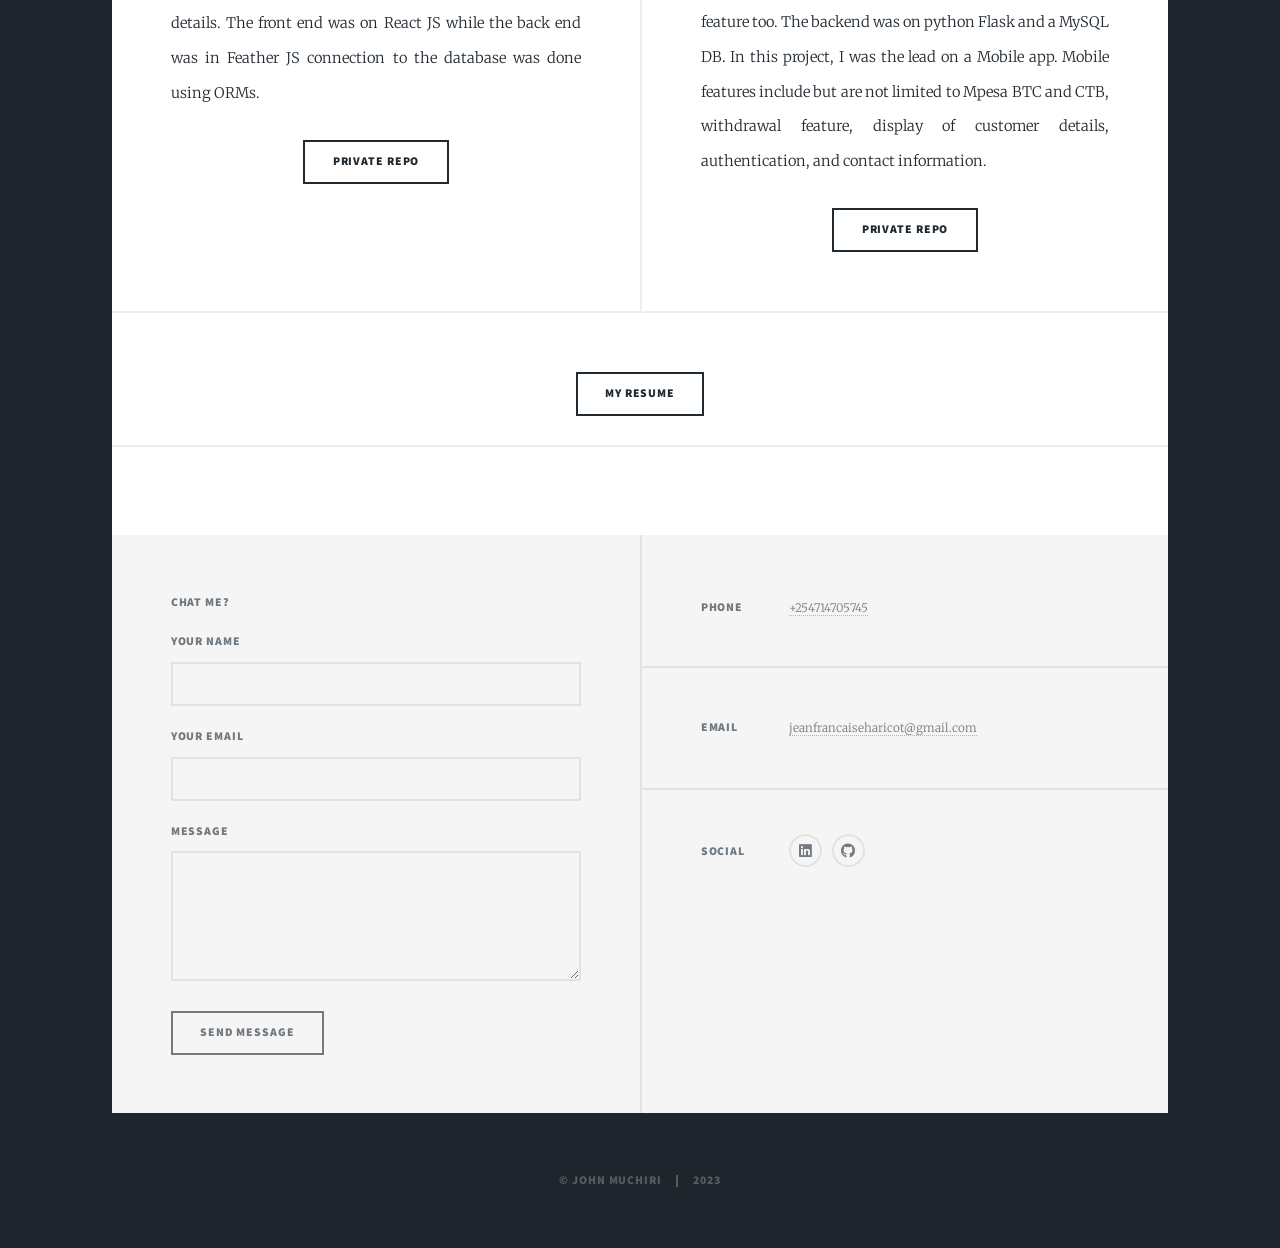
==== commit d4d9c019: "Update index.html" ====
--- a/index.html
+++ b/index.html
@@ -178,7 +178,7 @@
 
 				<!-- Copyright -->
 					<div id="copyright">
-						<ul><li>&copy; John Muchiri</li><li>2022</a></li></ul>
+						<ul><li>&copy; John Muchiri</li><li>2023</a></li></ul>
 					</div>
 
 			</div>
@@ -193,4 +193,4 @@
 			<script src="assets/js/main.js"></script>
 
 	</body>
-</html>+</html>
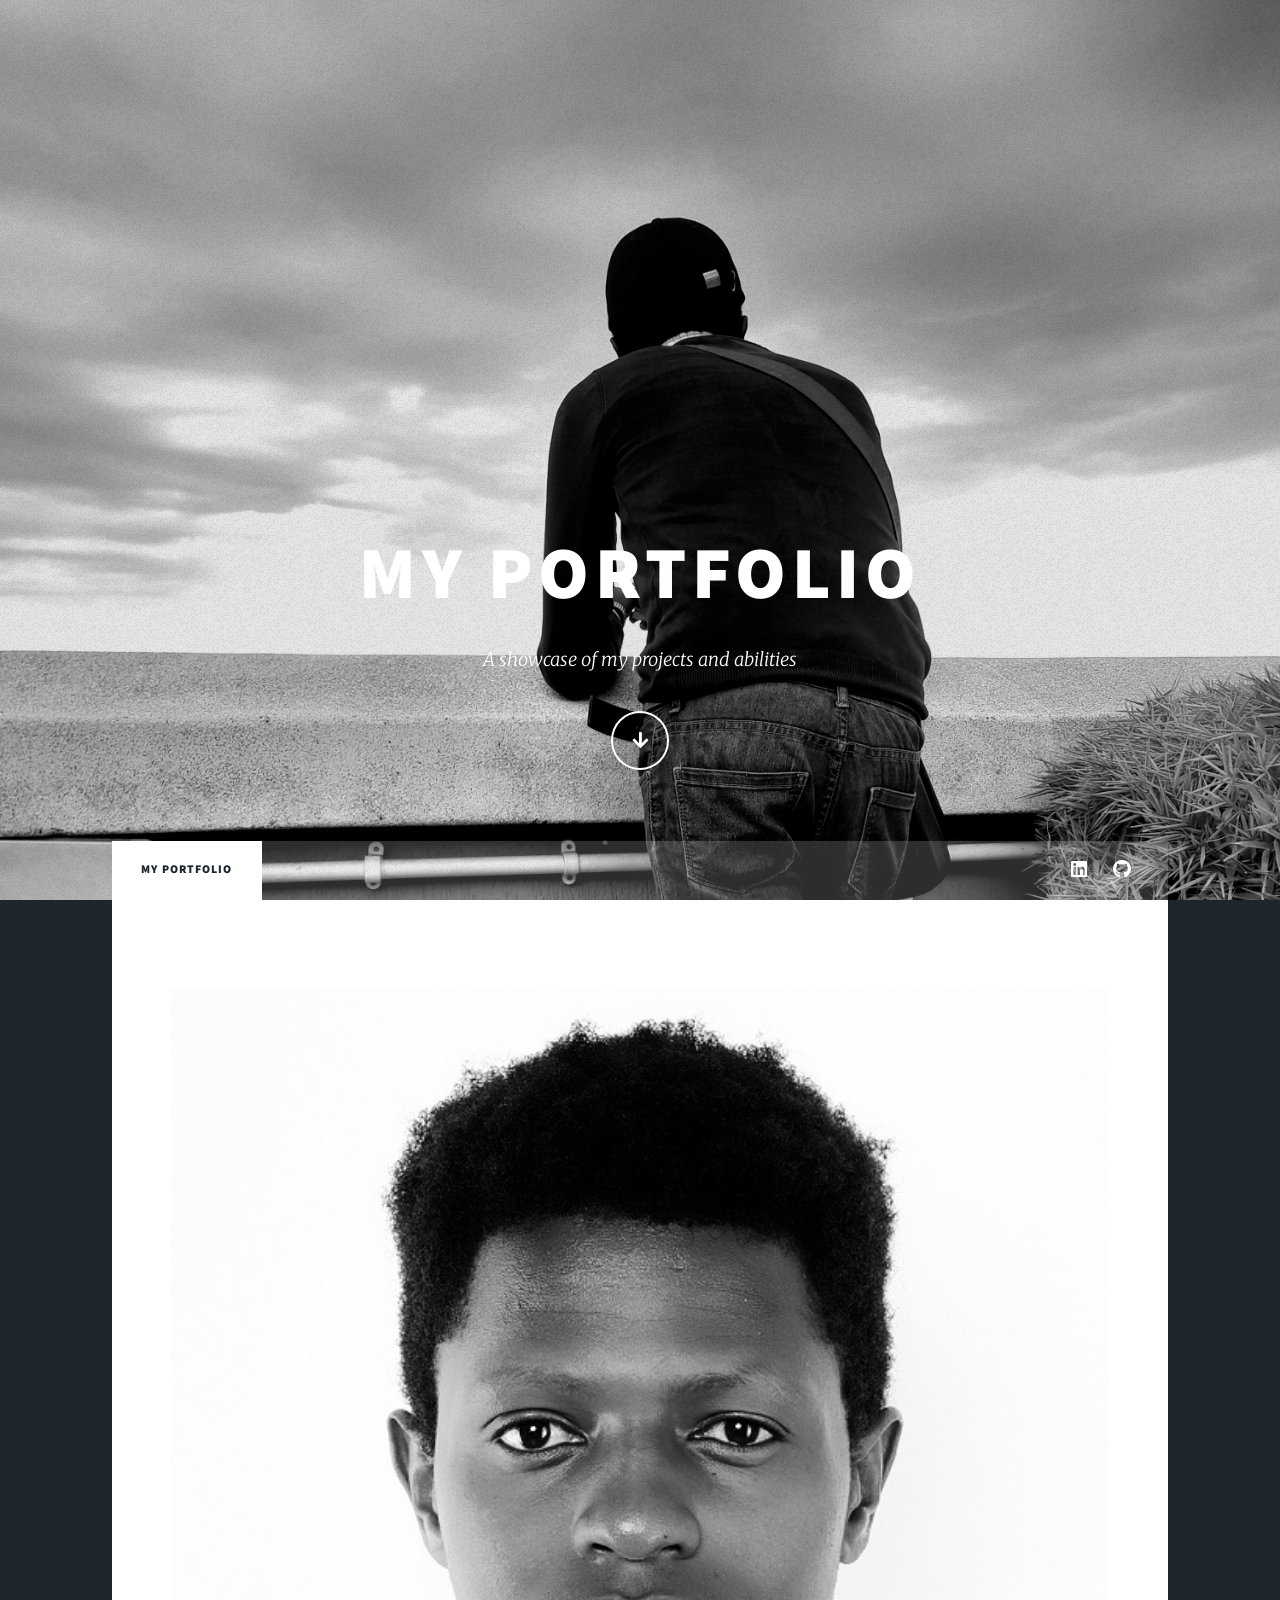
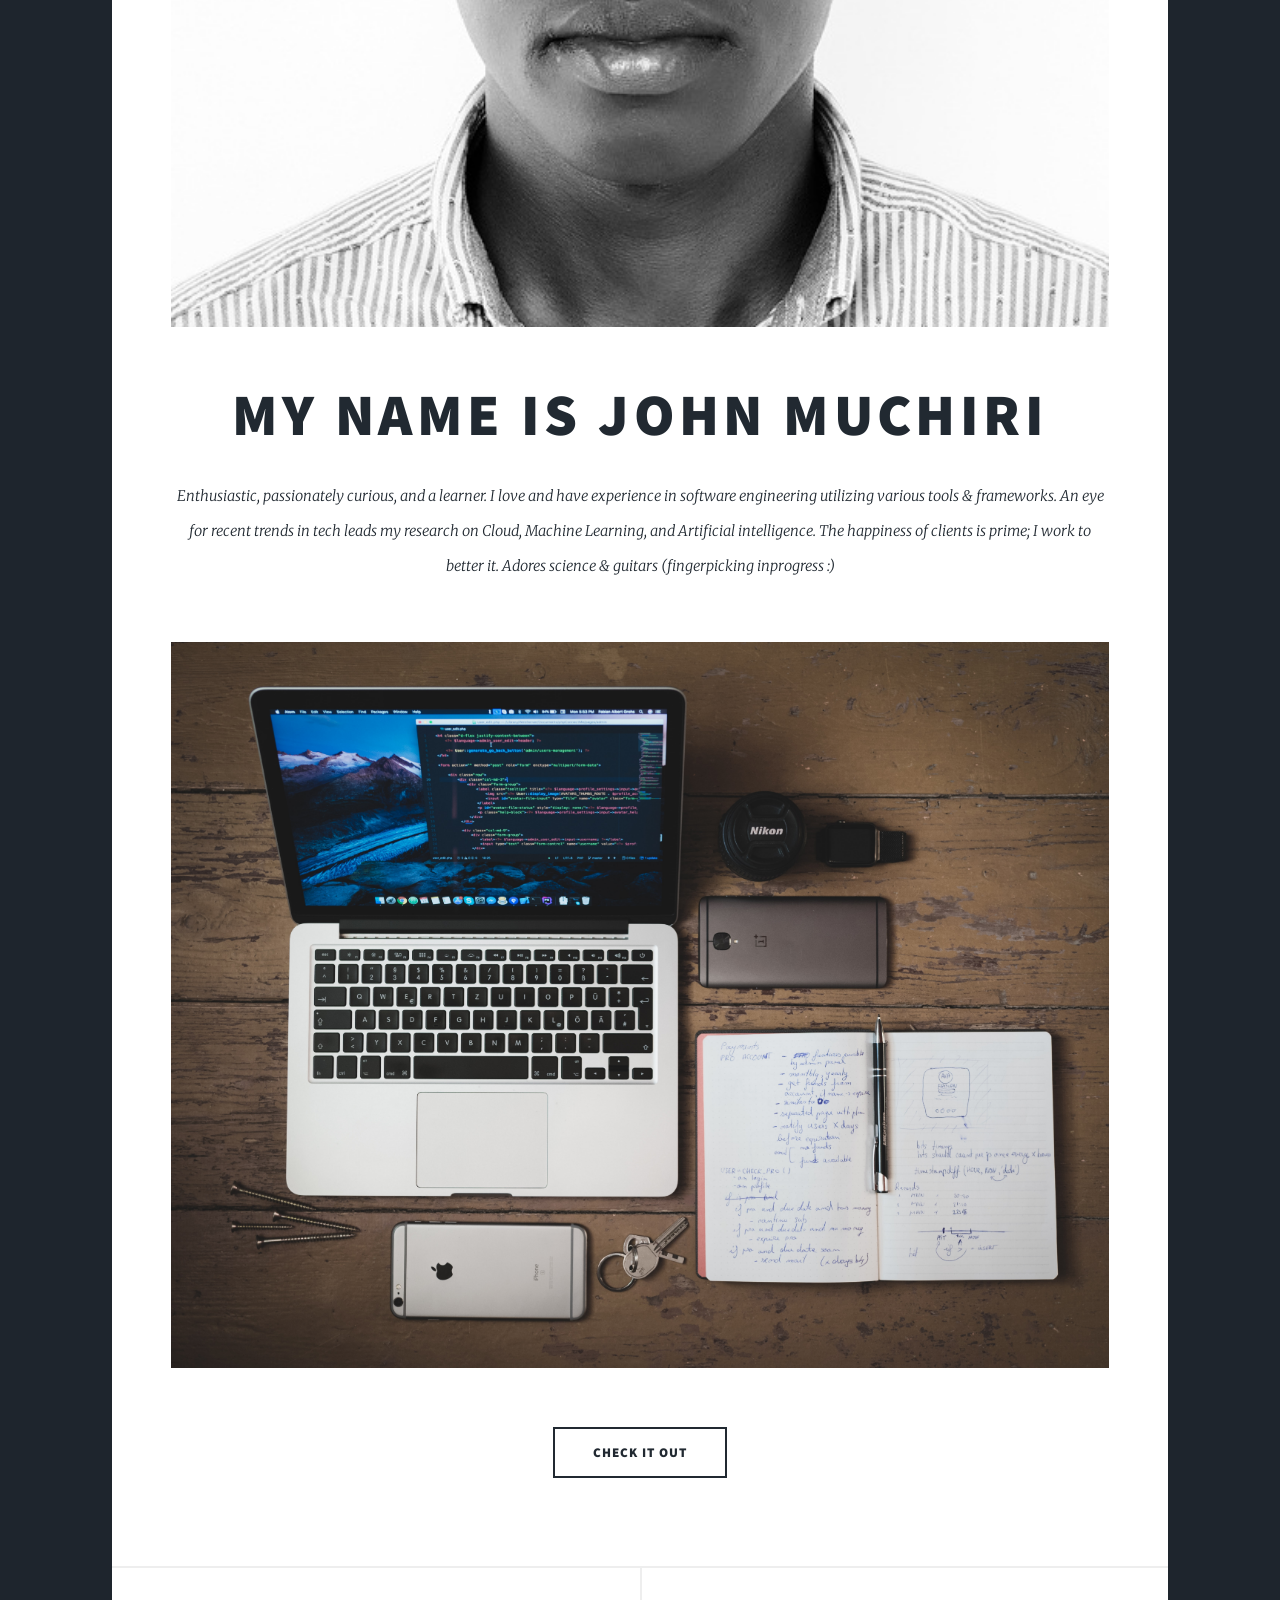
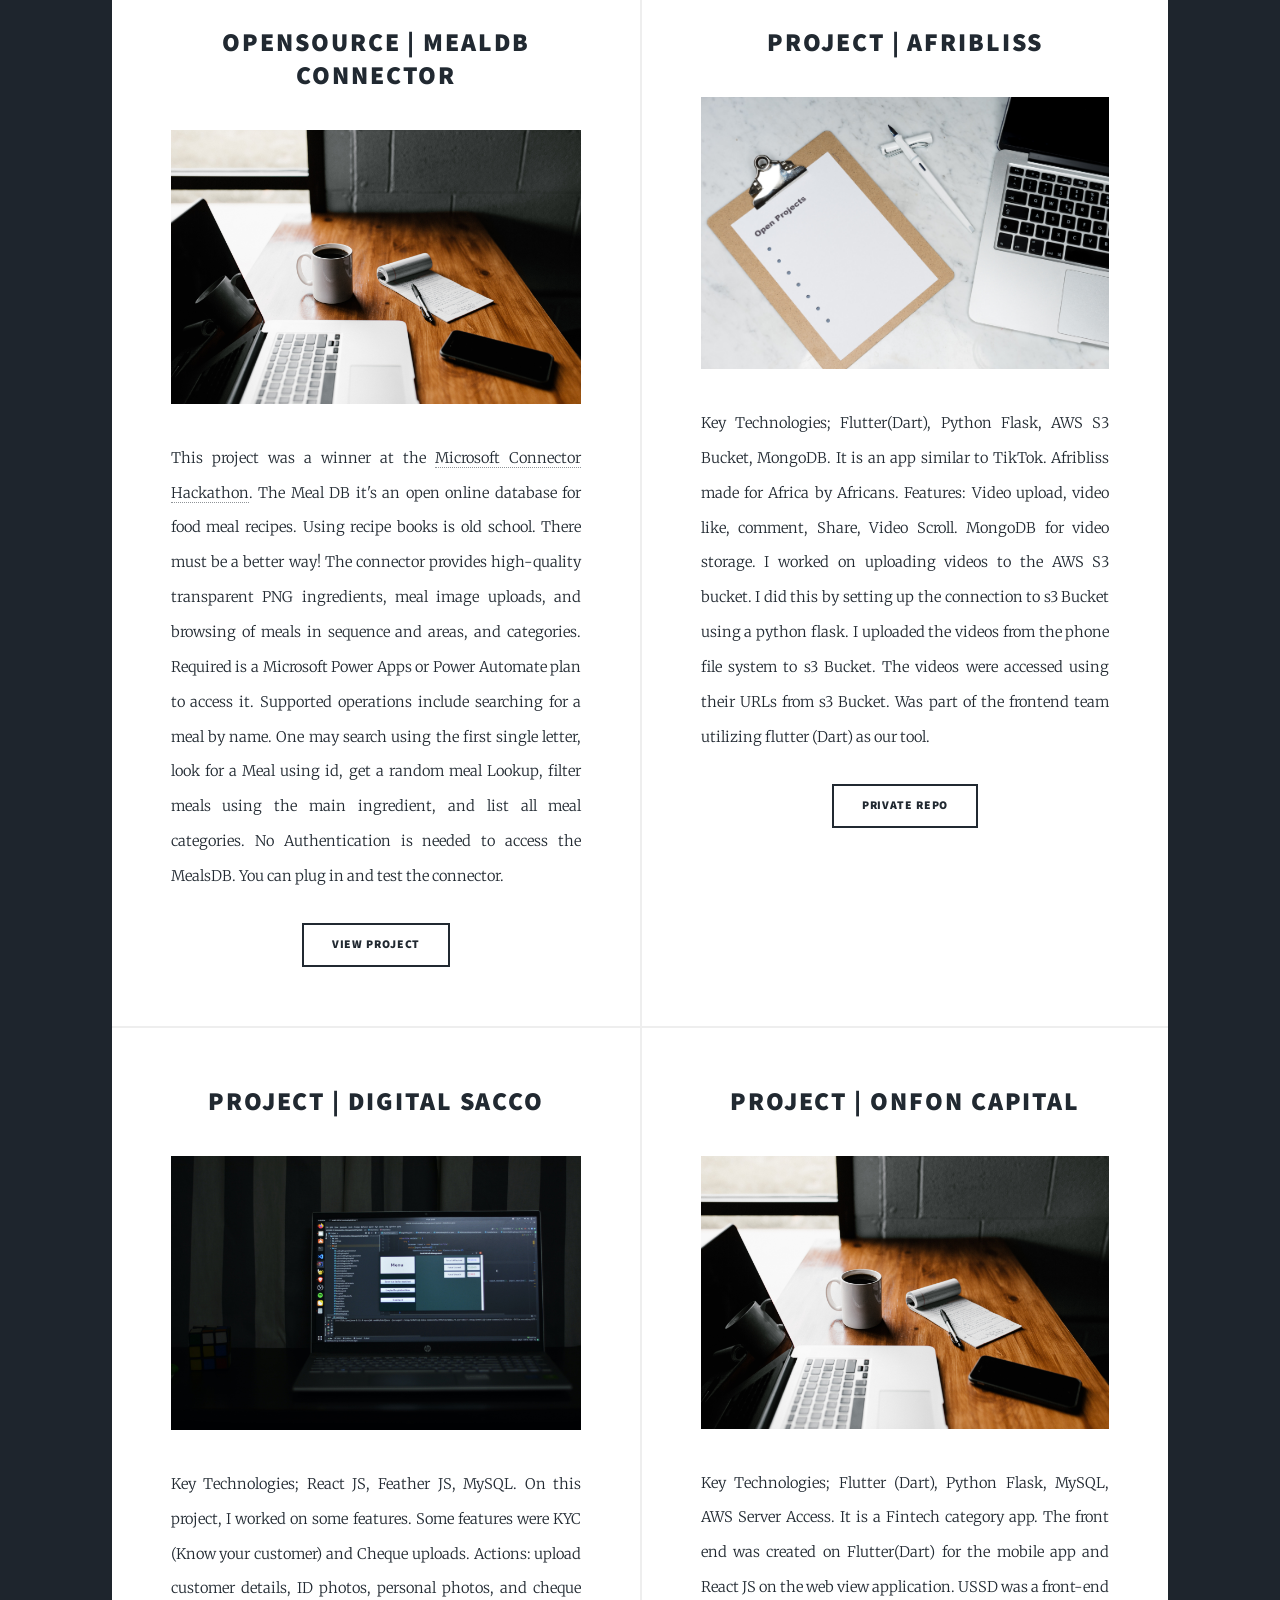
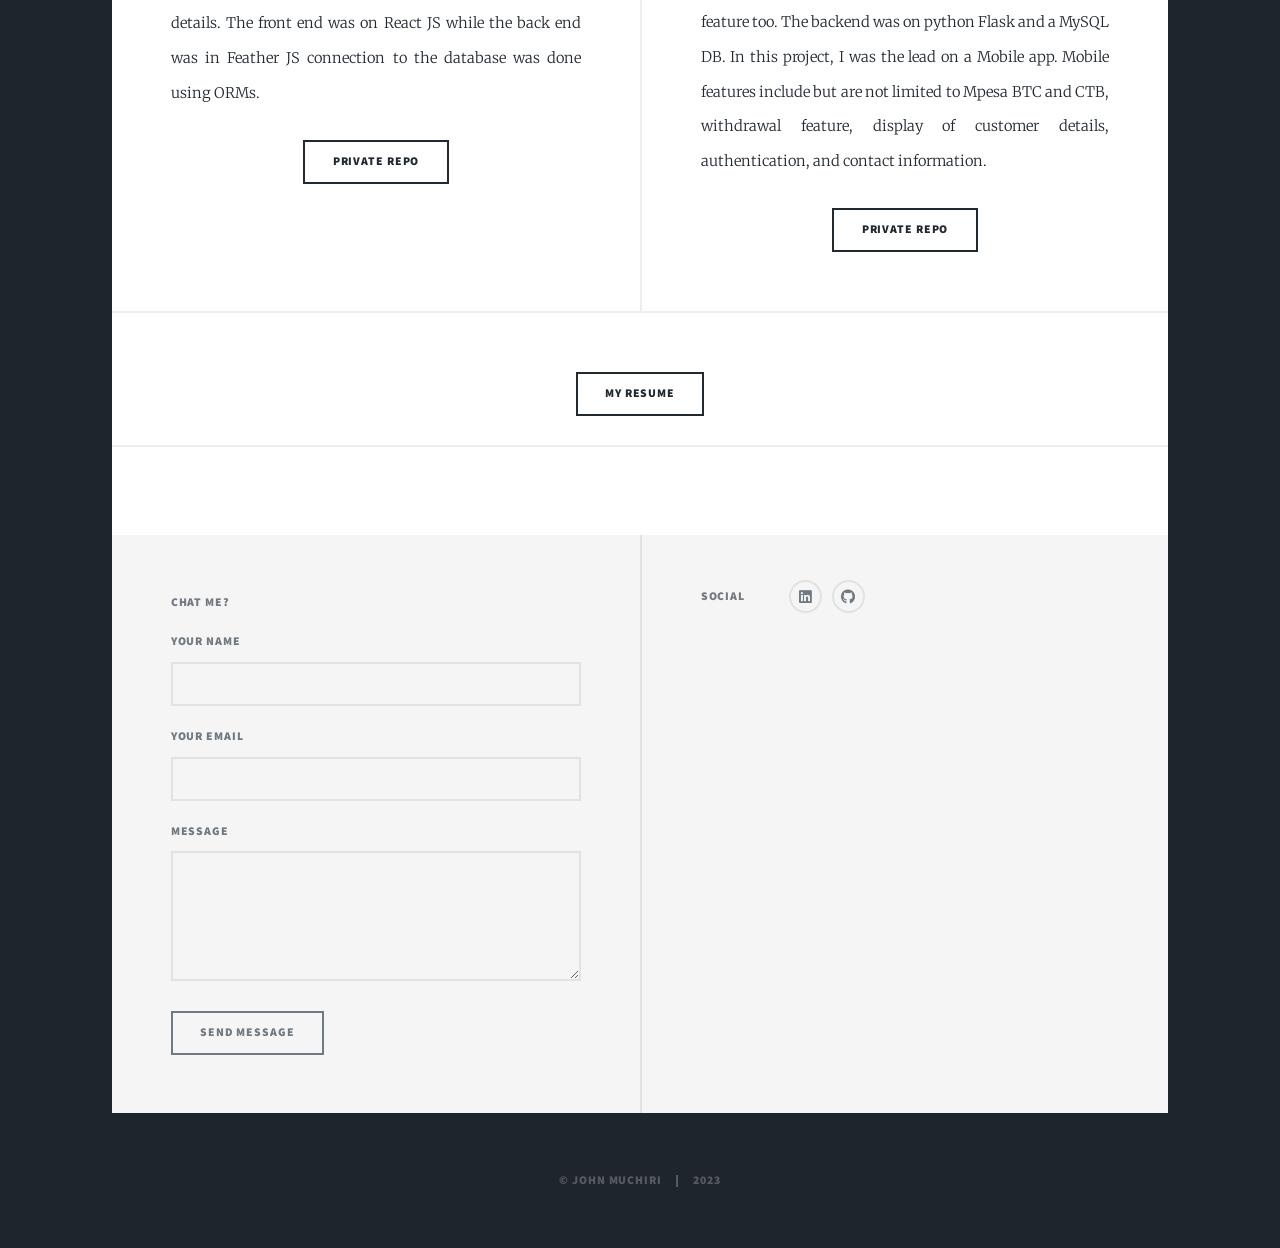
==== commit 86c3fc7f: "removed phone and email" ====
--- a/index.html
+++ b/index.html
@@ -156,15 +156,6 @@
 						</section>
 					
 						<section class="split contact">
-							
-							<section>
-								<h3>Phone</h3>
-								<p><a href="#">+254714705745</a></p>
-							</section>
-							<section>
-								<h3>Email</h3>
-								<p><a href="#">jeanfrancaiseharicot@gmail.com</a></p>
-							</section>
 							<section>
 								<h3>Social</h3>
 								<ul class="icons alt">
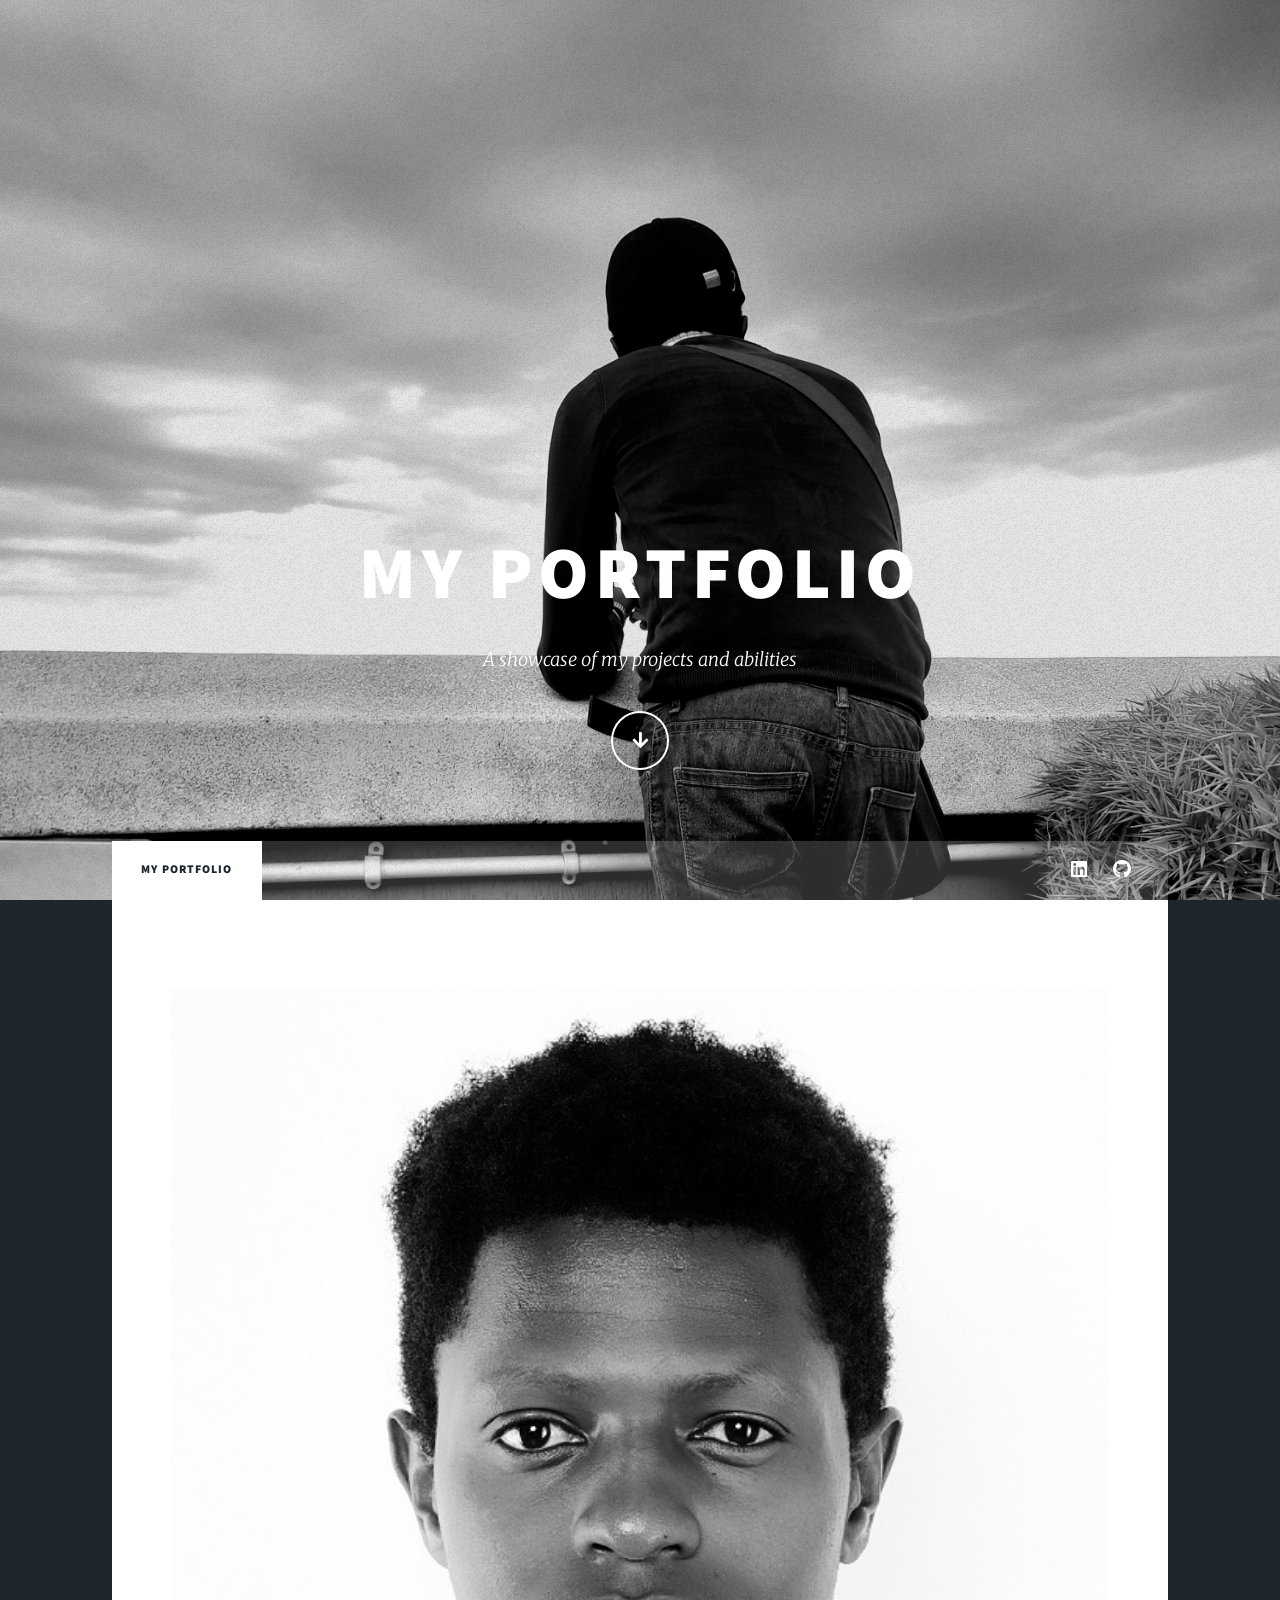
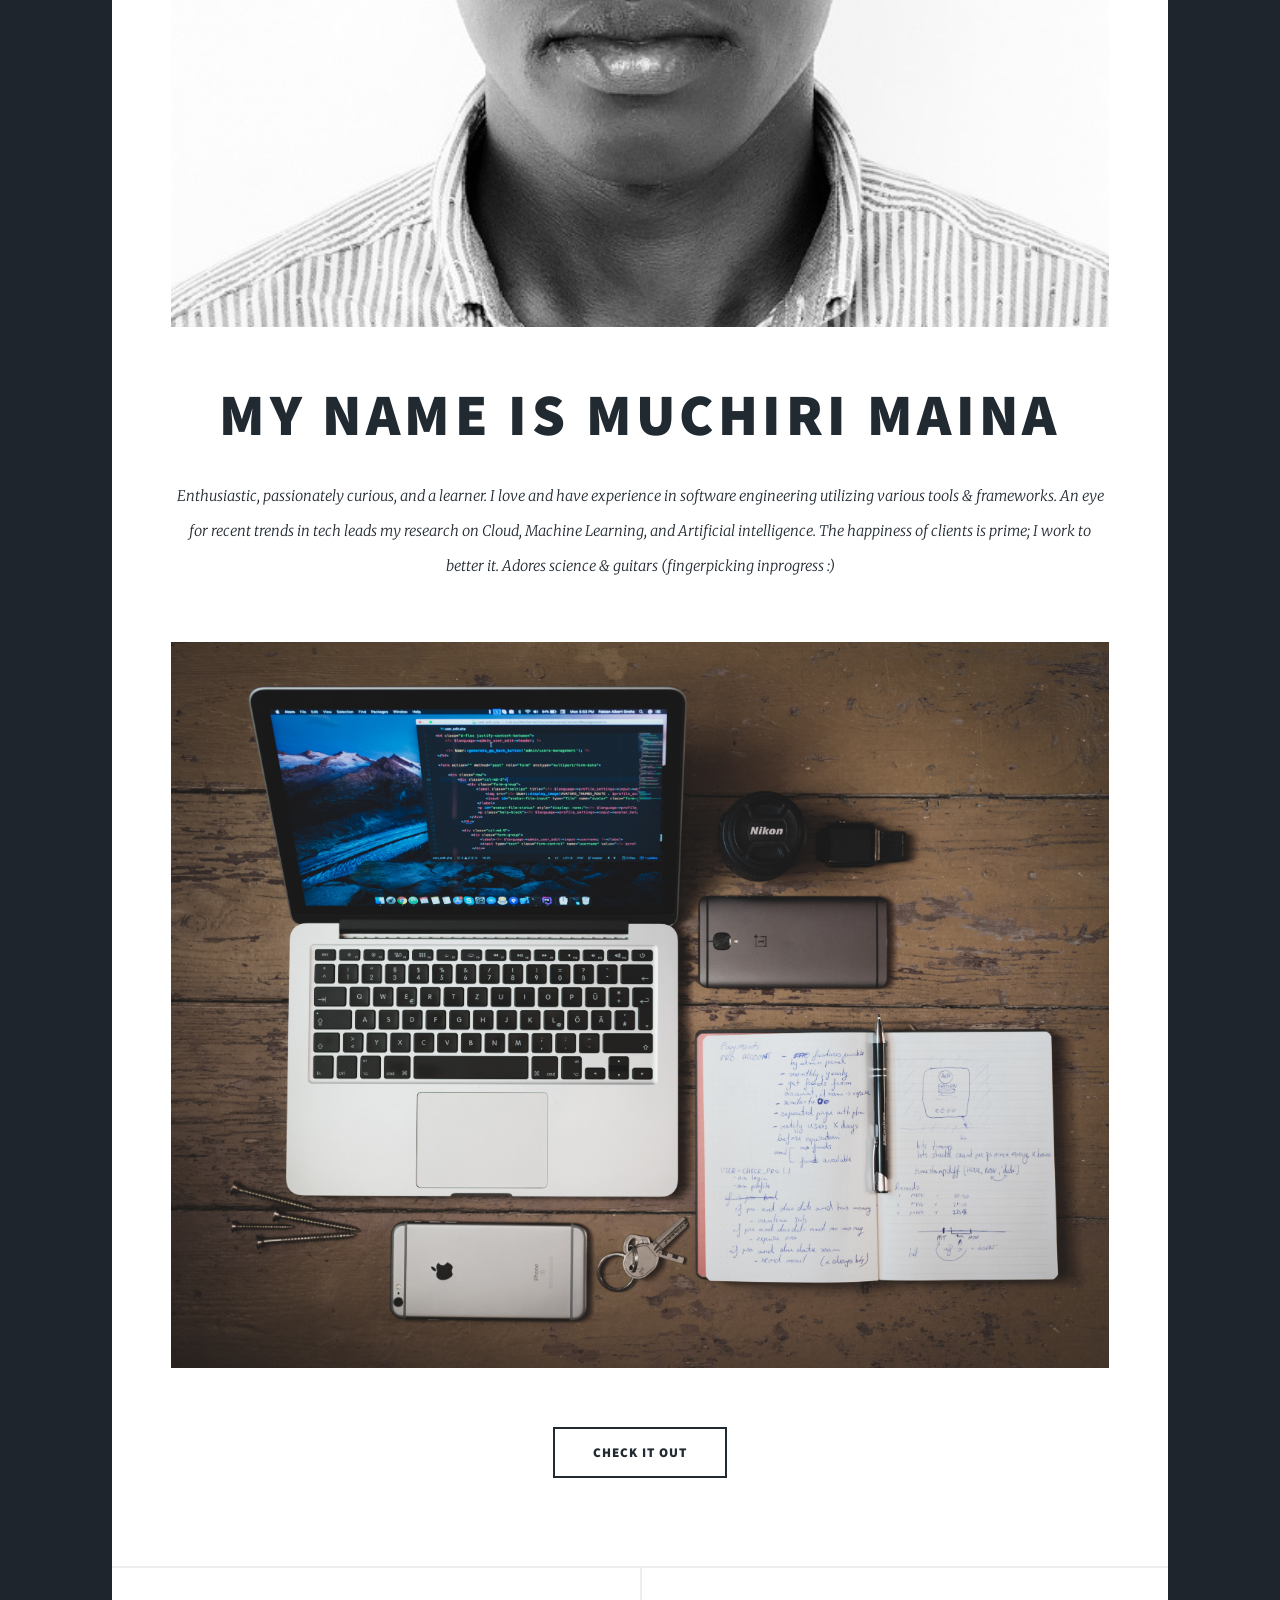
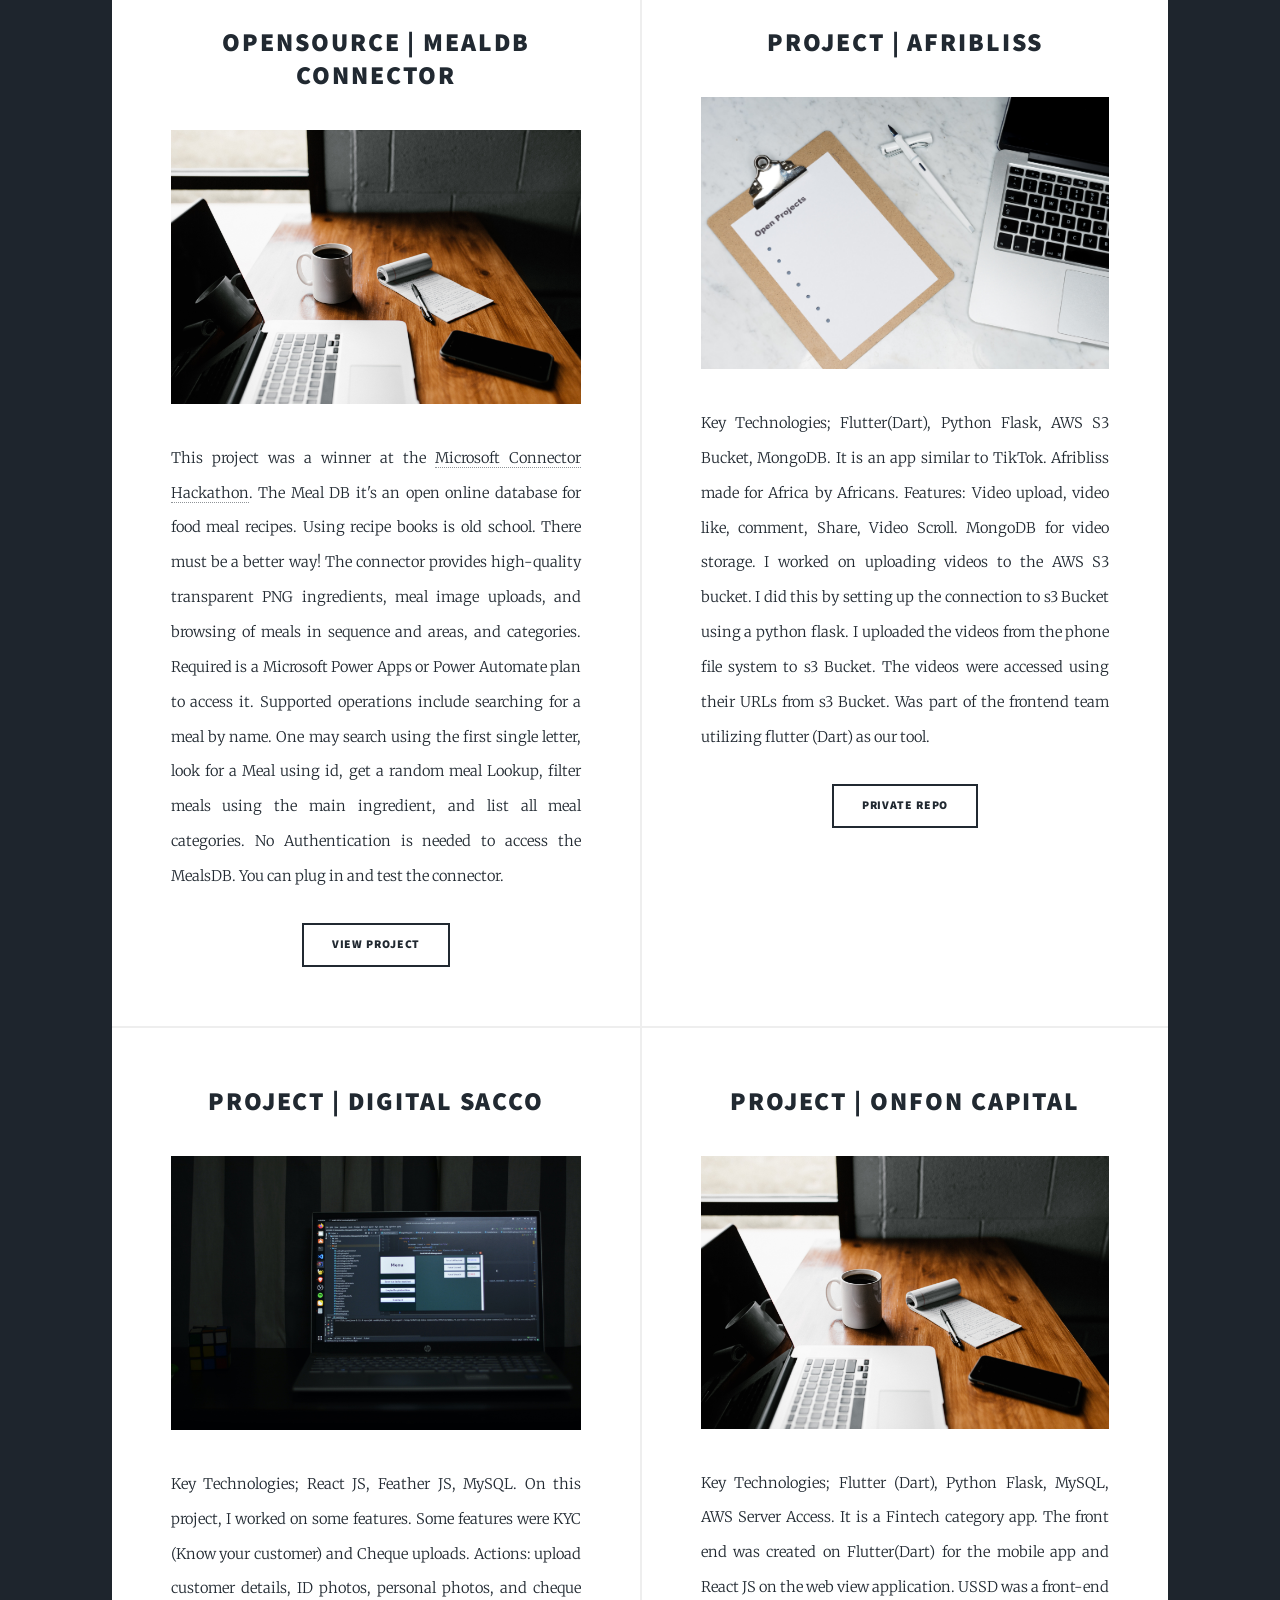
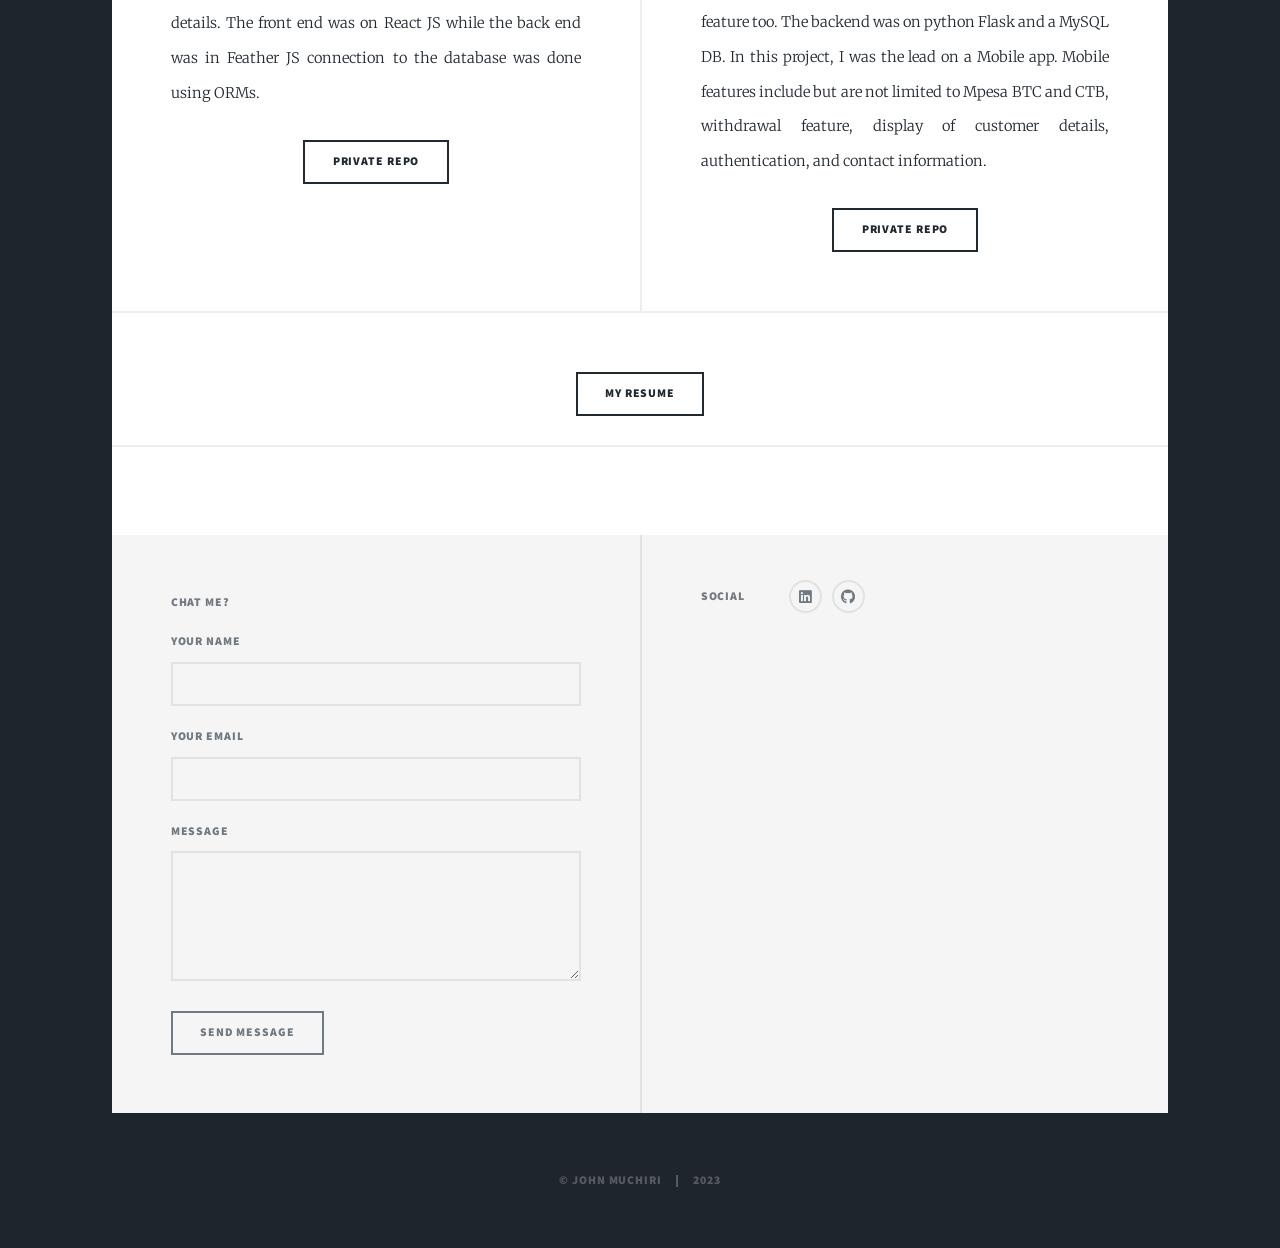
==== commit d66ab93d: "Update index.html" ====
--- a/index.html
+++ b/index.html
@@ -53,7 +53,7 @@
 							<article class="post featured">
 								<header class="major">
 									<a href="#" class="image main"><img src="images/profile.jpg" alt="" /></a>
-									<h2><a href="#">My name is John Muchiri</a></h2>
+									<h2><a href="#">My name is Muchiri Maina</a></h2>
 									<p>Enthusiastic, passionately curious, and a learner. I love and have experience in software engineering utilizing various tools & frameworks. An eye for recent trends in tech leads my research on Cloud, Machine Learning, and Artificial intelligence. The happiness of clients is prime; I work to better it.
 
 										Adores science & guitars (fingerpicking inprogress :)</p>
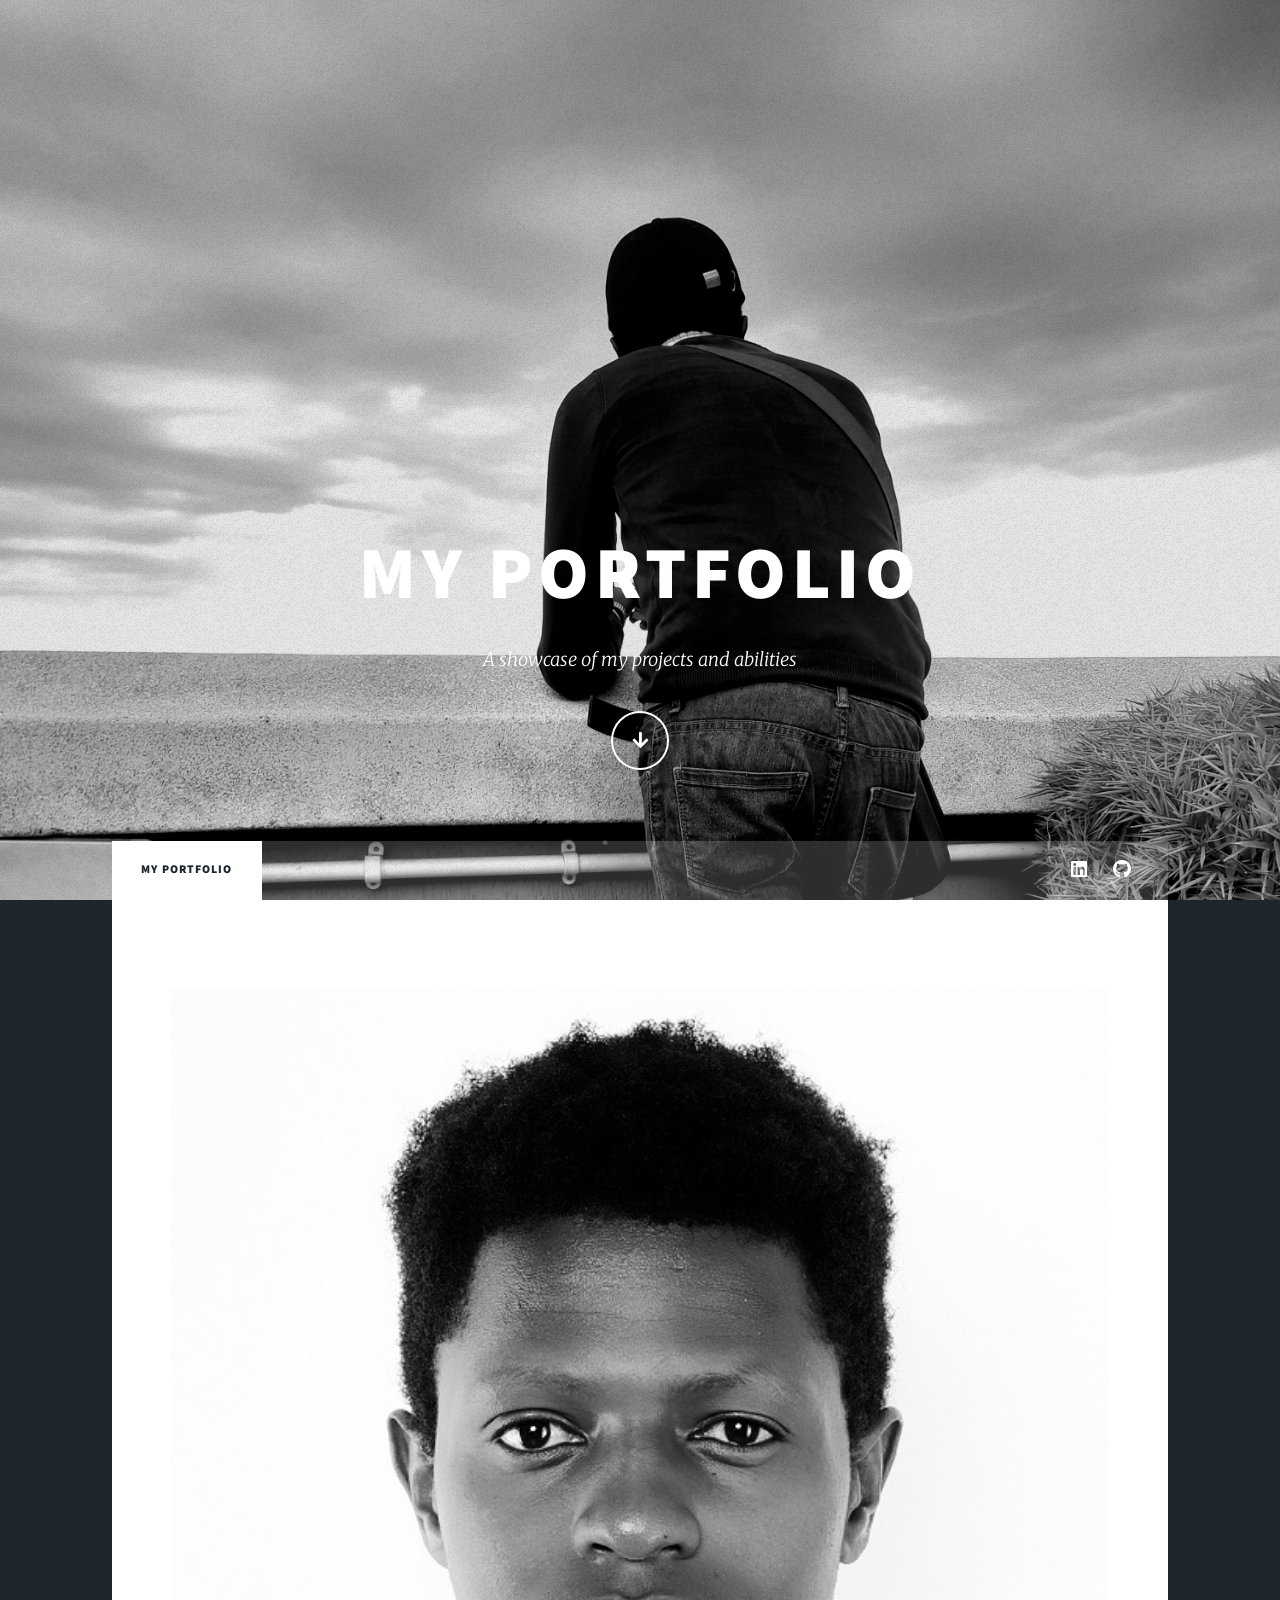
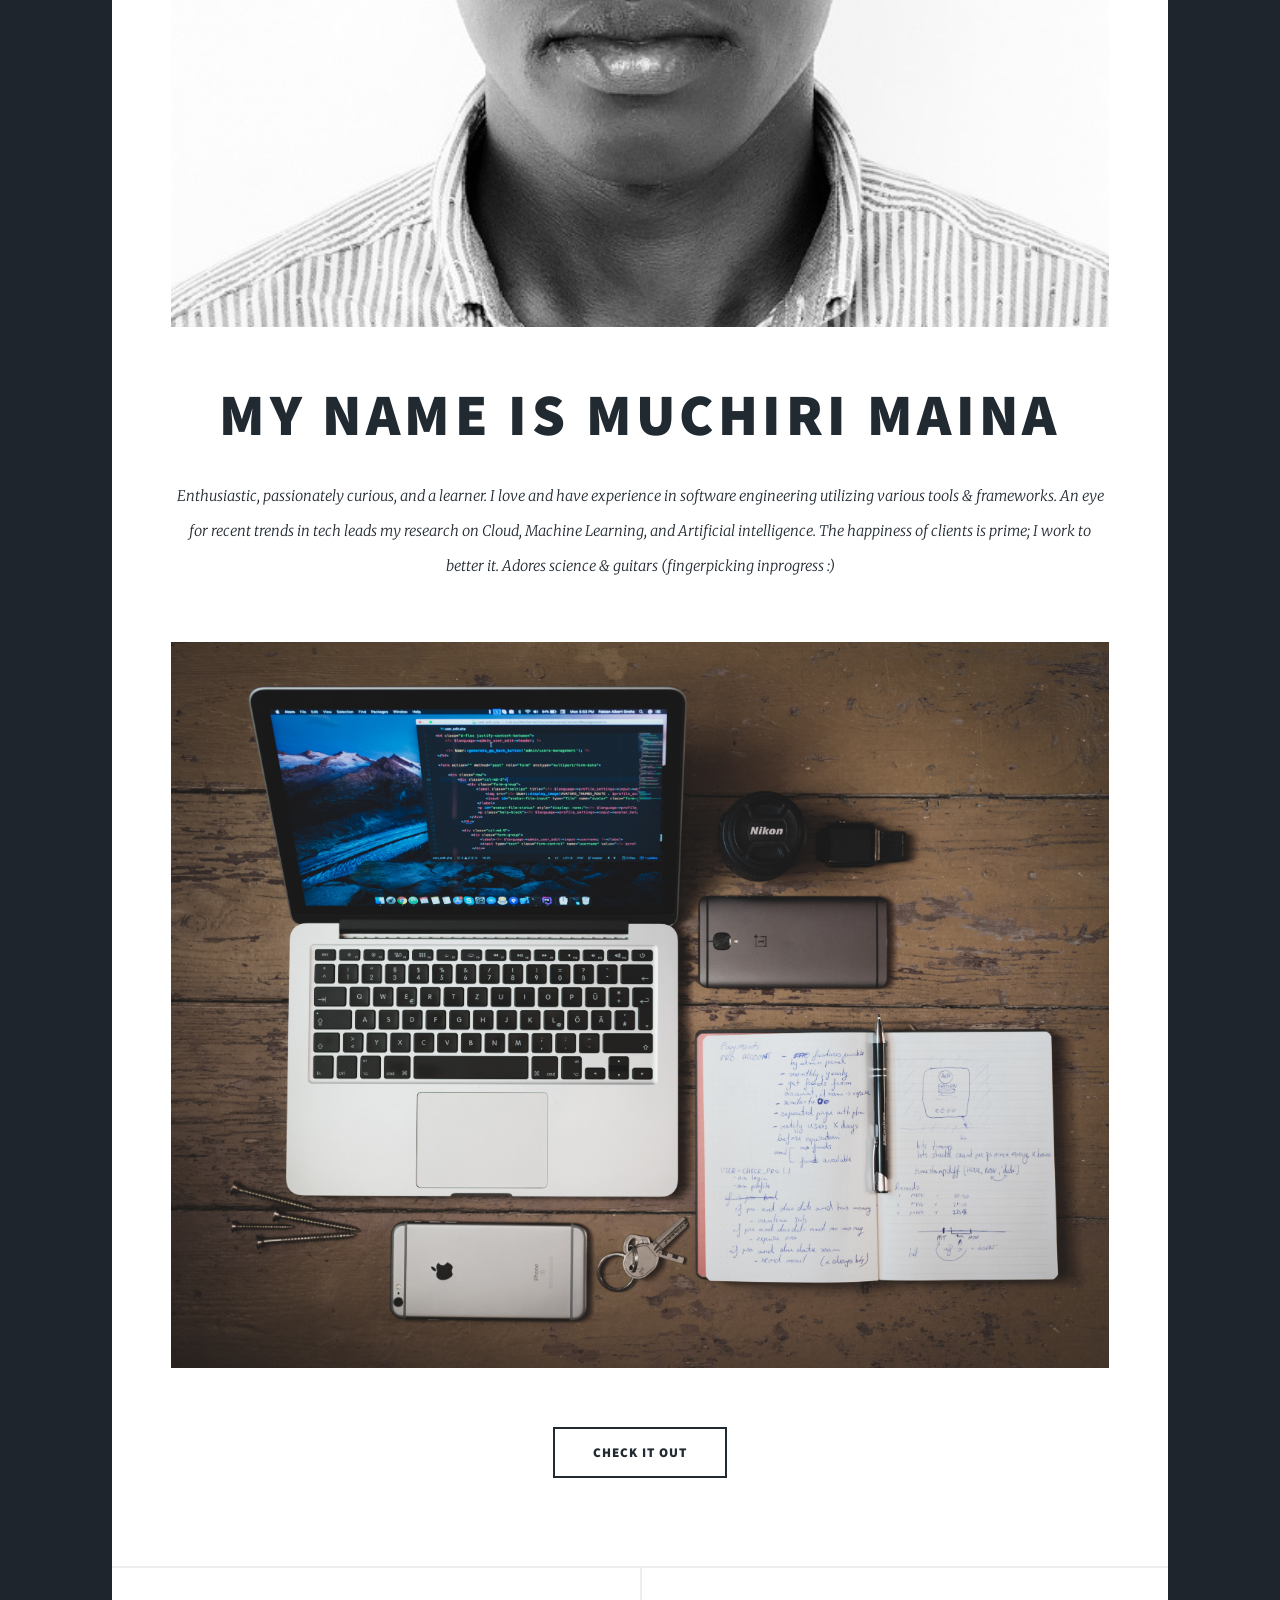
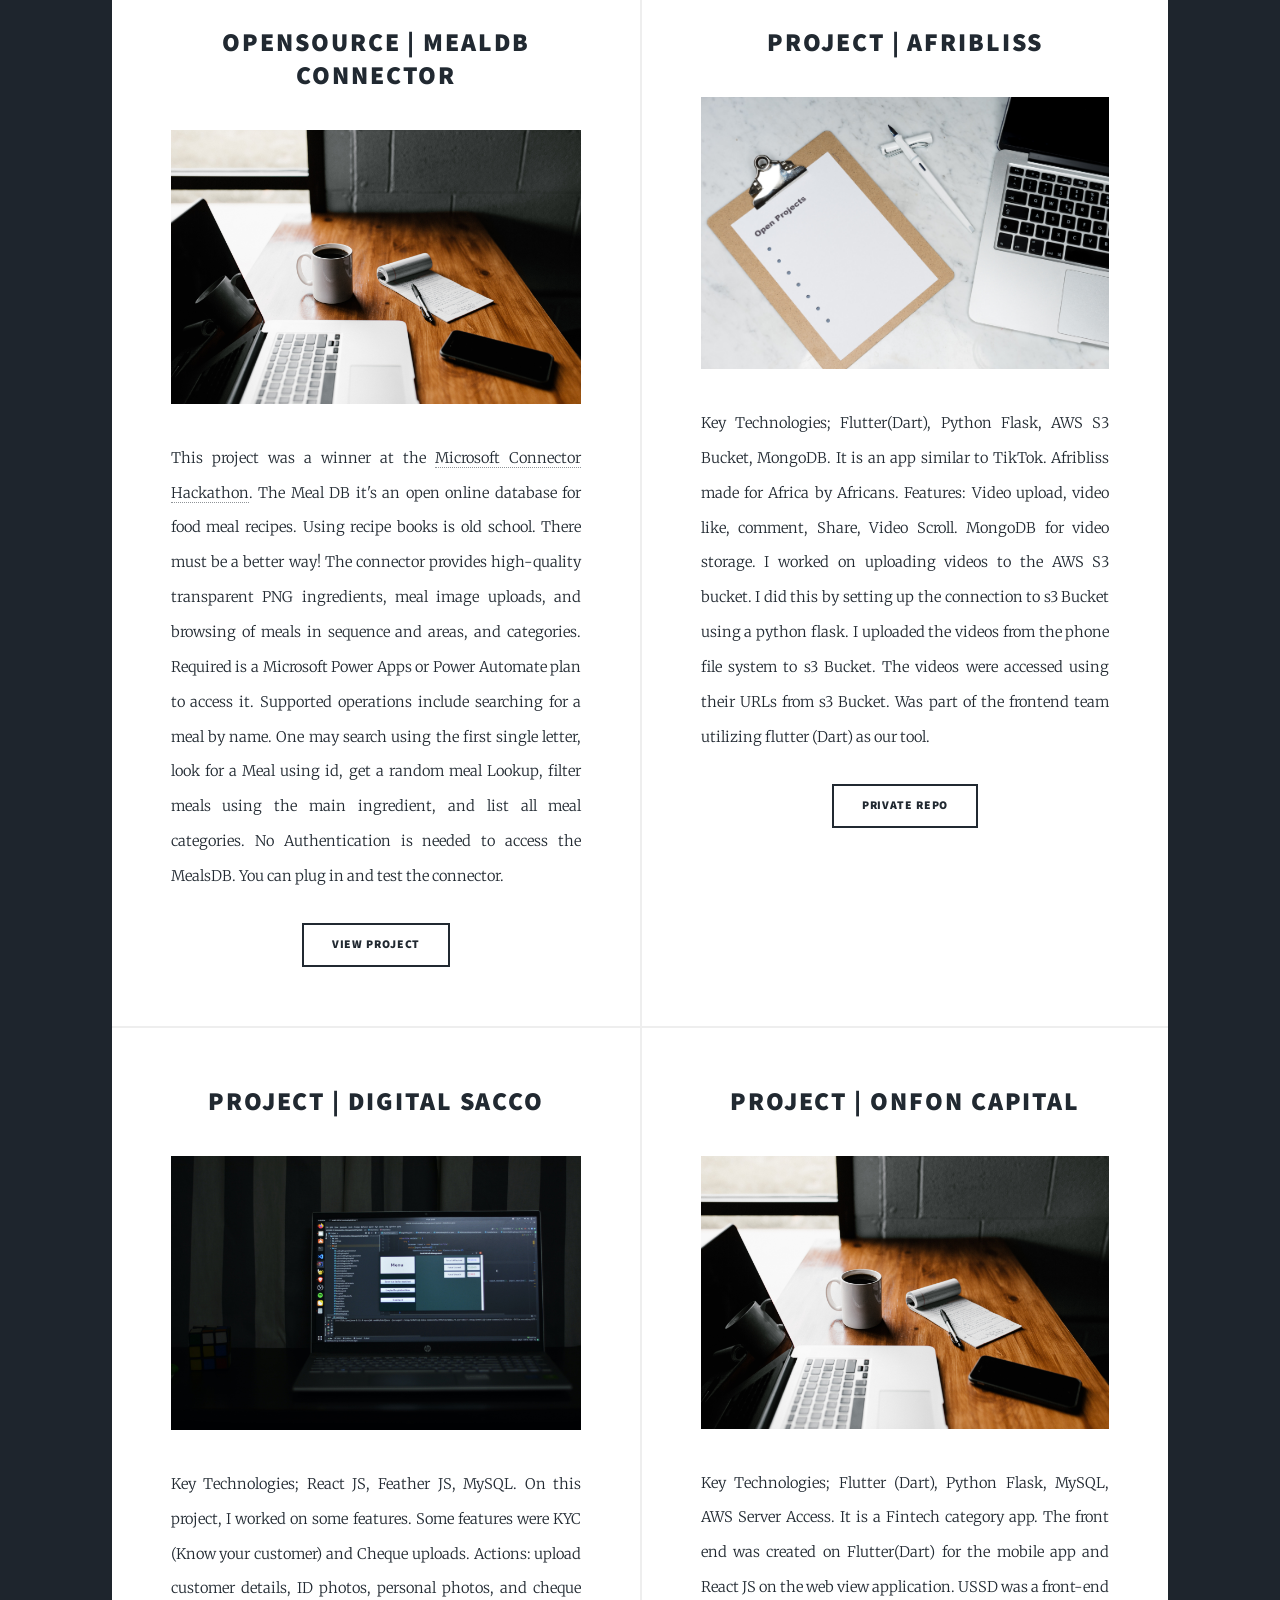
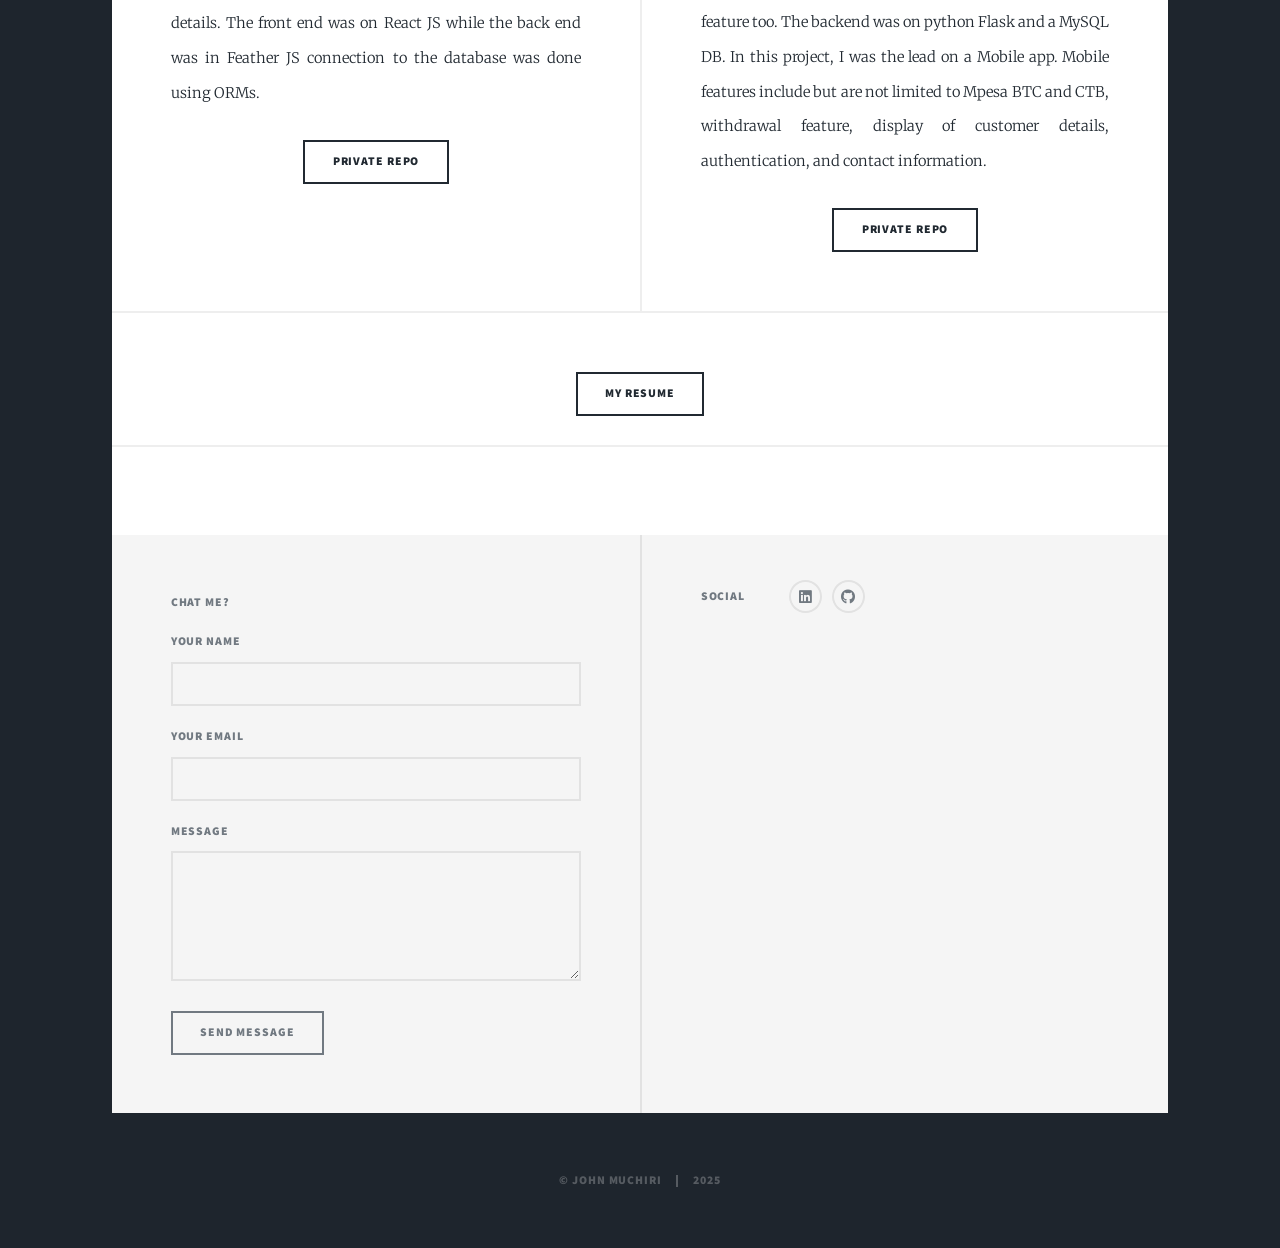
==== commit a124038d: "Update index.html" ====
--- a/index.html
+++ b/index.html
@@ -30,7 +30,7 @@
 
 				<!-- Header -->
 					<header id="header">
-						<a href="index.html" class="logo">Software Engineer</a>
+						<a href="index.html" class="logo">Software Engineer | Interests: AI & Site Reliability</a>
 					</header>
 
 				<!-- Nav -->
@@ -41,8 +41,8 @@
 						</ul>
 						<ul class="icons">
 							
-							<li><a href="https://www.linkedin.com/in/john-muchiri75/" class="icon brands fa-linkedin"><span class="label">LinkedIn</span></a></li>
-							<li><a href="https://github.com/johnmuchiriM" class="icon brands fa-github"><span class="label">GitHub</span></a></li>
+							<li><a href="https://www.linkedin.com/in/muchirimaina" class="icon brands fa-linkedin"><span class="label">LinkedIn</span></a></li>
+							<li><a href="https://github.com/muchirimaina" class="icon brands fa-github"><span class="label">GitHub</span></a></li>
 						</ul>
 					</nav>
 
@@ -169,7 +169,7 @@
 
 				<!-- Copyright -->
 					<div id="copyright">
-						<ul><li>&copy; John Muchiri</li><li>2023</a></li></ul>
+						<ul><li>&copy; John Muchiri</li><li>2025</a></li></ul>
 					</div>
 
 			</div>
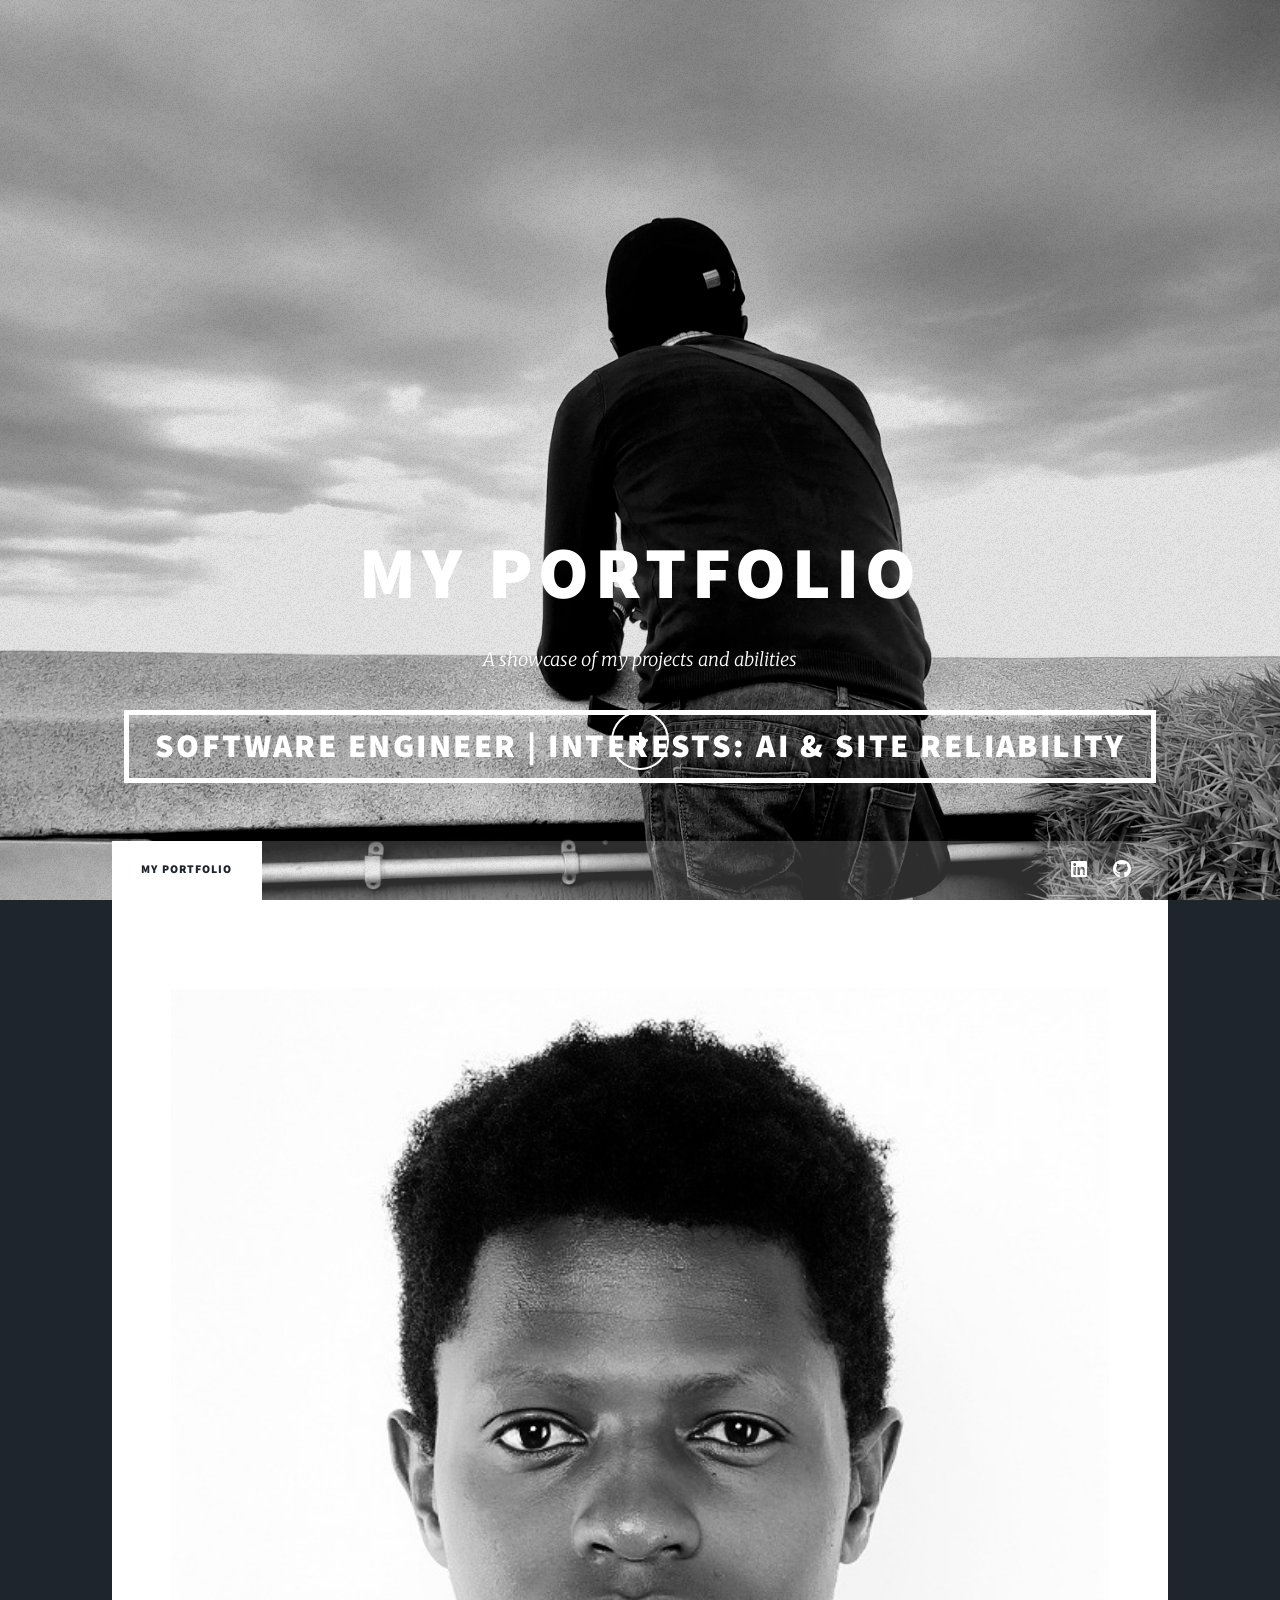
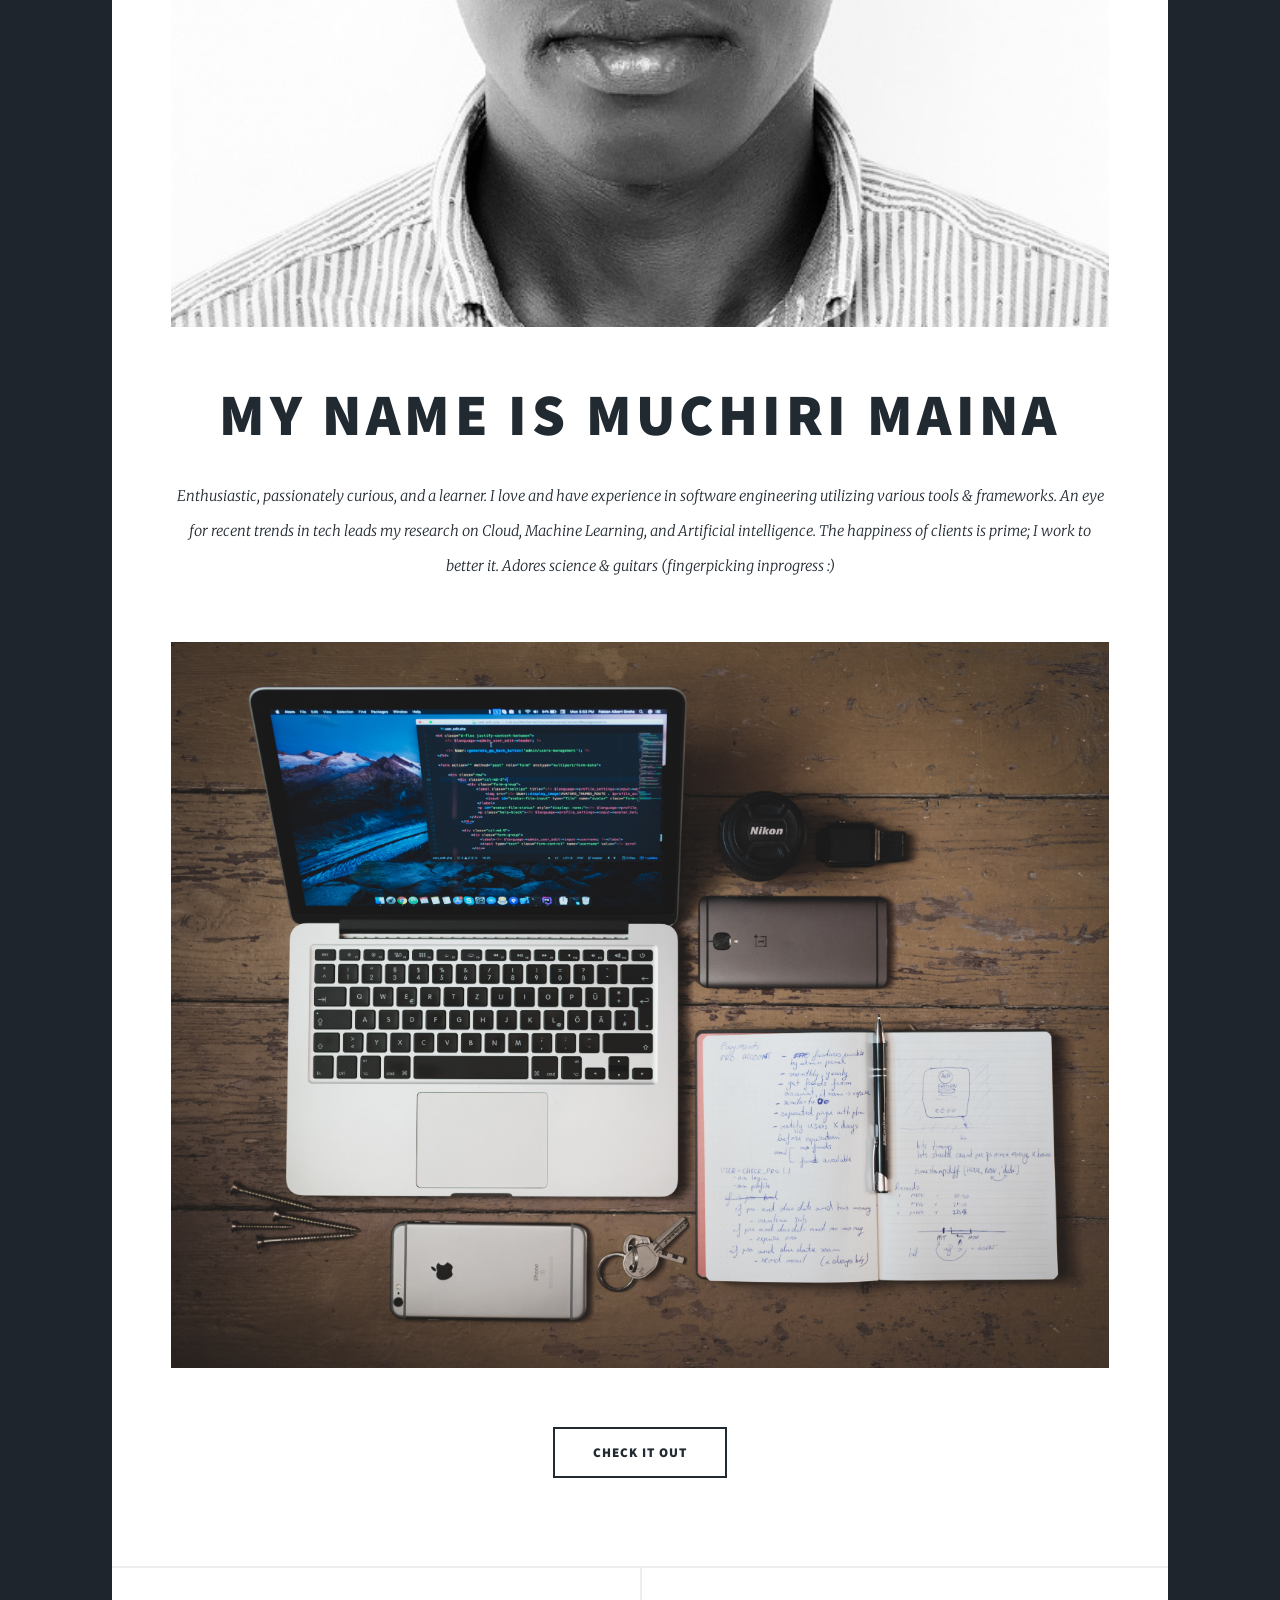
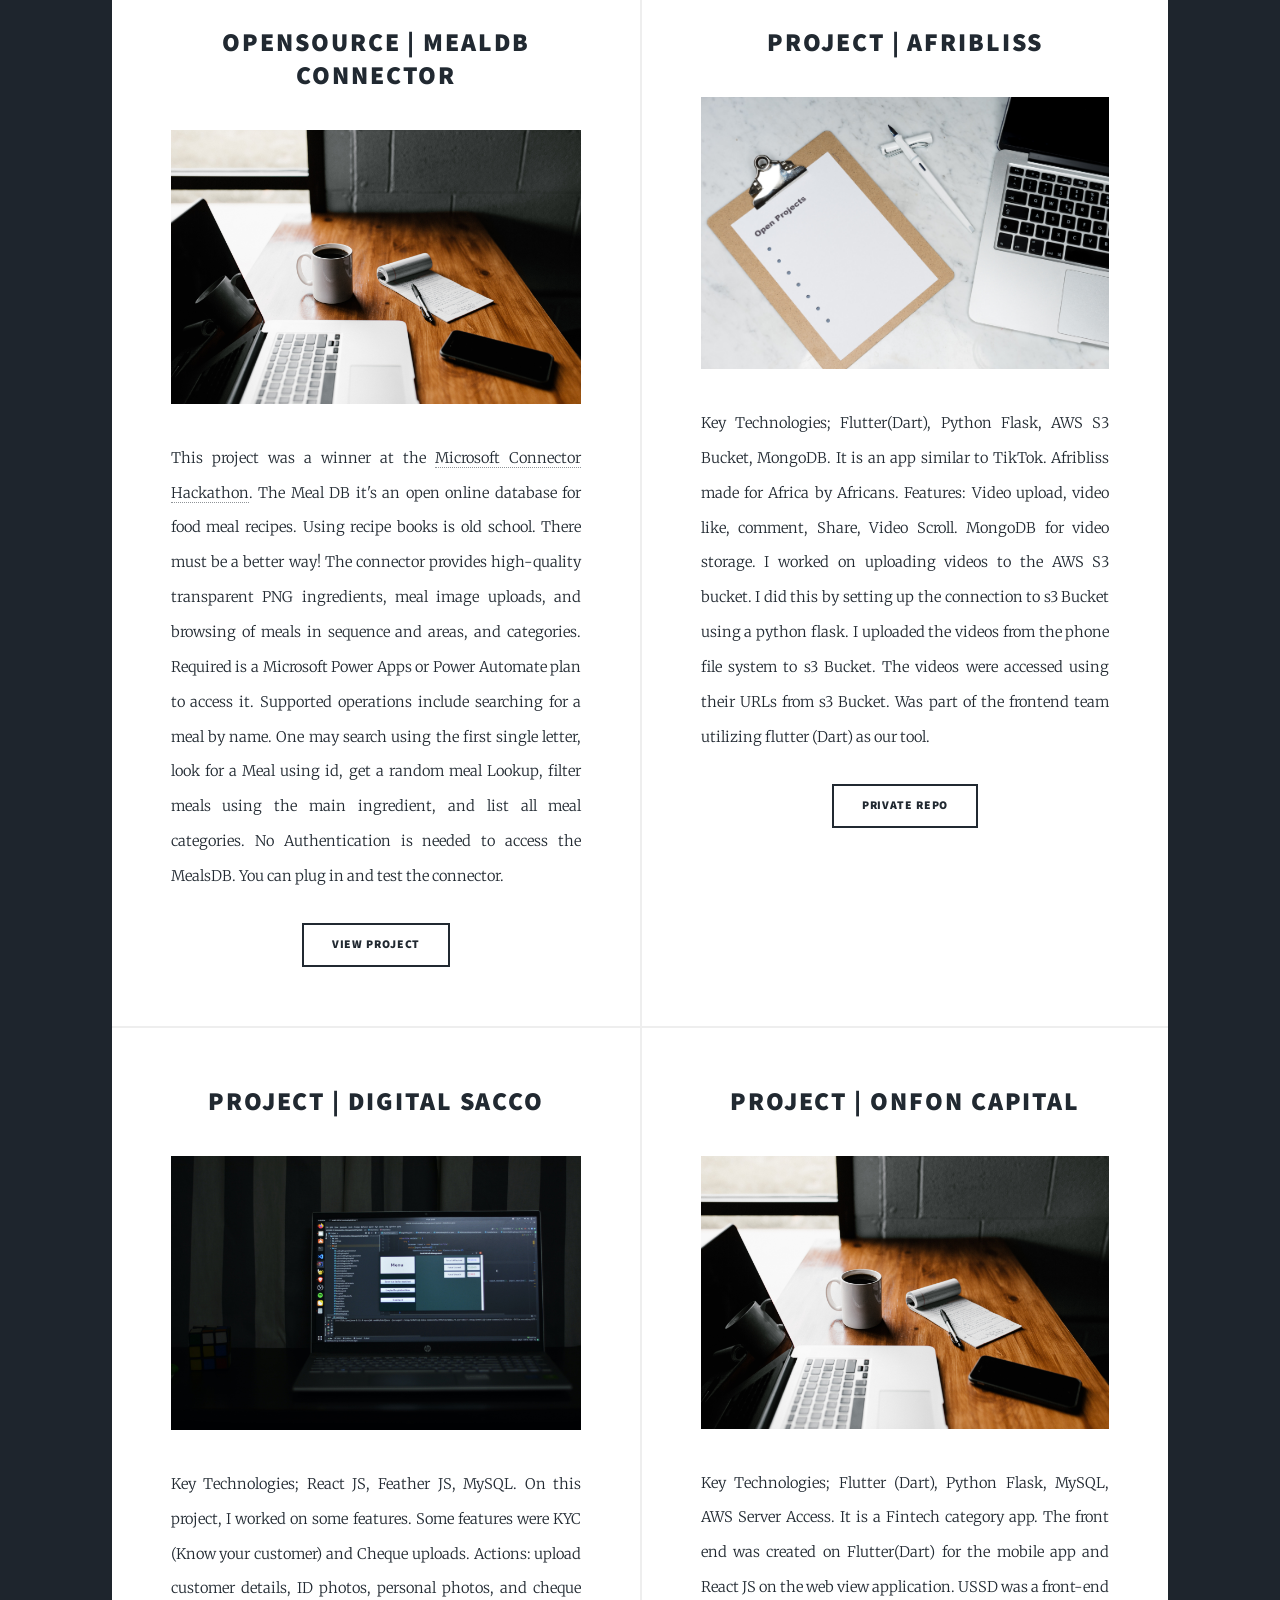
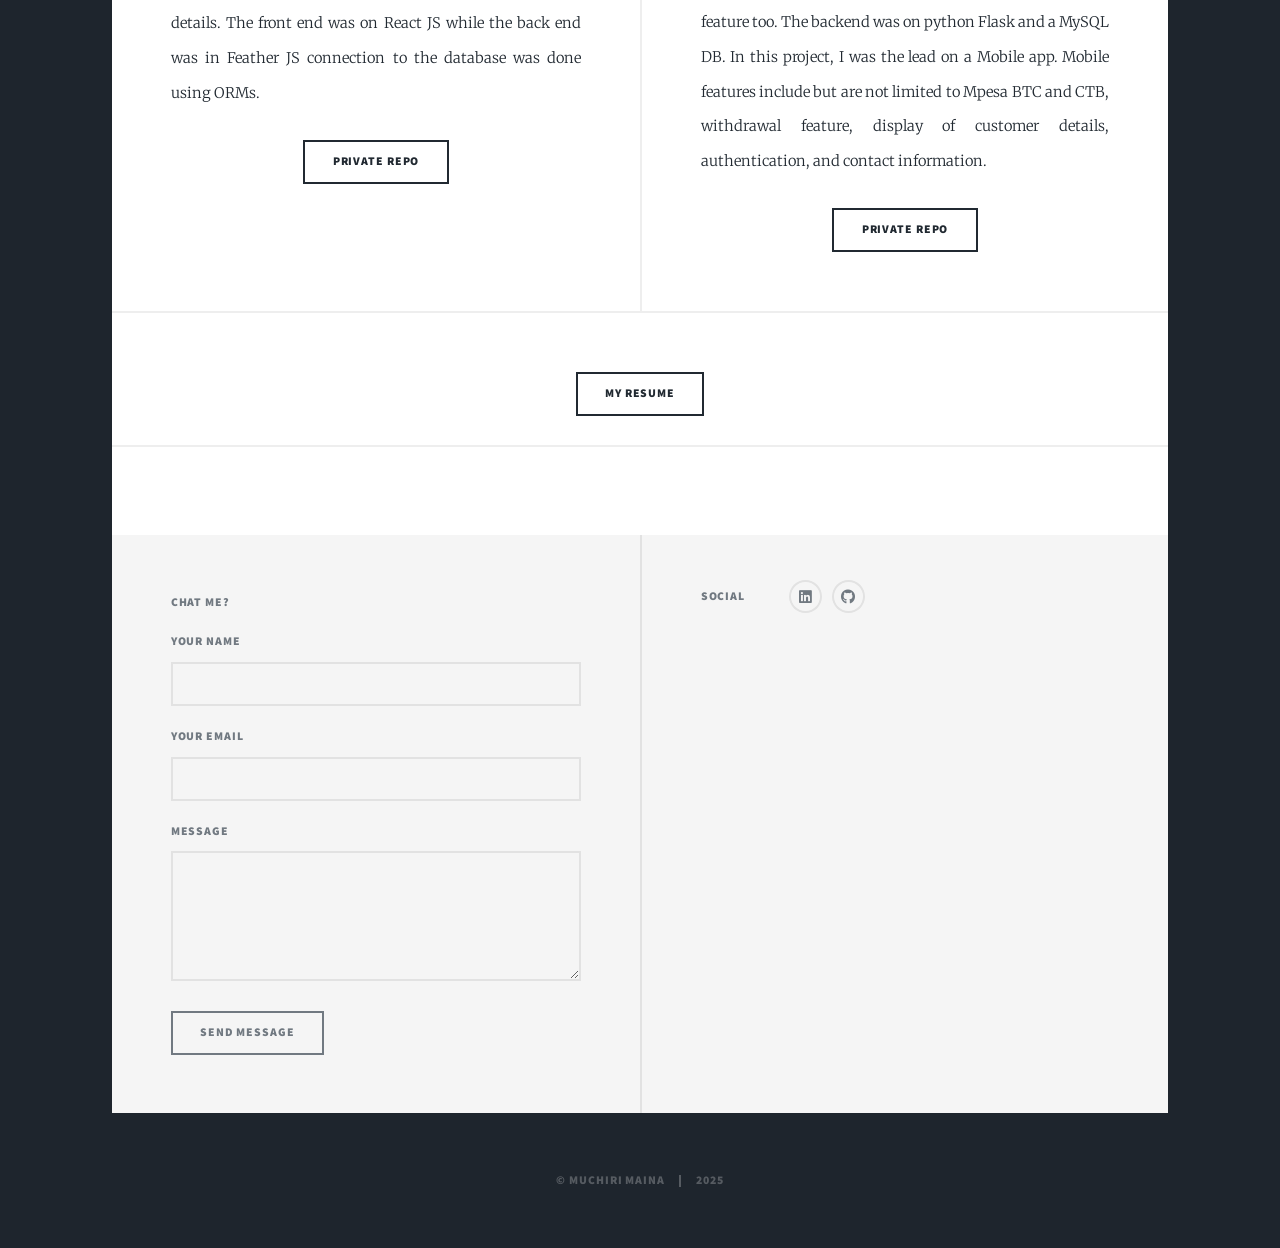
==== commit b3142976: "Update index.html" ====
--- a/index.html
+++ b/index.html
@@ -160,8 +160,8 @@
 								<h3>Social</h3>
 								<ul class="icons alt">
 									
-									<li><a href="https://www.linkedin.com/in/john-muchiri75/" class="icon brands alt fa-linkedin"><span class="label">LinkedIn</span></a></li>
-									<li><a href="https://github.com/johnmuchiriM" class="icon brands alt fa-github"><span class="label">GitHub</span></a></li>
+									<li><a href="https://www.linkedin.com/in/muchirimaina/" class="icon brands alt fa-linkedin"><span class="label">LinkedIn</span></a></li>
+									<li><a href="https://github.com/muchirimaina" class="icon brands alt fa-github"><span class="label">GitHub</span></a></li>
 								</ul>
 							</section>
 						</section>
@@ -169,7 +169,7 @@
 
 				<!-- Copyright -->
 					<div id="copyright">
-						<ul><li>&copy; John Muchiri</li><li>2025</a></li></ul>
+						<ul><li>&copy; Muchiri Maina </li><li>2025</a></li></ul>
 					</div>
 
 			</div>
